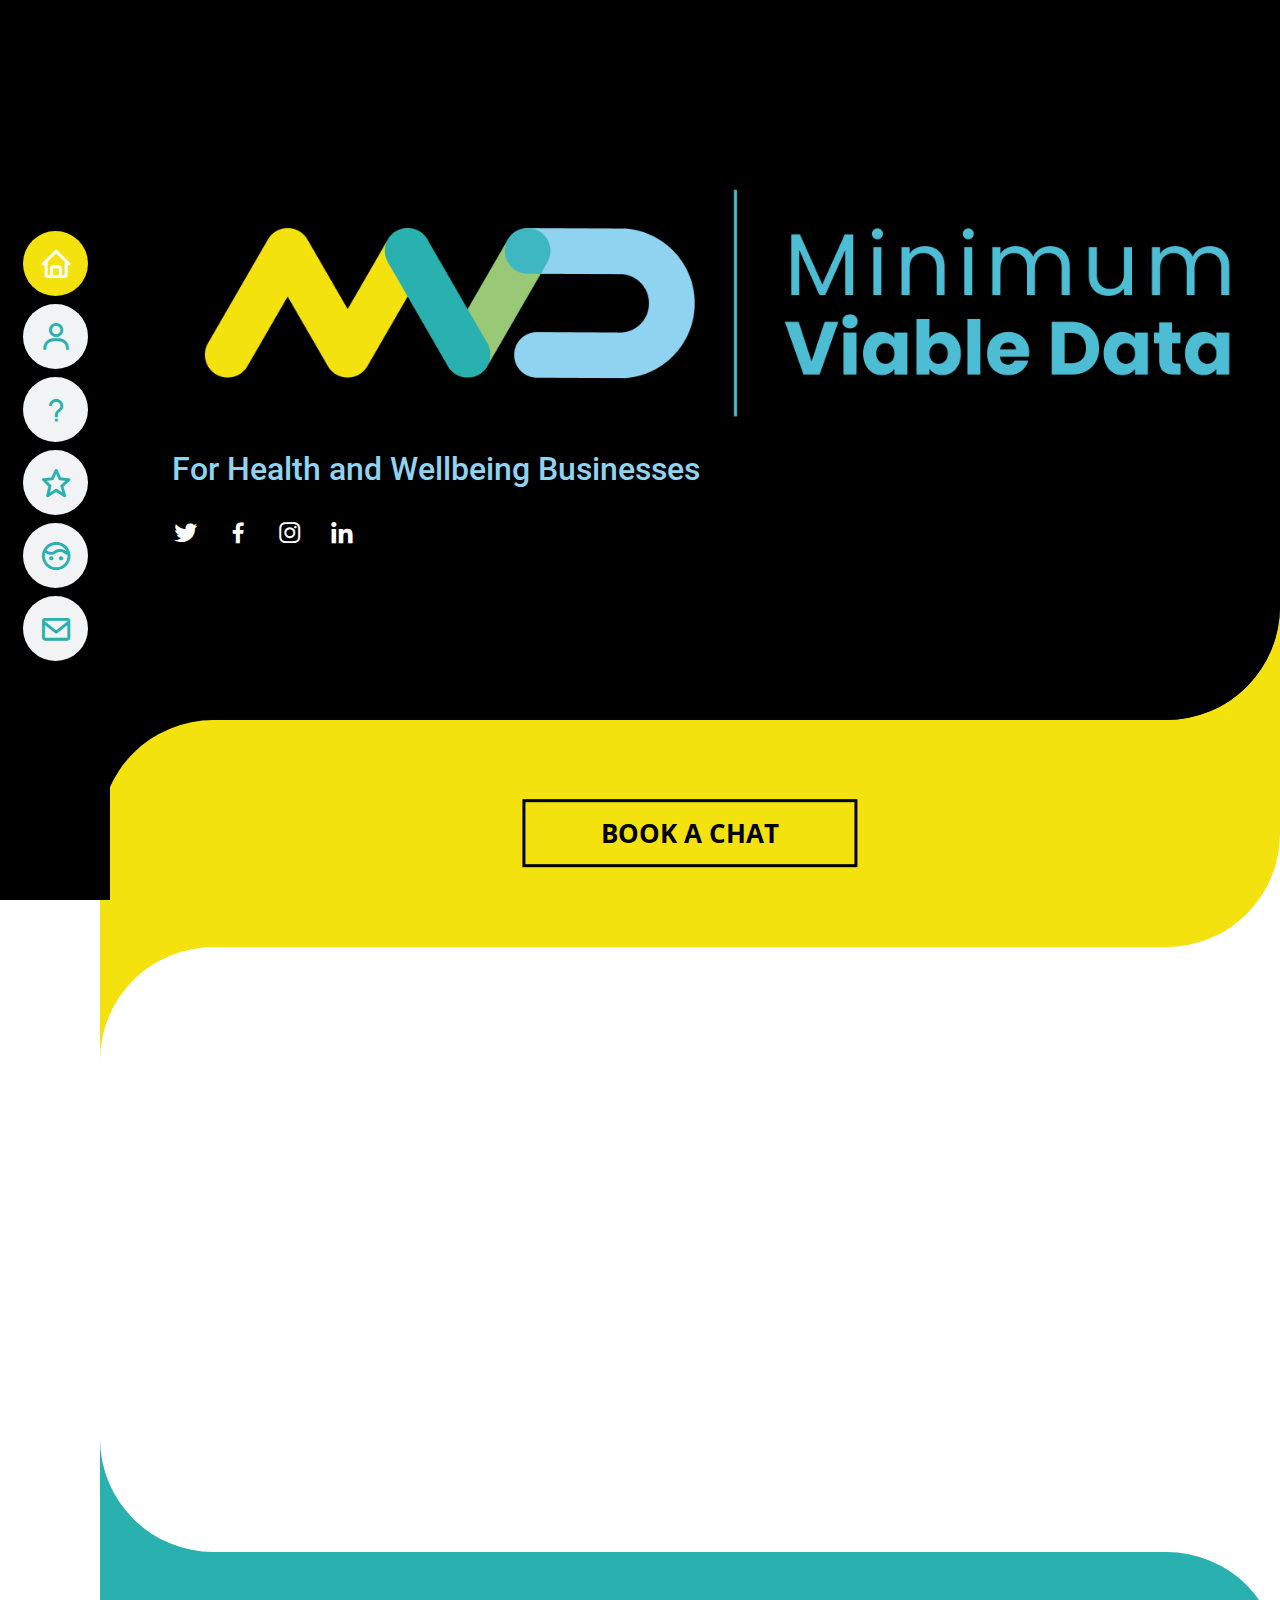
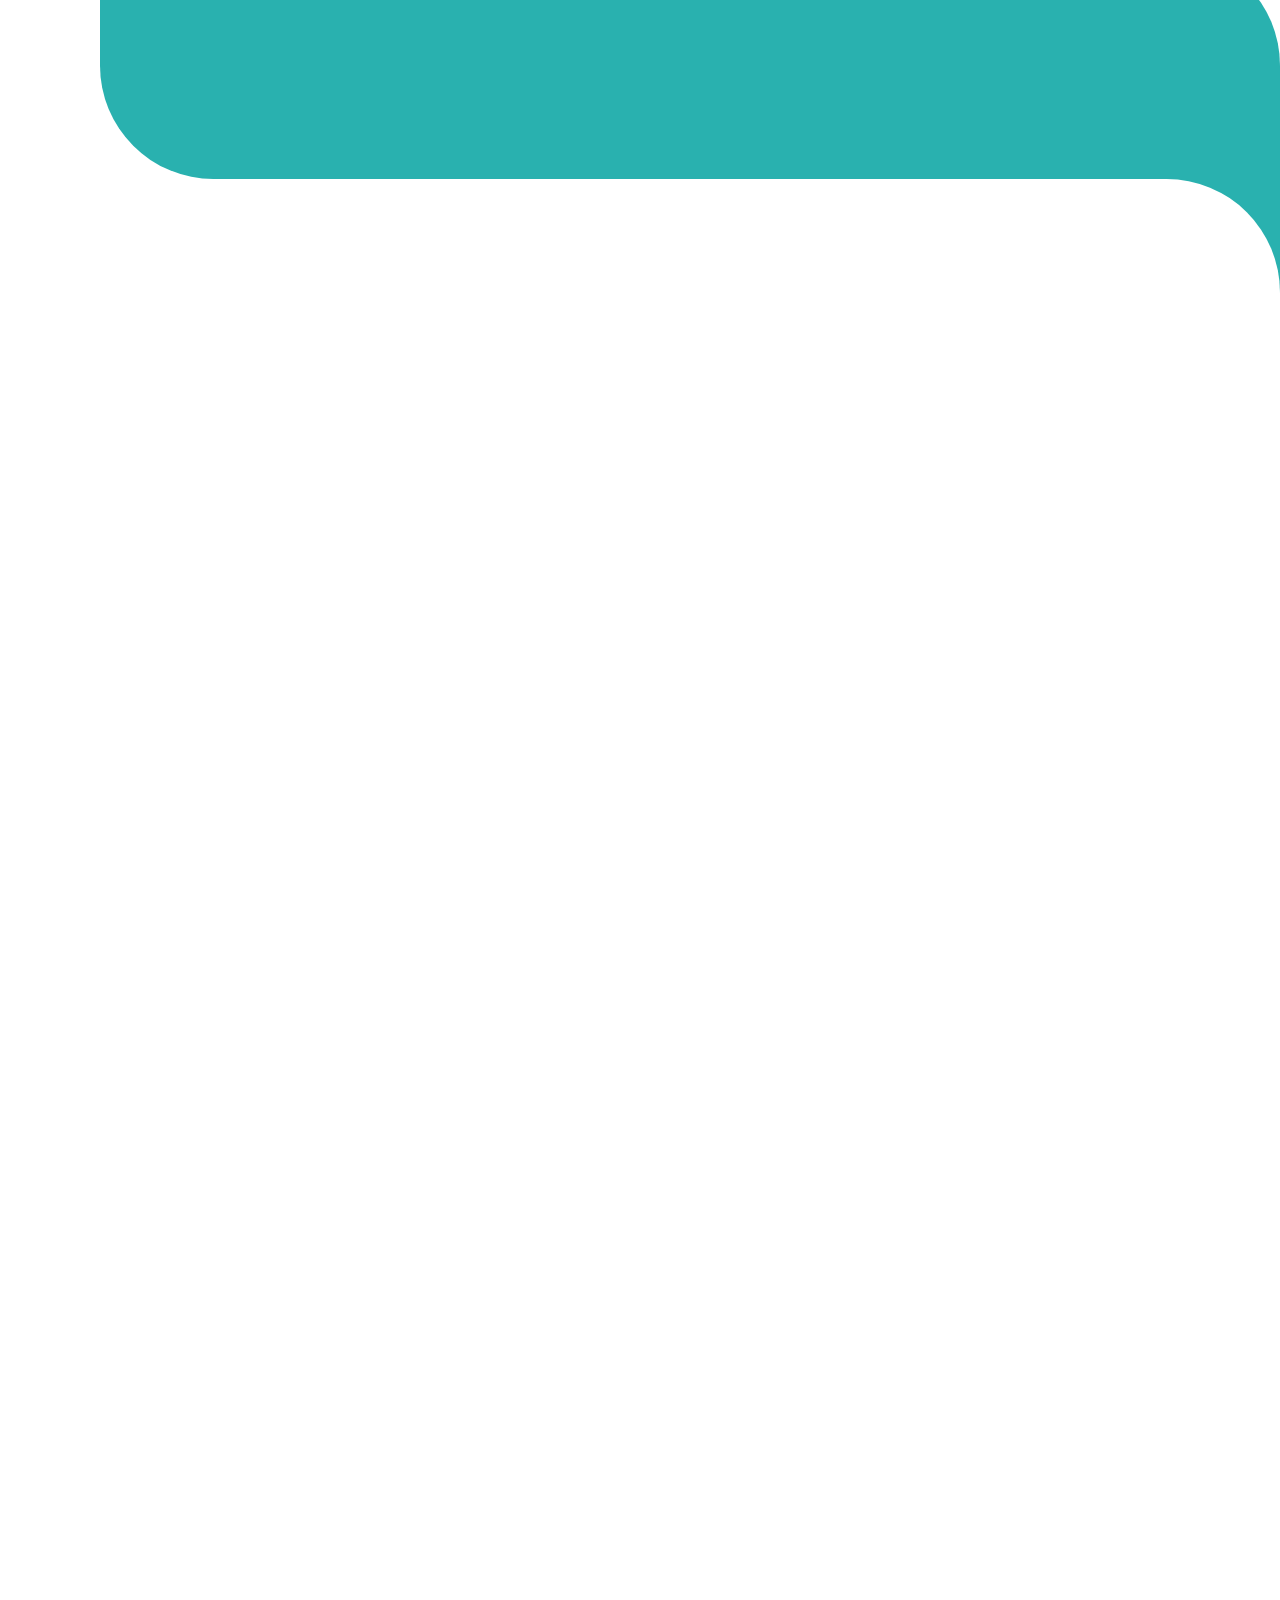
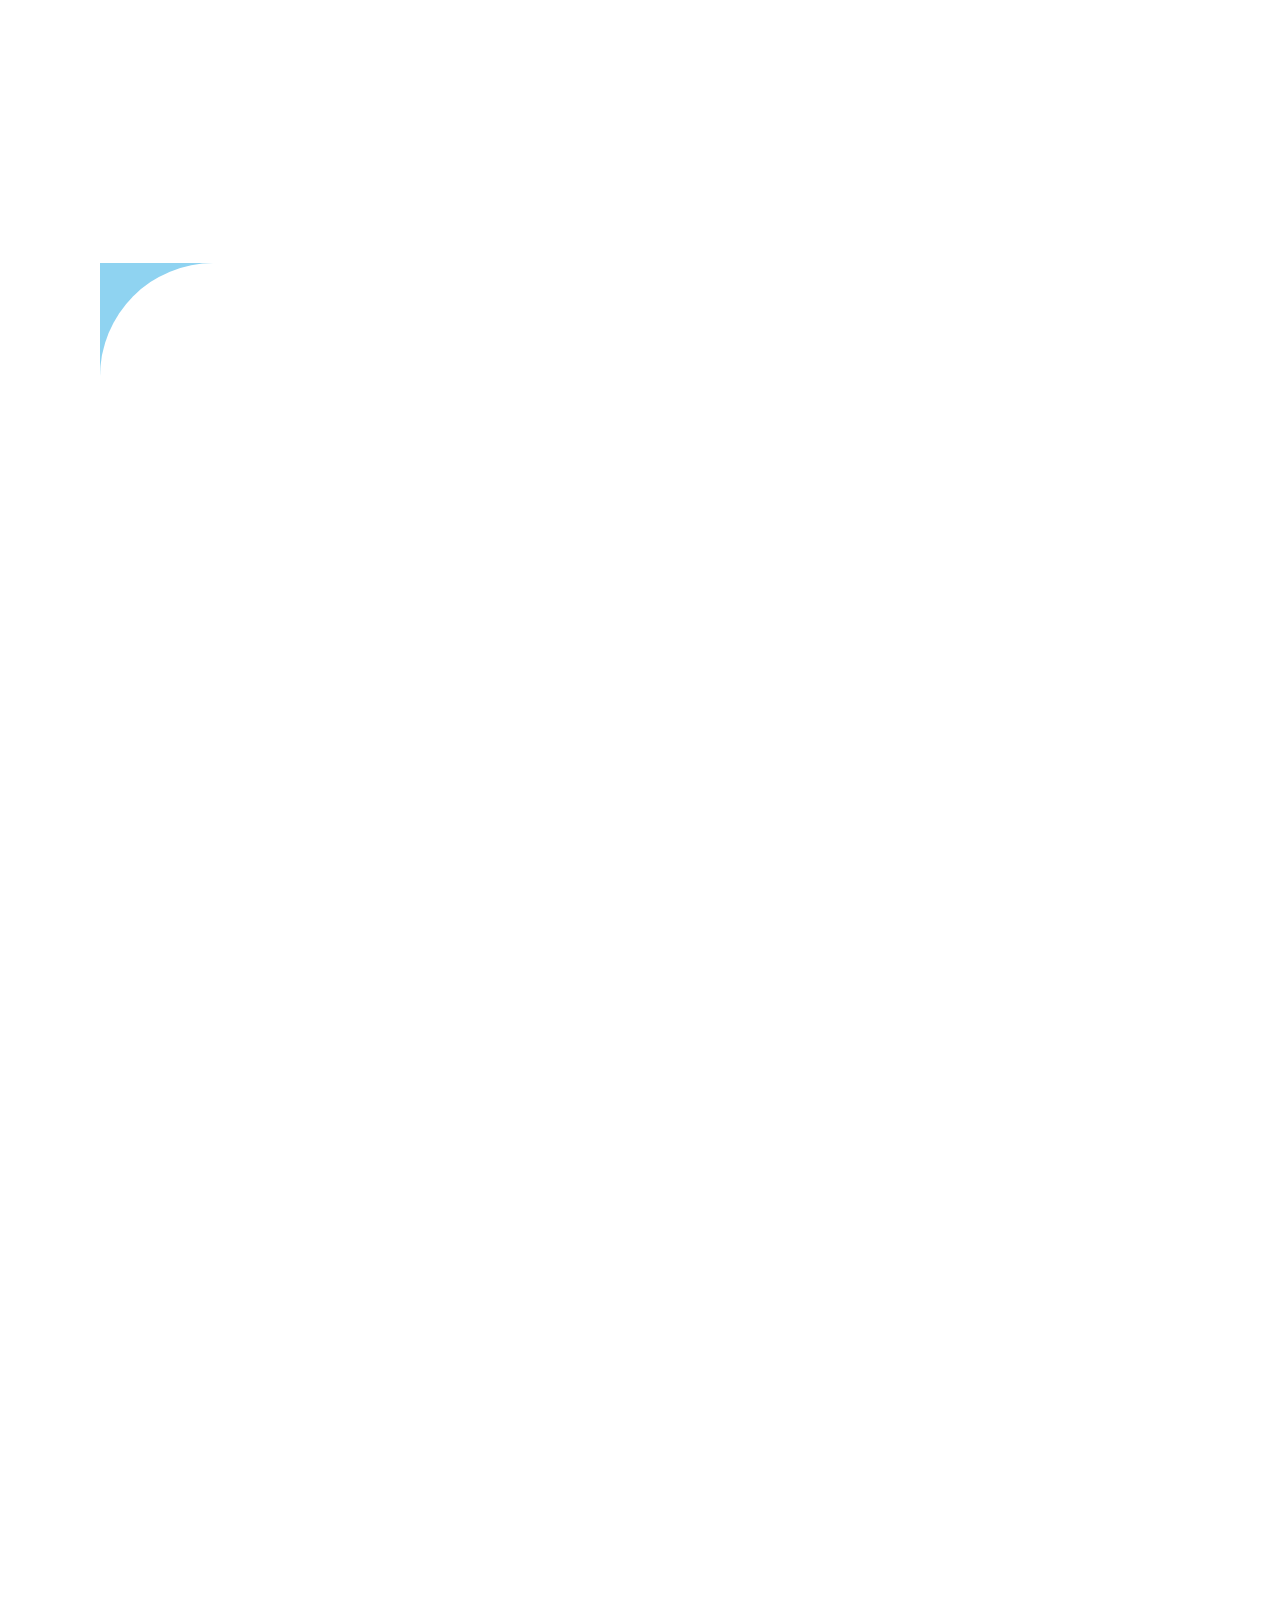
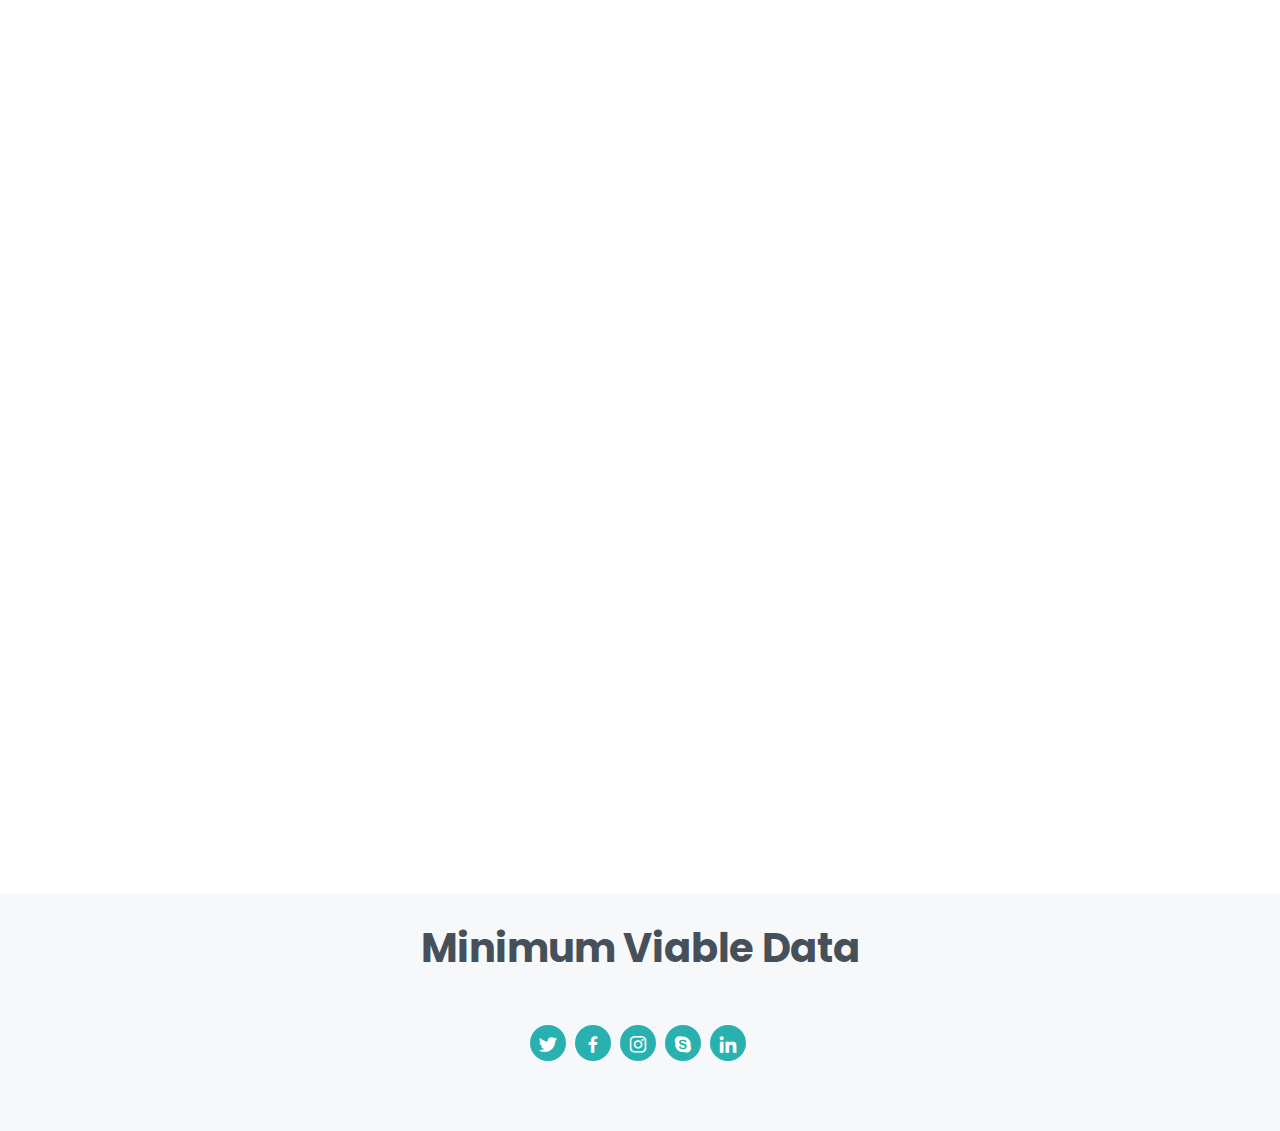
==== index.html @ 52abe8f3 "hey" ====
<!DOCTYPE html>
<html lang="en">

<head>
  <meta charset="utf-8">
  <meta content="width=device-width, initial-scale=1.0" name="viewport">

  <title>Minimum Viable Data</title>
  <meta content="" name="description">
  <meta content="" name="keywords">

  <!-- Favicons -->
  <link href="images/favicon-logo.png" rel="icon">
  <link href="assets/img/apple-touch-icon.png" rel="apple-touch-icon">

  <!-- Google Fonts -->
  <link href="https://fonts.googleapis.com/css?family=Open+Sans:300,300i,400,400i,600,600i,700,700i|Raleway:300,300i,400,400i,500,500i,600,600i,700,700i|Poppins:300,300i,400,400i,500,500i,600,600i,700,700i" rel="stylesheet">

  <link rel="preconnect" href="https://fonts.googleapis.com">
  <link rel="preconnect" href="https://fonts.gstatic.com" crossorigin>
  <link href="https://fonts.googleapis.com/css2?family=Roboto:wght@500&display=swap" rel="stylesheet">

  <!-- Vendor CSS Files -->
  <link href="assets/vendor/aos/aos.css" rel="stylesheet">
  <link href="assets/vendor/bootstrap/css/bootstrap.min.css" rel="stylesheet">
  <link href="assets/vendor/bootstrap-icons/bootstrap-icons.css" rel="stylesheet">
  <link href="assets/vendor/boxicons/css/boxicons.min.css" rel="stylesheet">
  <link href="assets/vendor/glightbox/css/glightbox.min.css" rel="stylesheet">
  <link href="assets/vendor/swiper/swiper-bundle.min.css" rel="stylesheet">

  <!-- Template Main CSS File -->
  <link href="assets/css/style.css" rel="stylesheet">

</head>

<body>

  <!-- ======= Mobile nav toggle button ======= -->
  <!-- <button type="button" class="mobile-nav-toggle d-xl-none"><i class="bi bi-list mobile-nav-toggle"></i></button> -->
  <i class="bi bi-list mobile-nav-toggle d-xl-none" style="color: white;"></i>
  <!-- ======= Header ======= -->
  <header id="header" class="d-flex flex-column justify-content-center">

    <nav id="navbar" class="navbar nav-menu">
      <ul>
        <li><a href="#hero" class="nav-link scrollto active"><i class="bx bx-home"></i> <span>Home</span></a></li>
        <li><a href="#about" class="nav-link scrollto"><i class="bx bx-user"></i> <span>About</span></a></li>
        <li><a href="#skills" class="nav-link scrollto"><i class="bx bx-question-mark"></i> <span>What We Do</span></a></li>
        <li><a href="#testimonials" class="nav-link scrollto"><i class="bx bx-star"></i> <span>Testimonials</span></a></li>
        <li><a href="#team" class="nav-link scrollto"><i class="bx bx-face"></i> <span>Team</span></a></li>
        <li><a href="#contact" class="nav-link scrollto"><i class="bx bx-envelope"></i> <span>Book a Chat</span></a></li>
      </ul>
    </nav><!-- .nav-menu -->

  </header><!-- End Header -->

  <!-- ======= Hero Section ======= -->
  <div class='brand-gradient'>
  <section id="hero" class="d-flex flex-column justify-content-center rounded-bottom-right-corner">
    <div class="container" data-aos="zoom-in" data-aos-delay="100" style="background-color: black;">
      <h1><img alt='Minimum Viable Data' class='title-image' src='./images/logo.png'></h1>
      
      <h2 style="color: #8fd3f1;">For Health and Wellbeing Businesses</h2>
      <div class="social-links">
        <a href="#" class="twitter" style="color: white;"><i class="bx bxl-twitter"></i></a>
        <a href="#" class="facebook" style="color: white;"><i class="bx bxl-facebook"></i></a>
        <a href="#" class="instagram" style="color: white;"><i class="bx bxl-instagram"></i></a>
        <a href="#" class="linkedin" style="color: white;"><i class="bx bxl-linkedin"></i></a>
      </div>
    </div>
  </section><!-- End Hero -->
  </div>

  <main id="main">

    <div class="slanted-black-bg">
      <div class="brand-gradient brand-color-block" style="width: 100%; overflow: hidden; border-radius: 3cm 0 3cm  0; position: relative; text-align: center;">
        <a href='#contact' class="vertical-align scrollto" style="color: black;" type="submit"><b>BOOK A CHAT</b></a>
      </div>
    </div>

    <!-- ======= About Section ======= -->
    <section id="about" class="about brand-gradient-yellow-to-aqua">
      <div class='rounded-left-corner'>
      <div class="container" data-aos="fade-up">

        <div class="section-title">
          <h2>About</h2>
          <div style="text-align: center; max-width: 20cm; margin: auto;">
          <p>Minimum Viable Data is a <b>coaching methodology and framework</b> that helps digital health and
            wellbeing founders fast-track their evidence base to secure new customers and investment.
          </p>
          <br>
          <p>
            As leaders in the wellbeing startup &amp; innovation ecosystem, we’ve seen first-hand the importance of
            digital technologies documenting and communicating their impact to secure new customers and
            investment. 
          </p>
          <br>
          <p><b>No-one wants to sell digital snake-oil.</b></p>
          <br>
          <p>
            However, up until now deciphering the right research plan for your business stage has been
            inaccessible to most founders. If you have an early to late-stage startup and want to fast-track your
            evidence base, then Minimum Viable Data is for you.</p>
          </div>
        </div>


      </div>
      </div>
    </section><!-- End About Section -->

    <div class="brand-gradient-aqua brand-color-block" style="width: 100%; border-radius: 0 3cm 0 3cm">
    </div>


    <!-- ======= Skills Section ======= -->
    <section id="skills" class="skills section-bg brand-gradient-aqua" style="overflow: initial;">
      <div style="background-color: white; border-radius: 0 3cm 0 0">
      <div class="container" data-aos="fade-up">

        <div class="section-title" style="padding-top: 0.8cm; padding-bottom: 0;">
          <h2>What We Do</h2>
          <div style="text-align: center; max-width: 20cm; margin: auto; padding-top: 1cm;">
          <h4>
            Our promise is to provide you with an evidence-based approach to product &amp; market validity getting you <b>‘trial ready’</b>.
          </h4>
          <br>
          <br>
          <h4>Our commitment to your business:</h4>
          <br>

          <ul style="text-align: left; list-style: none;">
            
            <li><i class="bx bx-check" style="padding-right: 0.2cm;"></i>A strategy discovery meeting</li>
            <br>
            <li><i class="bx bx-check" style="padding-right: 0.2cm;"></i>Face-to-face coaching covering:</li>
              <div style="text-align: center; margin: auto;">
              <ul style="text-align: left;">
                <br>
              <li class="dot-point-about">Strategy: A clear path to product and market validity</li>
              <li class="dot-point-about">Accountability: Keeping you on track to achieve your outcomes</li>
              <li class="dot-point-about">Connections: Strategic facilitated introductions to research partners and wellbeing clients</li>
              <li class="dot-point-about">Expert Knowledge: Pitch reviews</li>
              <li class="dot-point-about">Resources: Linking you with the right information to get you to your next stage</li>
            </ul>
            </div>
            <br>
            <li><i class="bx bx-check" style="padding-right: 0.2cm;"></i>Basic trial proposal document</li>
            <br>
            <li><i class="bx bx-check" style="padding-right: 0.2cm;"></i>Accountability catch-ups</li>
            <br>
            <li><i class="bx bx-check" style="padding-right: 0.2cm;"></i>Evidence of your progress</li>
          </ul>
          </div>
        </div>
      </div>
      </div>
    </section><!-- End Skills Section -->


    <!-- ======= Testimonials Section ======= -->
    <section id="testimonials" class="testimonials section-bg brand-color-blue-gradient testimonials-border" data-aos="fade-up">
      <div style='background-color: white; border-radius: 3cm;'>
      <div class="container">

        <div class="section-title" style="padding-bottom: 0.3cm; padding-top: 1.3cm; width: 100%;">
          <h2>Testimonials</h2>
        </div>

        <div class="hide-on-mobile" style="padding-top: 3cm; padding-bottom: 3cm;">
        <div class='row'>
            <div class="testimonial-item col-lg-4 col-md-12">
              <img src="images/paola.jfif" class="testimonial-img" alt="">
              <h3>Paola Téllez Munoz</h3>
              <h4>Global Transformative Technology Community &amp; AcadeMe Director</h4>
              <p>
                <i class="bx bxs-quote-alt-left quote-icon-left"></i>
                I have never seen anything like this, I can&#39;t believe it’s so simple.
                
                <i class="bx bxs-quote-alt-right quote-icon-right"></i>
              </p>
            </div>

            <div class="testimonial-item col-lg-4 col-md-12">
              <img src="images/ali.jfif" class="testimonial-img" alt="">
              <h3>Ali Stokes</h3>
              <h4>Beyond the Clinic</h4>
              <p>
                <i class="bx bxs-quote-alt-left quote-icon-left"></i>
                It was a light bulb moment for me!
                <i class="bx bxs-quote-alt-right quote-icon-right"></i>
              </p>
            </div>

            <div class="testimonial-item col-lg-4 col-md-12">
              <img src="images/colin.jfif" class="testimonial-img" alt="">
              <h3>Colin Graham</h3>
              <h4>Sunramp.co</h4>
              <p>
                <i class="bx bxs-quote-alt-left quote-icon-left"></i>
                We have had excellent feedback from the accelerator founders, they liked the practical framework.
                
                <i class="bx bxs-quote-alt-right quote-icon-right"></i>
              </p>
            </div>
        </div>
        </div>


        <div class="testimonials-slider swiper-container hide-on-desktop" data-aos="fade-up" data-aos-delay="100">
          <div class="swiper-wrapper">

            <div class="swiper-slide">
              <div class="testimonial-item">
                <img src="images/paola.jfif" class="testimonial-img" alt="">
                <h3>Paola Téllez Munoz</h3>
                <h4>Global Transformative Technology Community &amp; AcadeMe Director</h4>
                <p>
                  <i class="bx bxs-quote-alt-left quote-icon-left"></i>
                  I have never seen anything like this, I can&#39;t believe it’s so simple.
                  
                  <i class="bx bxs-quote-alt-right quote-icon-right"></i>
                </p>
              </div>
            </div><!-- End testimonial item -->

            <div class="swiper-slide">
              <div class="testimonial-item">
                <img src="images/ali.jfif" class="testimonial-img" alt="">
                <h3>Ali Stokes</h3>
                <h4>Beyond the Clinic</h4>
                <p>
                  <i class="bx bxs-quote-alt-left quote-icon-left"></i>
                  It was a light bulb moment for me!
                  <i class="bx bxs-quote-alt-right quote-icon-right"></i>
                </p>
              </div>
            </div><!-- End testimonial item -->

            <div class="swiper-slide">
              <div class="testimonial-item">
                <img src="images/colin.jfif" class="testimonial-img" alt="">
                <h3>Colin Graham</h3>
                <h4>Sunramp.co</h4>
                <p>
                  <i class="bx bxs-quote-alt-left quote-icon-left"></i>
                  We have had excellent feedback from the accelerator founders, they liked the practical framework.
                  
                  <i class="bx bxs-quote-alt-right quote-icon-right"></i>
                </p>
              </div>
            </div><!-- End testimonial item -->

            <div class="swiper-slide">
              <div class="testimonial-item">
                <img src="images/vidya.jfif" class="testimonial-img" alt="">
                <h3>Vidya Nallamad &amp; David Hirst</h3>
                <h4>Net Health Data</h4>
                <p>
                  <i class="bx bxs-quote-alt-left quote-icon-left"></i>
                  Through Kara’s introcutions Net-Health was able obtain clinical trials with 5 hospitals in Qld which
                  scaled our business into this market.
                  <i class="bx bxs-quote-alt-right quote-icon-right"></i>
                </p>
              </div>
            </div><!-- End testimonial item -->

            <div class="swiper-slide">
              <div class="testimonial-item">
                <img src="images/dervla.jfif" class="testimonial-img" alt="">
                <h3>Dervla Loughnan</h3>
                <h4>Virtual Psychologist</h4>
                <p>
                  <i class="bx bxs-quote-alt-left quote-icon-left"></i>
                  Using the MVD framework she helped me clarify my understanding of the importance, potential and
                  viability of mental health data as a product itself. I highly recommend her and the MVD framework
                  for any busines in the wellbeing sector.
                  
                  <i class="bx bxs-quote-alt-right quote-icon-right"></i>
                </p>
              </div>
            </div><!-- End testimonial item -->


            

          </div>
          <div class="swiper-pagination"></div>
        </div>
        </div>
      </div>
    </section><!-- End Testimonials Section -->


    <!-- ======= Team Section ======= -->
    <section id="team" class="team section-bg brand-color-blue">
      <div style="background-color: white; border-radius: 3cm 0 0 0; padding-top: 2cm;">
      <div class="container" data-aos="fade-up">

        <div class="section-title">
          <h2>Team</h2>
        </div>

        <div class="row">

          <div class="col-lg-4 col-md-6 d-flex align-items-stretch">
            <div class="member">
              <div class="member-img">
                <img src="images/kara.jfif" class="img-fluid greyscale-image" alt="">
                <div class="social">
                  <a href=""><i class="bi bi-twitter"></i></a>
                  <a href=""><i class="bi bi-facebook"></i></a>
                  <a href=""><i class="bi bi-instagram"></i></a>
                  <a href=""><i class="bi bi-linkedin"></i></a>
                </div>
              </div>
              <div class="member-info">
                <h4>Kara Burns</h4>
                <p>
                  D. Kara Burns, PhD is an experienced health professional working
                  across business development, innovation, research, education and
                  transformative technologies. In 2017 she co-founded Hacking Health
                  Queensland and has developed health innovation programs for eHealth
                  Queensland and the World Hospital Congress and has taught strategic
                  marketing in the QUT Business School.
                  <br>
                  <br>
                  Kara’s PhD, which was published in the worlds #1 health technology
                  journal JMIR, explored engaging and empowering patients with health
                  technology and she has gained an adjunct research fellowship with the
                  Menzies Health Institute, Griffith University to explore Transformative
                  technology.
                </p>
              </div>
            </div>
          </div>

          <div class="col-lg-4 col-md-6 d-flex align-items-stretch">
            <div class="member">
              <div class="member-img">
                <img src="images/troy.png" class="img-fluid greyscale-image" alt="">
                <div class="social">
                  <a href=""><i class="bi bi-twitter"></i></a>
                  <a href=""><i class="bi bi-facebook"></i></a>
                  <a href=""><i class="bi bi-instagram"></i></a>
                  <a href=""><i class="bi bi-linkedin"></i></a>
                </div>
              </div>
              <div class="member-info">
                <h4>Troy Haines</h4>
                <p>
                  Troy Haines has worked with hundreds of entrepreneurs across
                  Australia, winning many awards for his work in the startup, innovation and
                  ecosystem development sectors. As the Chapter lead for Australasia Troy
                  brings a deep passion for Transformative Technology and a lust to
                  support those developing ideas that can expand the human experience.
                  <br>
                  <br>
                  Years of meditation practice has fostered Troy’s deep appreciation for
                  what is yet to be discovered in theSPACE beyond the mind and an
                  excitement for how technology can support that. Troy Haines is the
                  Managing Director and Co-Founder of theSPACE Australasia, a startup
                  and innovative incubator that helps entrepreneurs to commercialise ideas.
                </p>
              </div>
            </div>
          </div>

          <div class="col-lg-4 col-md-6 d-flex align-items-stretch">
            <div class="member">
              <div class="member-img">
                <img src="images/omar.png" class="img-fluid greyscale-image" alt="">
                <div class="social">
                  <a href=""><i class="bi bi-twitter"></i></a>
                  <a href=""><i class="bi bi-facebook"></i></a>
                  <a href=""><i class="bi bi-instagram"></i></a>
                  <a href=""><i class="bi bi-linkedin"></i></a>
                </div>
              </div>
              <div class="member-info">
                <h4>Dr. Omar Ibrahim, PhD</h4>
                <p>
                  Dr. Omar Ibrahim, PhD is a geneticist, a data scientist, and a
                  behavioural scientist. He is especially interested in using emerging
                  technologies of omics and artificial intelligence to further understand
                  neurological and neuropsychiatric conditions as well as basic
                  neuropsychological traits.
                  <br>
                  <br>
                  He aspires to contribute to enhancing mental and neurological health
                  outcomes through my research, including supporting founders to
                  develop rigorous evidence of emerging technology.
                </p>
              </div>
            </div>
          </div>

          <div class="col-lg-4 col-md-6 d-flex align-items-stretch">
            <div class="member">
              <div class="member-img">
                <img src="images/ruben.jfif" class="img-fluid greyscale-image" alt="">
                <div class="social">
                  <a href=""><i class="bi bi-twitter"></i></a>
                  <a href=""><i class="bi bi-facebook"></i></a>
                  <a href=""><i class="bi bi-instagram"></i></a>
                  <a href=""><i class="bi bi-linkedin"></i></a>
                </div>
              </div>
              <div class="member-info">
                <h4>Ruben Sen</h4>
              </div>
            </div>
          </div>

          <div class="col-lg-4 col-md-6 d-flex align-items-stretch">
            <div class="member">
              <div class="member-img">
                <img src="images/anuraj.png" class="img-fluid greyscale-image" alt="">
                <div class="social">
                  <a href=""><i class="bi bi-twitter"></i></a>
                  <a href=""><i class="bi bi-facebook"></i></a>
                  <a href=""><i class="bi bi-instagram"></i></a>
                  <a href=""><i class="bi bi-linkedin"></i></a>
                </div>
              </div>
              <div class="member-info">
                <h4>Anuraj Ghambir</h4>
              </div>
            </div>
          </div>



          <div class="col-lg-4 col-md-6 d-flex align-items-stretch">
            <div class="member">
              <div class="member-img">
                <img src="images/angela.png" class="img-fluid greyscale-image" alt="">
                <div class="social">
                  <a href=""><i class="bi bi-twitter"></i></a>
                  <a href=""><i class="bi bi-facebook"></i></a>
                  <a href=""><i class="bi bi-instagram"></i></a>
                  <a href=""><i class="bi bi-linkedin"></i></a>
                </div>
              </div>
              <div class="member-info">
                <h4>Angela Dahlke</h4>
              </div>
            </div>
          </div>

          

        </div>
        </div>

      </div>
    </section><!-- End Team Section -->

    <!-- ======= Contact Section ======= -->
    <section id="contact" class="contact" style="padding-top: 1cm">
      <div class="container" data-aos="fade-up">

        <div class="section-title">
          <h2>Book a Chat</h2>
        </div>

        <div class="row mt-1">

          <div class="col-lg-4">
            <div class="info">
              <div class="address">
                <i class="bi bi-geo-alt"></i>
                <h4>Location:</h4>
                <p>Brisbane</p>
              </div>

              <div class="email">
                <i class="bi bi-envelope"></i>
                <h4>Email:</h4>
                <p>kara@minimumviabledata.com</p>
              </div>

              <div class="phone">
                <i class="bi bi-phone"></i>
                <h4>Call:</h4>
                <p>+1 5589 55488 55s</p>
              </div>

            </div>

          </div>

          <div class="col-lg-8 mt-5 mt-lg-0">

            <form action="https://app.99inbound.com/api/e/2NNNf6zj" method="POST" target="_blank" role="form" class="php-email-form">
              <div class="row">
                <div class="col-md-6 form-group">
                  <input type="text" name="name" class="form-control" id="name" placeholder="Your Name" required>
                </div>
                <div class="col-md-6 form-group mt-3 mt-md-0">
                  <input type="email" class="form-control" name="email" id="email" placeholder="Your Email" required>
                </div>
              </div>
              <div class="form-group mt-3">
                <input type="text" class="form-control" name="subject" id="subject" placeholder="Subject" required>
              </div>
              <div class="form-group mt-3">
                <textarea class="form-control" name="message" rows="5" placeholder="Message" required></textarea>
              </div>
              <div class="my-3">
                <div class="loading">Loading</div>
                <div class="error-message"></div>
                <div class="sent-message">Your message has been sent. Thank you!</div>
              </div>
              <div class="text-center"><button type="submit">Send Message</button></div>
              <div style="position: absolute; left: -5000px;">
                <input type="checkbox" name="strong_silver_honeycomb_cape" value="1" tabindex="-1" autocomplete="no">
              </div>
            </form>

          </div>

        </div>

      </div>
    </section><!-- End Contact Section -->

  </main><!-- End #main -->

  <!-- ======= Footer ======= -->
  <footer id="footer">
    <div class="container">
      <h3>Minimum Viable Data</h3>
      <div style="height: 1cm;"></div>
      <div class="social-links">
        <a href="#" class="twitter"><i class="bx bxl-twitter"></i></a>
        <a href="#" class="facebook"><i class="bx bxl-facebook"></i></a>
        <a href="#" class="instagram"><i class="bx bxl-instagram"></i></a>
        <a href="#" class="google-plus"><i class="bx bxl-skype"></i></a>
        <a href="#" class="linkedin"><i class="bx bxl-linkedin"></i></a>
      </div>
    </div>
  </footer><!-- End Footer -->

  <div id="preloader"></div>
  <a href="#" class="back-to-top d-flex align-items-center justify-content-center"><i class="bi bi-arrow-up-short"></i></a>

  <!-- Vendor JS Files -->
  <script src="assets/vendor/aos/aos.js"></script>
  <script src="assets/vendor/bootstrap/js/bootstrap.bundle.min.js"></script>
  <script src="assets/vendor/glightbox/js/glightbox.min.js"></script>
  <script src="assets/vendor/isotope-layout/isotope.pkgd.min.js"></script>
  <script src="assets/vendor/php-email-form/validate.js"></script>
  <script src="assets/vendor/purecounter/purecounter.js"></script>
  <script src="assets/vendor/swiper/swiper-bundle.min.js"></script>
  <script src="assets/vendor/typed.js/typed.min.js"></script>
  <script src="assets/vendor/waypoints/noframework.waypoints.js"></script>

  <!-- Template Main JS File -->
  <script src="assets/js/main.js"></script>

</body>

</html>
---- assets/css/style.css ----
/*--------------------------------------------------------------
# General
--------------------------------------------------------------*/
body {
  font-family: "Open Sans", sans-serif;
  color: #272829;
}

a {
  color: #29b1af;
  text-decoration: none;
}

a:hover {
  color: #29b1af;
  text-decoration: none;
}

h1, h2, h3, h4, h5, h6 {
  font-family: 'Roboto', sans-serif;
  /*font-family: "Raleway", sans-serif;*/
}

/*--------------------------------------------------------------
# Back to top button
--------------------------------------------------------------*/
.back-to-top {
  position: fixed;
  visibility: hidden;
  opacity: 0;
  right: 15px;
  bottom: 15px;
  z-index: 996;
  background: #29b1af;
  width: 40px;
  height: 40px;
  border-radius: 50px;
  transition: all 0.4s;
}

.back-to-top i {
  font-size: 32px;
  color: #fff;
  line-height: 0;
}

.back-to-top:hover {
  background: #8fd3f1;
  color: #fff;
}

.back-to-top.active {
  visibility: visible;
  opacity: 1;
}

/*--------------------------------------------------------------
# Preloader
--------------------------------------------------------------*/
#preloader {
  position: fixed;
  top: 0;
  left: 0;
  right: 0;
  bottom: 0;
  z-index: 9999;
  overflow: hidden;
  background: #fff;
}

#preloader:before {
  content: "";
  position: fixed;
  top: calc(50% - 30px);
  left: calc(50% - 30px);
  border: 6px solid #29b1af;
  border-top-color: #fff;
  border-bottom-color: #fff;
  border-radius: 50%;
  width: 60px;
  height: 60px;
  -webkit-animation: animate-preloader 1s linear infinite;
  animation: animate-preloader 1s linear infinite;
}

@-webkit-keyframes animate-preloader {
  0% {
    transform: rotate(0deg);
  }
  100% {
    transform: rotate(360deg);
  }
}

@keyframes animate-preloader {
  0% {
    transform: rotate(0deg);
  }
  100% {
    transform: rotate(360deg);
  }
}

/*--------------------------------------------------------------
# Disable aos animation delay on mobile devices
--------------------------------------------------------------*/
@media screen and (max-width: 768px) {
  [data-aos-delay] {
    transition-delay: 0 !important;
  }
}

/*--------------------------------------------------------------
# Header
--------------------------------------------------------------*/
#header {
  position: fixed;
  top: 0;
  left: 0;
  bottom: 0;
  z-index: 9997;
  transition: all 0.5s;
  padding: 0.6cm;
  overflow-y: auto;
  background-color: black;
}

@media (max-width: 992px) {
  #header {
    width: 300px;
    background: #fff;
    border-right: 1px solid #e6e9ec;
    left: -300px;
  }
}

@media (min-width: 992px) {
  #main {
    margin-left: 100px;
  }
}

/*--------------------------------------------------------------
# Navigation Menu
--------------------------------------------------------------*/
/**
* Desktop Navigation 
*/
.nav-menu {
  padding: 0;
  display: block;
}

.nav-menu * {
  margin: 0;
  padding: 0;
  list-style: none;
}

.nav-menu > ul > li {
  position: relative;
  white-space: nowrap;
}

.nav-menu a, .nav-menu a:focus {
  display: flex;
  align-items: center;
  color: #29b1af;
  padding: 10px 16px;
  margin-bottom: 8px;
  transition: 0.3s;
  font-size: 18px;
  border-radius: 50px;
  background: #f2f3f5;
  height: 65px;
  width: 100%;
  overflow: hidden;
  transition: 0.3s;
}

.nav-menu a i, .nav-menu a:focus i {
  font-size: 34px;
}

.nav-menu a span, .nav-menu a:focus span {
  padding: 0 5px 0 7px;
  color: #45505b;
}

@media (min-width: 992px) {
  .nav-menu a, .nav-menu a:focus {
    width: 65px;
  }
  .nav-menu a span, .nav-menu a:focus span {
    display: none;
    color: #fff;
  }
}

.nav-menu a:hover, .nav-menu .active, .nav-menu .active:focus, .nav-menu li:hover > a {
  color: #fff;
  background: #f4e20e;
}

.nav-menu a:hover span, .nav-menu .active span, .nav-menu .active:focus span, .nav-menu li:hover > a span {
  color: #fff;
}

.nav-menu a:hover, .nav-menu li:hover > a {
  width: 100%;
  color: #fff;
}

.nav-menu a:hover span, .nav-menu li:hover > a span {
  display: block;
}

/**
* Mobile Navigation 
*/
.mobile-nav-toggle {
  position: fixed;
  right: 10px;
  top: 10px;
  z-index: 9998;
  border: 0;
  background: none;
  font-size: 32px;
  transition: all 0.4s;
  outline: none !important;
  line-height: 0;
  cursor: pointer;
  border-radius: 50px;
  padding: 5px;
}

.mobile-nav-toggle i {
  color: #45505b;
}

.mobile-nav-active {
  overflow: hidden;
}

.mobile-nav-active #header {
  left: 0;
}

.mobile-nav-active .mobile-nav-toggle {
  color: #fff;
  background-color: #29b1af;
}

/*--------------------------------------------------------------
# Hero Section
--------------------------------------------------------------*/

.title-image {
  width: 100%;
}

#hero {
  width: 100%;
  height: 60vh;
  /*background: url("../../images/logo.png") top right no-repeat;*/
  background-size: cover;
  position: relative;
}

@media (min-width: 992px) {
  #hero {
    padding-left: 160px;
    height: 80vh;
  }
}

#hero:before {
  content: "";
  background: black;
  position: absolute;
  bottom: 0;
  top: 0;
  left: 0;
  right: 0;
  border-radius: 3cm;
}

#hero h1 {
  margin: 0;
  font-size: 68px;
  font-weight: 700;
  line-height: 56px;
  color: #45505b;
}

#hero p {
  color: #45505b;
  margin: 15px 0 0 0;
  font-size: 30px;
  font-family: "Poppins", sans-serif;
}

#hero p span {
  color: #29b1af;
  letter-spacing: 1px;
}

#hero .social-links {
  margin-top: 30px;
}

#hero .social-links a {
  font-size: 28px;
  display: inline-block;
  color: #45505b;
  line-height: 1;
  margin-right: 20px;
  transition: 0.3s;
}

#hero .social-links a:hover {
  color: #29b1af;
}

@media (max-width: 992px) {
  #hero {
    text-align: center;
  }
  #hero h1 {
    font-size: 36px;
    line-height: 36px;
  }
  #hero p {
    margin-top: 10px;
    font-size: 24px;
    line-height: 24px;
  }
}

/*--------------------------------------------------------------
# Sections General
--------------------------------------------------------------*/
section {
  /*padding: 5cm 0;*/
  overflow: hidden;
}

.section-title {
  text-align: center;
  padding-bottom: 0.0cm;
  padding-top: 0.0cm;
}

.section-title h2 {
  font-size: 36px;
  font-weight: bold;
  text-transform: uppercase;
  margin-bottom: 20px;
  padding-bottom: 20px;
  position: relative;
  color: #45505b;
}

.section-title h2::before {
  content: '';
  position: absolute;
  display: block;
  width: 120px;
  height: 1px;
  background: #ddd;
  bottom: 1px;
  left: calc(50% - 60px);
}

.section-title h2::after {
  content: '';
  position: absolute;
  display: block;
  width: 40px;
  height: 3px;
  background: #29b1af;
  bottom: 0;
  left: calc(50% - 20px);
}

.section-title p {
  margin-bottom: 0;
}

/*--------------------------------------------------------------
# About
--------------------------------------------------------------*/
.about .content h3 {
  font-weight: 700;
  font-size: 30px;
  color: #29b1af;
}

.about .content ul {
  list-style: none;
  padding: 0;
}

.about .content ul li {
  margin-bottom: 20px;
  display: flex;
  align-items: center;
}

.about .content ul strong {
  margin-right: 10px;
}

.about .content ul i {
  font-size: 20px;
  margin-right: 5px;
  color: #29b1af;
  line-height: 0;
}

.about .content p:last-child {
  margin-bottom: 0;
}

/*--------------------------------------------------------------
# Facts
--------------------------------------------------------------*/
.facts .count-box {
  padding: 30px 30px 25px 30px;
  margin-top: 30px;
  width: 100%;
  position: relative;
  text-align: center;
  background: #fff;
}

.facts .count-box i {
  position: absolute;
  top: -25px;
  left: 50%;
  transform: translateX(-50%);
  font-size: 28px;
  background: #29b1af;
  color: #fff;
  border-radius: 50px;
  display: inline-flex;
  align-items: center;
  justify-content: center;
  width: 48px;
  height: 48px;
}

.facts .count-box span {
  font-size: 40px;
  display: block;
  font-weight: 600;
  color: #011426;
}

.facts .count-box p {
  padding: 0;
  margin: 0;
  font-family: "Raleway", sans-serif;
  font-size: 18px;
}

/*--------------------------------------------------------------
# Akills
--------------------------------------------------------------*/
.skills .progress {
  height: 60px;
  display: block;
  background: none;
  border-radius: 0;
}

.skills .progress .skill {
  padding: 10px 0;
  margin: 0;
  text-transform: uppercase;
  display: block;
  font-weight: 600;
  font-family: "Poppins", sans-serif;
  color: #45505b;
}

.skills .progress .skill .val {
  float: right;
  font-style: normal;
}

.skills .progress-bar-wrap {
  background: #f2f3f5;
}

.skills .progress-bar {
  width: 1px;
  height: 10px;
  transition: .9s;
  background-color: #29b1af;
}

/*--------------------------------------------------------------
# Resume
--------------------------------------------------------------*/
.resume .resume-title {
  font-size: 30px;
  font-weight: 700;
  margin-top: 20px;
  margin-bottom: 20px;
  color: #45505b;
}

.resume .resume-item {
  padding: 0 0 20px 20px;
  margin-top: -2px;
  border-left: 2px solid #29b1af;
  position: relative;
}

.resume .resume-item h4 {
  line-height: 18px;
  font-size: 22px;
  font-weight: 600;
  text-transform: uppercase;
  font-family: "Poppins", sans-serif;
  color: #29b1af;
  margin-bottom: 10px;
}

.resume .resume-item h5 {
  font-size: 20px;
  background: #f7f8f9;
  padding: 5px 15px;
  display: inline-block;
  font-weight: 600;
  margin-bottom: 10px;
}

.resume .resume-item ul {
  padding-left: 20px;
}

.resume .resume-item ul li {
  padding-bottom: 10px;
}

.resume .resume-item:last-child {
  padding-bottom: 0;
}

.resume .resume-item::before {
  content: "";
  position: absolute;
  width: 16px;
  height: 16px;
  border-radius: 50px;
  left: -9px;
  top: 0;
  background: #fff;
  border: 2px solid #29b1af;
}

/*--------------------------------------------------------------
# Portfolio
--------------------------------------------------------------*/
.portfolio .portfolio-item {
  margin-bottom: 30px;
}

.portfolio #portfolio-flters {
  padding: 0;
  margin: 0 auto 25px auto;
  list-style: none;
  text-align: center;
  background: #fff;
  border-radius: 50px;
  padding: 2px 15px;
}

.portfolio #portfolio-flters li {
  cursor: pointer;
  display: inline-block;
  padding: 10px 15px;
  font-size: 18px;
  font-weight: 600;
  line-height: 1;
  text-transform: uppercase;
  color: #272829;
  margin-bottom: 5px;
  transition: all 0.3s ease-in-out;
}

.portfolio #portfolio-flters li:hover, .portfolio #portfolio-flters li.filter-active {
  color: #29b1af;
}

.portfolio #portfolio-flters li:last-child {
  margin-right: 0;
}

.portfolio .portfolio-wrap {
  transition: 0.3s;
  position: relative;
  overflow: hidden;
  z-index: 1;
  background: rgba(69, 80, 91, 0.8);
}

.portfolio .portfolio-wrap::before {
  content: "";
  background: rgba(255, 255, 255, 0.7);
  position: absolute;
  left: 30px;
  right: 30px;
  top: 30px;
  bottom: 30px;
  transition: all ease-in-out 0.3s;
  z-index: 2;
  opacity: 0;
}

.portfolio .portfolio-wrap .portfolio-info {
  opacity: 0;
  position: absolute;
  top: 0;
  left: 0;
  right: 0;
  bottom: 0;
  text-align: center;
  z-index: 3;
  transition: all ease-in-out 0.3s;
  display: flex;
  flex-direction: column;
  justify-content: center;
  align-items: center;
}

.portfolio .portfolio-wrap .portfolio-info::before {
  display: block;
  content: "";
  width: 48px;
  height: 48px;
  position: absolute;
  top: 35px;
  left: 35px;
  border-top: 3px solid #d7dce1;
  border-left: 3px solid #d7dce1;
  transition: all 0.5s ease 0s;
  z-index: 9994;
}

.portfolio .portfolio-wrap .portfolio-info::after {
  display: block;
  content: "";
  width: 48px;
  height: 48px;
  position: absolute;
  bottom: 35px;
  right: 35px;
  border-bottom: 3px solid #d7dce1;
  border-right: 3px solid #d7dce1;
  transition: all 0.5s ease 0s;
  z-index: 9994;
}

.portfolio .portfolio-wrap .portfolio-info h4 {
  font-size: 24px;
  color: #45505b;
  font-weight: 600;
}

.portfolio .portfolio-wrap .portfolio-info p {
  color: #45505b;
  font-size: 18px;
  text-transform: uppercase;
  padding: 0;
  margin: 0;
}

.portfolio .portfolio-wrap .portfolio-links {
  text-align: center;
  z-index: 4;
}

.portfolio .portfolio-wrap .portfolio-links a {
  color: #45505b;
  margin: 0 2px;
  font-size: 32px;
  display: inline-block;
  transition: 0.3s;
}

.portfolio .portfolio-wrap .portfolio-links a:hover {
  color: #148af9;
}

.portfolio .portfolio-wrap:hover::before {
  top: 0;
  left: 0;
  right: 0;
  bottom: 0;
  opacity: 1;
}

.portfolio .portfolio-wrap:hover .portfolio-info {
  opacity: 1;
}

.portfolio .portfolio-wrap:hover .portfolio-info::before {
  top: 15px;
  left: 15px;
}

.portfolio .portfolio-wrap:hover .portfolio-info::after {
  bottom: 15px;
  right: 15px;
}

/*--------------------------------------------------------------
# Portfolio Details
--------------------------------------------------------------*/
.portfolio-details {
  padding-top: 40px;
}

.portfolio-details .portfolio-details-slider img {
  width: 100%;
}

.portfolio-details .portfolio-details-slider .swiper-pagination {
  margin-top: 20px;
  position: relative;
}

.portfolio-details .portfolio-details-slider .swiper-pagination .swiper-pagination-bullet {
  width: 12px;
  height: 12px;
  background-color: #fff;
  opacity: 1;
  border: 1px solid #29b1af;
}

.portfolio-details .portfolio-details-slider .swiper-pagination .swiper-pagination-bullet-active {
  background-color: #29b1af;
}

.portfolio-details .portfolio-info {
  padding: 30px;
  box-shadow: 0px 0 30px rgba(69, 80, 91, 0.08);
}

.portfolio-details .portfolio-info h3 {
  font-size: 26px;
  font-weight: 700;
  margin-bottom: 20px;
  padding-bottom: 20px;
  border-bottom: 1px solid #eee;
}

.portfolio-details .portfolio-info ul {
  list-style: none;
  padding: 0;
  font-size: 19px;
}

.portfolio-details .portfolio-info ul li + li {
  margin-top: 10px;
}

.portfolio-details .portfolio-description {
  padding-top: 30px;
}

.portfolio-details .portfolio-description h2 {
  font-size: 30px;
  font-weight: 700;
  margin-bottom: 20px;
}

.portfolio-details .portfolio-description p {
  padding: 0;
}

/*--------------------------------------------------------------
# Services
--------------------------------------------------------------*/
.services .icon-box {
  text-align: center;
  padding: 70px 20px 80px 20px;
  transition: all ease-in-out 0.3s;
  background: #fff;
  box-shadow: 0px 5px 90px 0px rgba(110, 123, 131, 0.05);
}

.services .icon-box .icon {
  margin: 0 auto;
  width: 100px;
  height: 100px;
  display: flex;
  align-items: center;
  justify-content: center;
  transition: ease-in-out 0.3s;
  position: relative;
}

.services .icon-box .icon i {
  font-size: 40px;
  transition: 0.5s;
  position: relative;
}

.services .icon-box .icon svg {
  position: absolute;
  top: 0;
  left: 0;
}

.services .icon-box .icon svg path {
  transition: 0.5s;
  fill: #f5f5f5;
}

.services .icon-box h4 {
  font-weight: 600;
  margin: 10px 0 15px 0;
  font-size: 26px;
}

.services .icon-box h4 a {
  color: #45505b;
  transition: ease-in-out 0.3s;
}

.services .icon-box p {
  line-height: 24px;
  font-size: 18px;
  margin-bottom: 0;
}

.services .icon-box:hover {
  border-color: #fff;
  box-shadow: 0px 0 35px 0 rgba(0, 0, 0, 0.08);
}

.services .iconbox-blue i {
  color: #47aeff;
}

.services .iconbox-blue:hover .icon i {
  color: #fff;
}

.services .iconbox-blue:hover .icon path {
  fill: #47aeff;
}

.services .iconbox-orange i {
  color: #ffa76e;
}

.services .iconbox-orange:hover .icon i {
  color: #fff;
}

.services .iconbox-orange:hover .icon path {
  fill: #ffa76e;
}

.services .iconbox-pink i {
  color: #e80368;
}

.services .iconbox-pink:hover .icon i {
  color: #fff;
}

.services .iconbox-pink:hover .icon path {
  fill: #e80368;
}

.services .iconbox-yellow i {
  color: #ffbb2c;
}

.services .iconbox-yellow:hover .icon i {
  color: #fff;
}

.services .iconbox-yellow:hover .icon path {
  fill: #ffbb2c;
}

.services .iconbox-red i {
  color: #ff5828;
}

.services .iconbox-red:hover .icon i {
  color: #fff;
}

.services .iconbox-red:hover .icon path {
  fill: #ff5828;
}

.services .iconbox-teal i {
  color: #11dbcf;
}

.services .iconbox-teal:hover .icon i {
  color: #fff;
}

.services .iconbox-teal:hover .icon path {
  fill: #11dbcf;
}

/*--------------------------------------------------------------
# Testimonials
--------------------------------------------------------------*/
.testimonials .section-header {
  margin-bottom: 40px;
}

.testimonials .testimonial-item {
  text-align: center;
}

.testimonials .testimonial-item .testimonial-img {
  width: 120px;
  border-radius: 50%;
  border: 4px solid #fff;
  margin: 0 auto;
}

.testimonials .testimonial-item h3 {
  font-size: 24px;
  font-weight: bold;
  margin: 10px 0 5px 0;
  color: #111;
}

.testimonials .testimonial-item h4 {
  font-size: 18px;
  color: #999;
  margin: 0 0 15px 0;
}

.testimonials .testimonial-item .quote-icon-left, .testimonials .testimonial-item .quote-icon-right {
  color: #90c8fc;
  font-size: 30px;
}

.testimonials .testimonial-item .quote-icon-left {
  display: inline-block;
  left: -5px;
  position: relative;
}

.testimonials .testimonial-item .quote-icon-right {
  display: inline-block;
  right: -5px;
  position: relative;
  top: 10px;
}

.testimonials .testimonial-item p {
  font-style: italic;
  margin: 0 auto 15px auto;
}

.testimonials .swiper-pagination {
  margin-top: 20px;
  position: relative;
}

.testimonials .swiper-pagination .swiper-pagination-bullet {
  width: 12px;
  height: 12px;
  background-color: #fff;
  opacity: 1;
  border: 1px solid #29b1af;
}

.testimonials .swiper-pagination .swiper-pagination-bullet-active {
  background-color: #29b1af;
}

.testimonials-border {
  padding: 0.4cm; padding-top: 2cm; padding-bottom: 2cm; border-radius: 0 0 3cm 0; text-align: center;
}

@media (min-width: 992px) {
  .testimonials .testimonial-item p {
    width: 80%;
  }


}


@media screen and (max-width: 768px) {
  .testimonials-border {
    padding-bottom: 0.4cm;
  }
}




/*--------------------------------------------------------------
# Contact
--------------------------------------------------------------*/

.contact {
  padding-bottom: 3cm;
}

.contact .info {
  width: 100%;
  background: #fff;
}

.contact .info i {
  font-size: 24px;
  color: #f4e20e;
  float: left;
  width: 44px;
  height: 44px;
  background: #29b1af;
  display: flex;
  justify-content: center;
  align-items: center;
  border-radius: 50px;
  transition: all 0.3s ease-in-out;
}

.contact .info h4 {
  padding: 0 0 0 60px;
  font-size: 26px;
  font-weight: 600;
  margin-bottom: 5px;
  color: #45505b;
}

.contact .info p {
  padding: 0 0 0 60px;
  margin-bottom: 0;
  font-size: 18px;
  color: #29b1af;
}

.contact .info .email, .contact .info .phone {
  margin-top: 40px;
}

.contact .info .email:hover i, .contact .info .address:hover i, .contact .info .phone:hover i {
  background: white;
  color: #29b1af;
}

.contact .php-email-form {
  width: 100%;
  background: #fff;
}

.contact .php-email-form .form-group {
  padding-bottom: 8px;
}

.contact .php-email-form .error-message {
  display: none;
  color: #fff;
  background: #ed3c0d;
  text-align: left;
  padding: 15px;
  font-weight: 600;
}

.contact .php-email-form .error-message br + br {
  margin-top: 25px;
}

.contact .php-email-form .sent-message {
  display: none;
  color: #fff;
  background: #18d26e;
  text-align: center;
  padding: 15px;
  font-weight: 600;
}

.contact .php-email-form .loading {
  display: none;
  background: #fff;
  text-align: center;
  padding: 15px;
}

.contact .php-email-form .loading:before {
  content: "";
  display: inline-block;
  border-radius: 50%;
  width: 24px;
  height: 24px;
  margin: 0 10px -6px 0;
  border: 3px solid #18d26e;
  border-top-color: #eee;
  -webkit-animation: animate-loading 1s linear infinite;
  animation: animate-loading 1s linear infinite;
}

.contact .php-email-form input, .contact .php-email-form textarea {
  border-radius: 4px;
  box-shadow: none;
  font-size: 18px;
}

.contact .php-email-form input {
  height: 44px;
}

.contact .php-email-form textarea {
  padding: 10px 12px;
}

.contact .php-email-form button[type="submit"] {
  background: #29b1af;
  border: 0;
  padding: 10px 35px;
  color: #fff;
  transition: 0.4s;
  border-radius: 50px;
}

.contact .php-email-form button[type="submit"]:hover {
  background: #8fd3f1;
}

@-webkit-keyframes animate-loading {
  0% {
    transform: rotate(0deg);
  }
  100% {
    transform: rotate(360deg);
  }
}

@keyframes animate-loading {
  0% {
    transform: rotate(0deg);
  }
  100% {
    transform: rotate(360deg);
  }
}

/*--------------------------------------------------------------
# Footer
--------------------------------------------------------------*/
#footer {
  background: #f7f8f9;
  color: #45505b;
  font-size: 18px;
  text-align: center;
  padding: 30px 0;
}

#footer h3 {
  font-size: 40px;
  font-weight: 700;
  position: relative;
  font-family: "Poppins", sans-serif;
  padding: 0;
  margin: 0 0 15px 0;
}

#footer p {
  font-size: 19cm;
  font-style: italic;
  padding: 0;
  margin: 0 0 40px 0;
}

#footer .social-links {
  margin: 0 0 40px 0;
}

#footer .social-links a {
  font-size: 22px;
  display: inline-block;
  background: #29b1af;
  color: #fff;
  line-height: 1;
  padding: 8px 0;
  margin-right: 4px;
  border-radius: 50%;
  text-align: center;
  width: 36px;
  height: 36px;
  transition: 0.3s;
}

#footer .social-links a:hover {
  background: #8fd3f1;
  color: #fff;
  text-decoration: none;
}

#footer .copyright {
  margin: 0 0 5px 0;
}

#footer .credits {
  font-size: 17px;
}


.brand-gradient-yellow-to-aqua {
  background: linear-gradient(#f4e20e 0% 50%, #29b1af 50% 100%);
}


.brand-color-blue-gradient {
  background: linear-gradient(white, #8fd3f1);
}  


.brand-color-blue {
  background-color: #8fd3f1;
}  


.brand-gradient {
  background-color: #f4e20e;
}


.brand-gradient-aqua {
  background-color: #29b1af;
}

.brand-color-block {
  height: 6cm; 
}  



.vertical-align {
    margin: 0;
    position: absolute;
    top: 50%;
    -ms-transform: translateY(-50%);
    transform: translate(-50%, -50%);

    padding: 0.3cm;
    padding-left: 2cm;
    padding-right: 2cm;
    background: none;
    border: black solid 0.1cm;
    /*box-shadow: 0px 2px 15px rgba(0, 0, 0, 0.1);*/
    font-size: 26px;
    color: white;
}


.rounded-left-corner {
  border-radius: 3cm 0 0 3cm ;
  background-color: white;
  padding: 60px 0;
}


.rounded-bottom-right-corner {
  border-radius: 0 0 3cm 0;
  background-color: black;
}

.greyscale-image {
  filter: grayscale(100%);
  border-radius: 50%;
  padding: 1cm;

}


.hide-on-desktop {
  display: none;
}

.hide-on-mobile {
  display: block;
}

@media screen and (max-width: 768px) {
  .brand-color-block {
    height: 4cm; 
  }

  .vertical-align {
    display: none;
  }


  .hide-on-desktop {
    display: block;
  }

  .hide-on-mobile {
    display: none;
  }
}


/*--------------------------------------------------------------
# Team
--------------------------------------------------------------*/
.team .member {
  margin-bottom: 20px;
  overflow: hidden;
  text-align: center;
  border-radius: 5px;
  background: #fff;
  box-shadow: 0px 2px 15px rgba(0, 0, 0, 0.1);
  
  border-radius: 0.3cm;
}

.team .member .member-img {
  position: relative;
  overflow: hidden;
}

.team .member .social {
  position: absolute;
  left: 0;
  bottom: 0;
  right: 0;
  height: 40px;
  opacity: 0;
  transition: ease-in-out 0.3s;
  background: rgba(255, 255, 255, 0.85);
  display: flex;
  align-items: center;
  justify-content: center;
}

.team .member .social a {
  transition: color 0.3s;
  color: #052c3f;
  margin: 0 10px;
  display: inline-flex;
  align-items: center;
  justify-content: center;
}

.team .member .social a:hover {
  color: #85b0be;
}

.team .member .social i {
  font-size: 22px;
  line-height: 0;
}

.team .member .member-info {
  padding: 25px 15px;
}

.team .member .member-info h4 {
  font-weight: 700;
  margin-bottom: 5px;
  font-size: 22px;
  color: #052c3f;
}

.team .member .member-info span {
  display: block;
  font-size: 17px;
  font-weight: 400;
  color: #aaaaaa;
}

.team .member .member-info p {
  font-style: italic;
  font-size: 18px;
  line-height: 26px;
  color: #777777;
}

.team .member:hover .social {
  opacity: 1;
}

/*/////////// PARAGRAPHS ////////////////*/
p {
  font-size: 20px;
}

li {
  font-size: 18px;
}

.dot-point-about {
  padding-bottom: 0.3cm;
}

.slanted-black-bg {
  background: linear-gradient(90deg, black 0% 50%, white 50% 100%);
}

@media screen and (max-width: 768px) {
  .section-title h2 {
      font-size: 24px;
  }
}
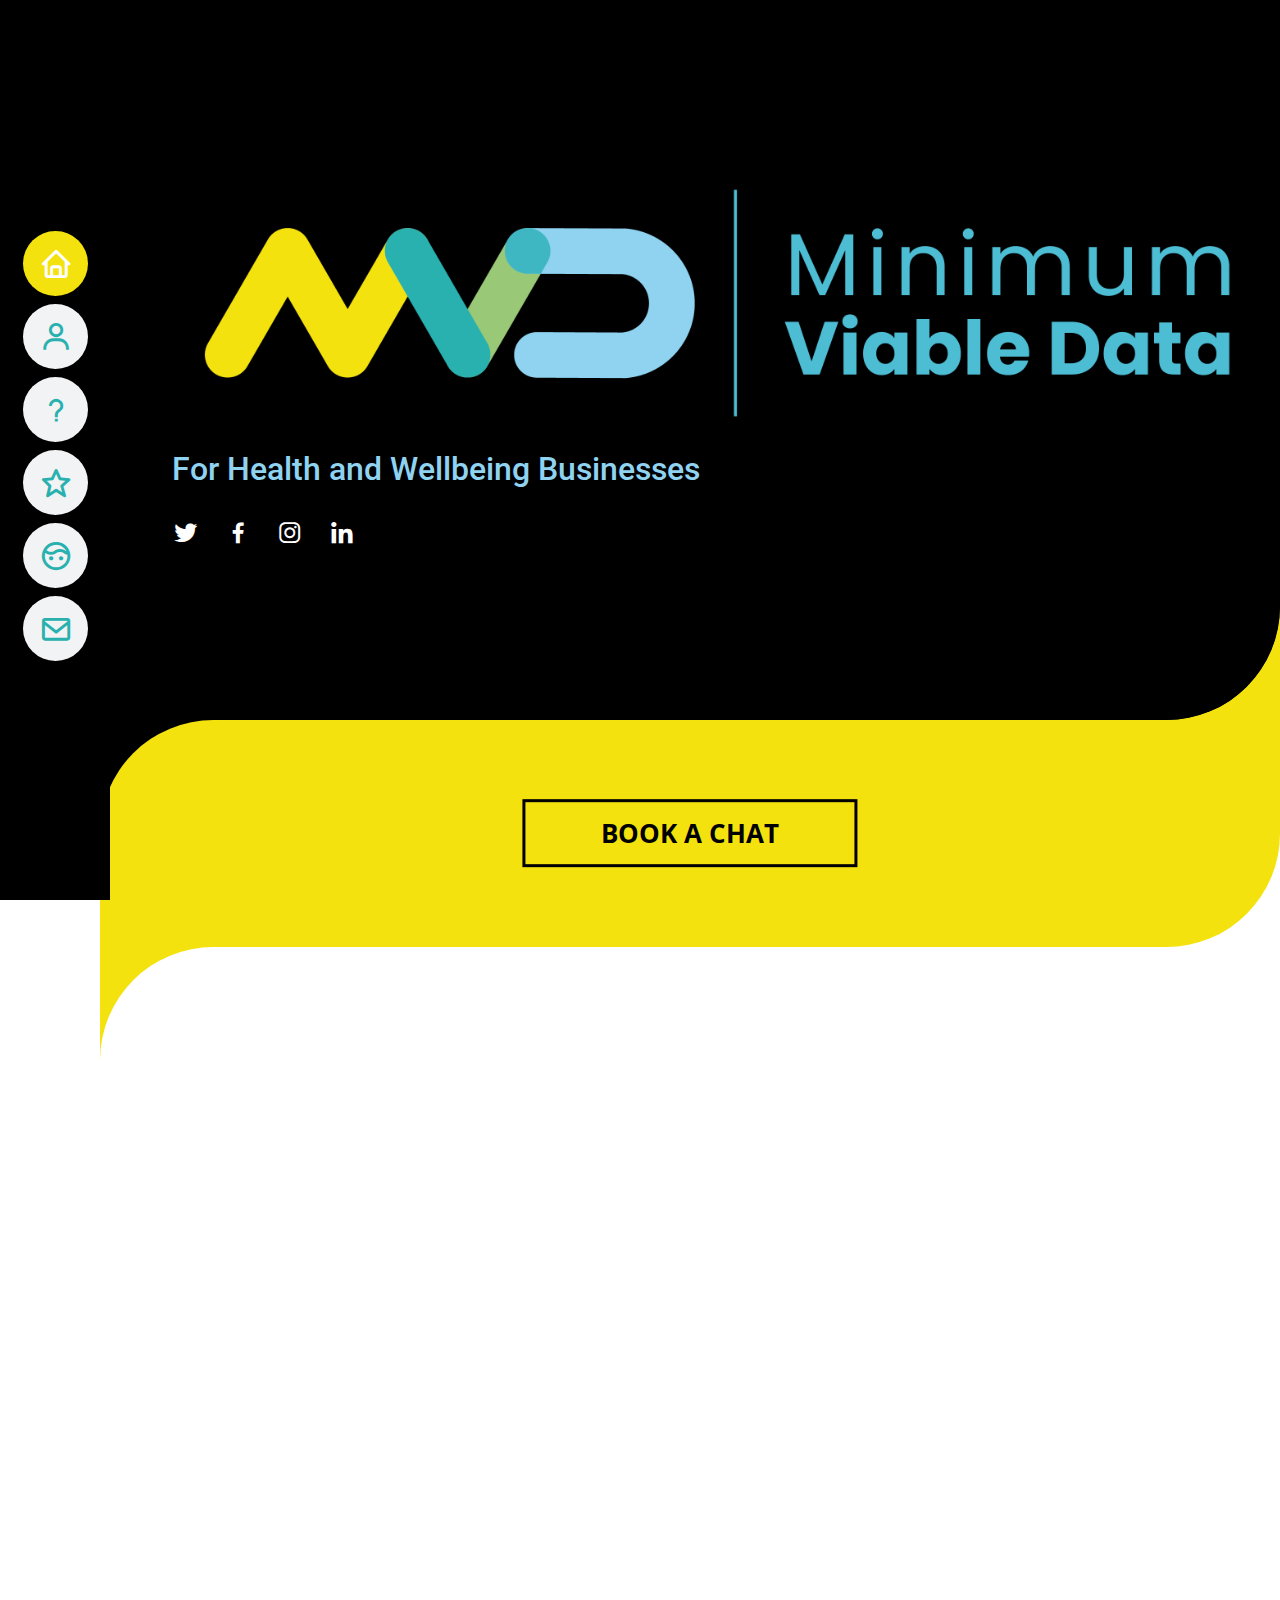
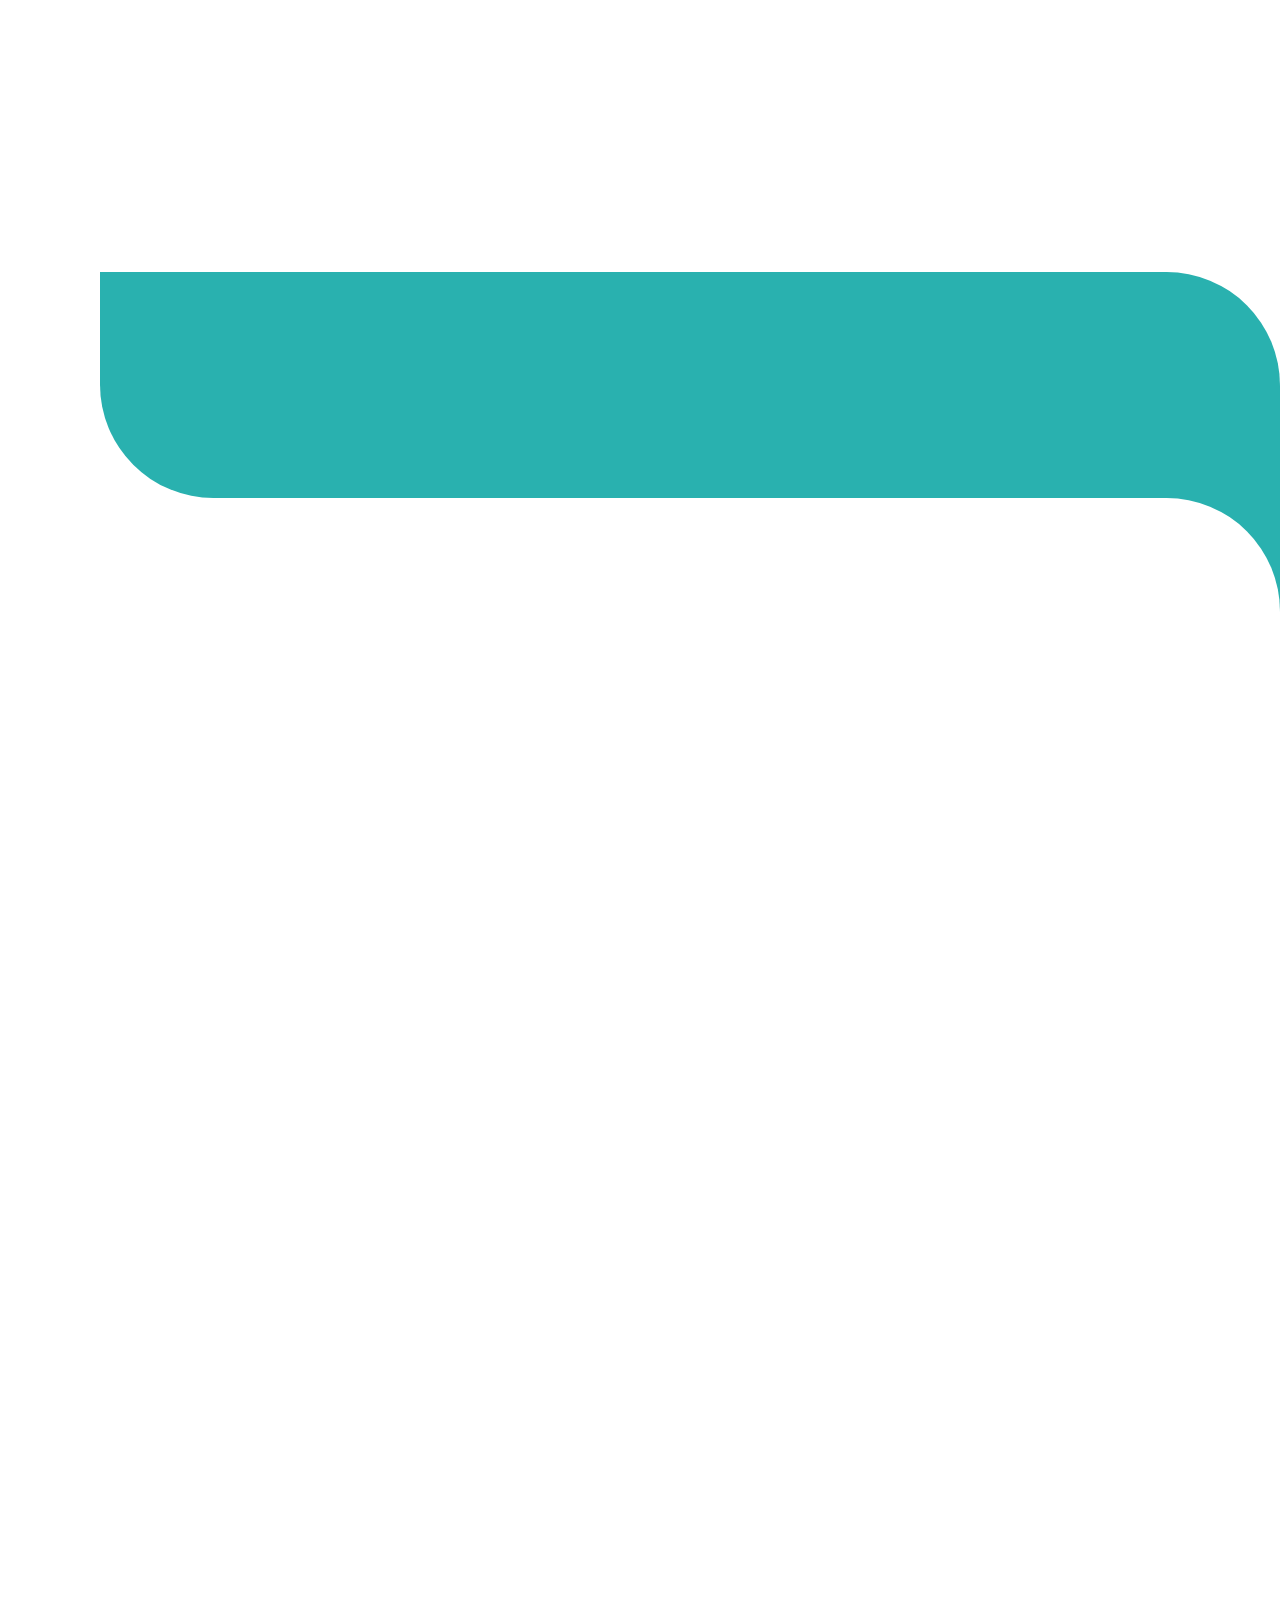
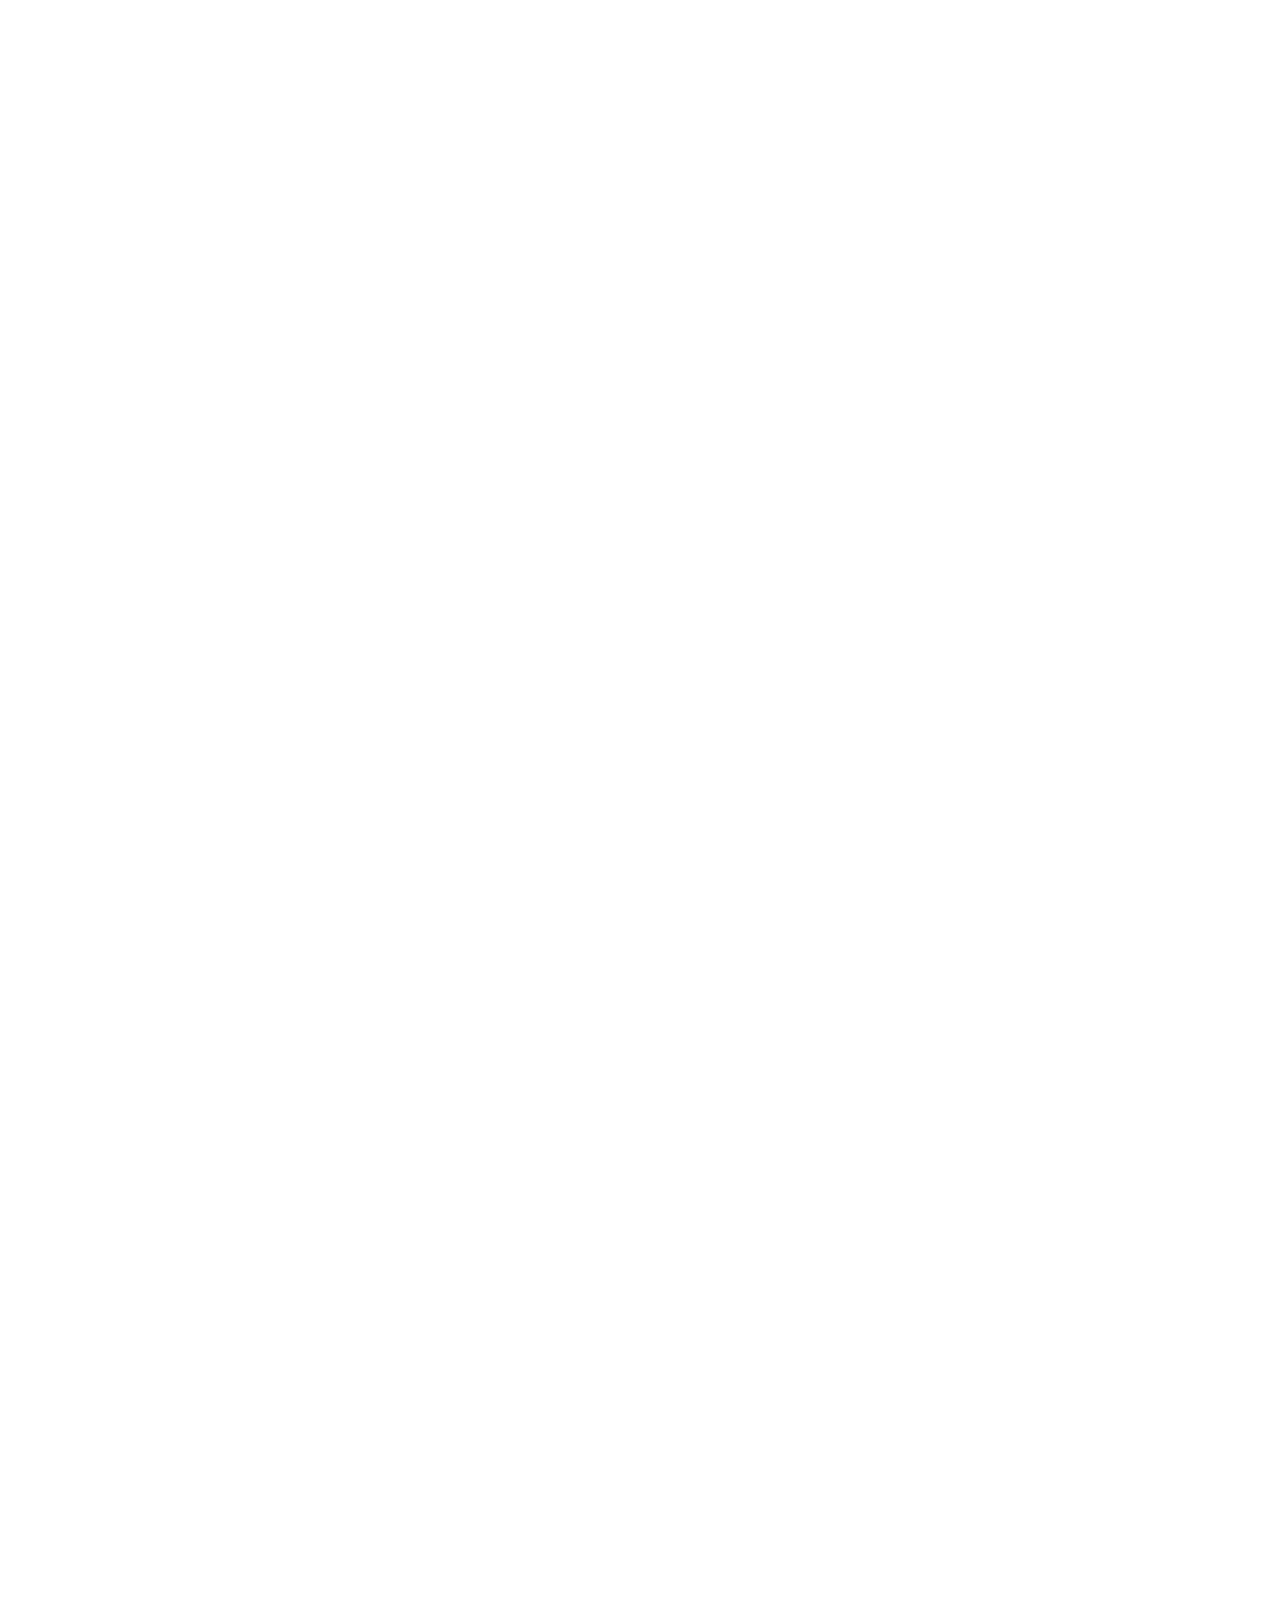
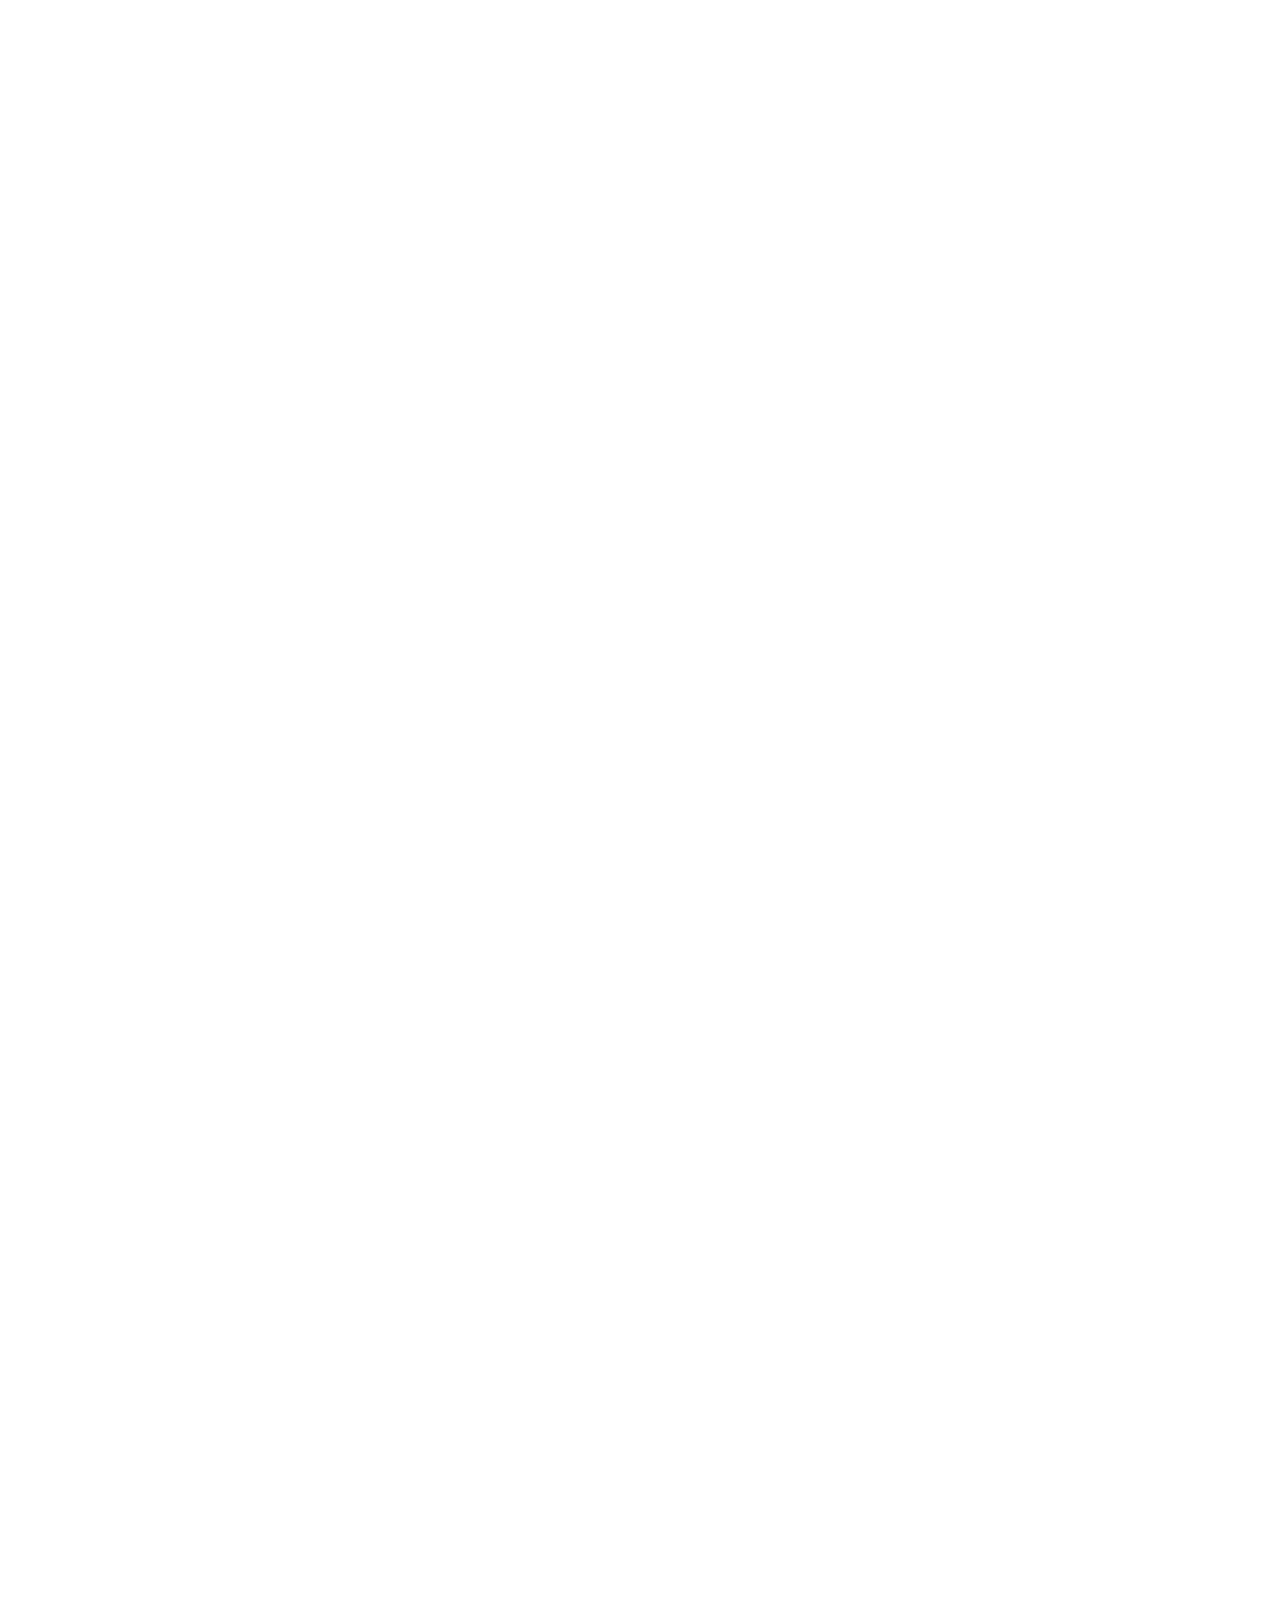
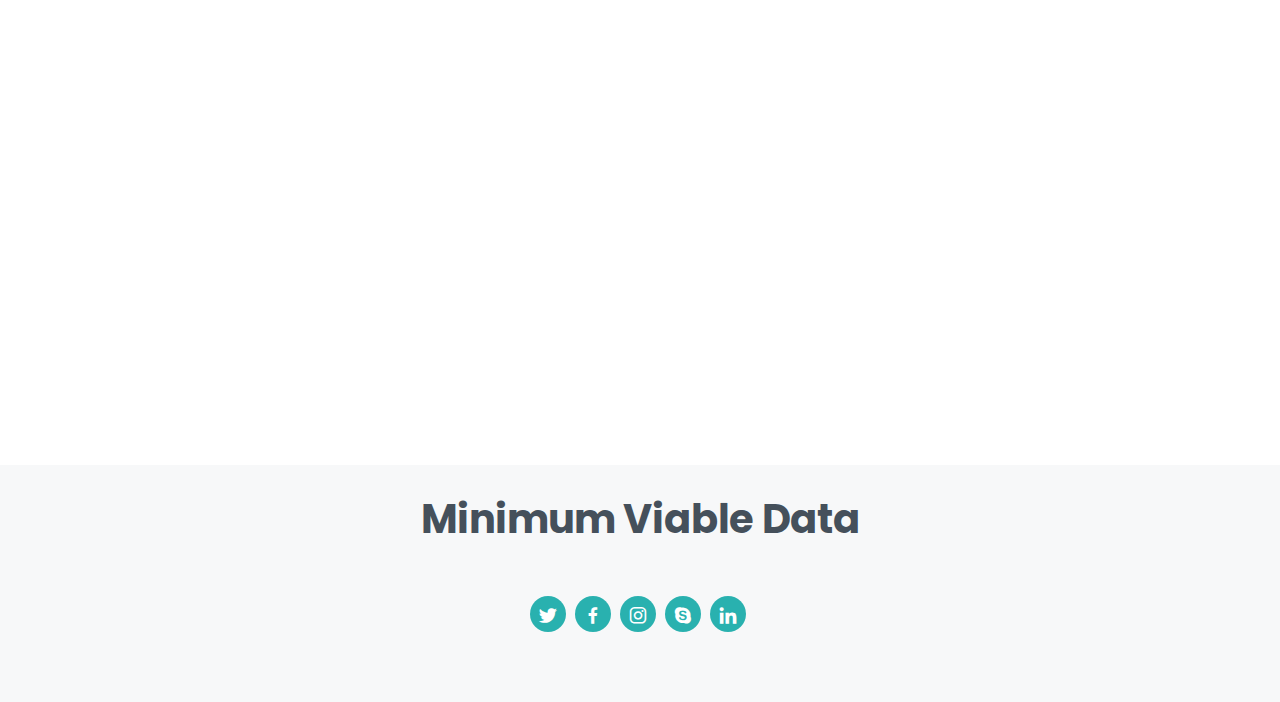
==== commit 901b3725: "hey" ====
--- a/index.html
+++ b/index.html
@@ -79,8 +79,57 @@
       </div>
     </div>
 
+    <!-- ======= Team Section ======= -->
+    <section id="trustedBy" class="team section-bg brand-gradient-yellow-to-aqua">
+      <div style="background-color: white; border-radius: 3cm 0 0 0; padding-top: 2cm;">
+      <div class="container" data-aos="fade-up">
+        <div class="section-title">
+          <h2>Trusted By</h2>
+        </div>
+
+        <div class="section-title">
+          <div class="container hide-on-mobile">
+            <div class="row">
+              <img class="col-lg-12 col-md-6" src="images/brands.png">
+              <!-- <img class="col-lg-4 col-md-6" src="images/brands.png"> -->
+              <!-- <img class="col-lg-4 col-md-6" src="images/brands.png"> -->
+            </div>
+          </div>
+
+          <div class="container">
+          <div class="testimonials-slider swiper-container hide-on-desktop" data-aos="fade-up" data-aos-delay="100">
+            <div class="swiper-wrapper">
+
+              <div class="swiper-slide">
+                <div class="testimonial-item">
+                  <img src="images/brands.png" class="testimonial-img" alt="">
+                </div>
+              </div><!-- End testimonial item -->
+
+              <div class="swiper-slide">
+                <div class="testimonial-item">
+                  <img src="images/brands.png" class="testimonial-img" alt="">
+                </div>
+              </div><!-- End testimonial item -->
+
+              <div class="swiper-slide">
+                <div class="testimonial-item">
+                  <img src="images/brands.png" class="testimonial-img" alt="">
+                </div>
+              </div><!-- End testimonial item -->
+
+            </div>
+            <div class="swiper-pagination"></div>
+          </div>
+        </div>
+        </div>
+        </div>
+
+      </div>
+    </section><!-- End Team Section -->
+
     <!-- ======= About Section ======= -->
-    <section id="about" class="about brand-gradient-yellow-to-aqua">
+    <section id="about" class="about">
       <div class='rounded-left-corner'>
       <div class="container" data-aos="fade-up">
 
@@ -201,7 +250,32 @@
               <p>
                 <i class="bx bxs-quote-alt-left quote-icon-left"></i>
                 We have had excellent feedback from the accelerator founders, they liked the practical framework.
-                
+                <i class="bx bxs-quote-alt-right quote-icon-right"></i>
+              </p>
+            </div>
+
+            <div class="testimonial-item col-lg-4 col-md-12">
+              <img src="images/vidya.jfif" class="testimonial-img" alt="">
+              <h3>Vidya Nallamad &amp; David Hirst</h3>
+              <h4>Net Health Data</h4>
+              <p>
+                <i class="bx bxs-quote-alt-left quote-icon-left"></i>
+                Through Kara’s introcutions Net-Health was able obtain clinical trials with 5 hospitals in Qld which
+                scaled our business into this market.
+                <i class="bx bxs-quote-alt-right quote-icon-right"></i>
+              </p>
+            </div>
+
+
+            <div class="testimonial-item col-lg-4 col-md-12">
+              <img src="images/dervla.jfif" class="testimonial-img" alt="">
+              <h3>Dervla Loughnan</h3>
+              <h4>Virtual Psychologist</h4>
+              <p>
+                <i class="bx bxs-quote-alt-left quote-icon-left"></i>
+                Using the MVD framework she helped me clarify my understanding of the importance, potential and
+                viability of mental health data as a product itself. I highly recommend her and the MVD framework
+                for any busines in the wellbeing sector.
                 <i class="bx bxs-quote-alt-right quote-icon-right"></i>
               </p>
             </div>
@@ -294,8 +368,11 @@
     </section><!-- End Testimonials Section -->
 
 
+  
+
+
     <!-- ======= Team Section ======= -->
-    <section id="team" class="team section-bg brand-color-blue">
+    <section id="team" class="team section-bg brand-color-blue" data-aos="fade-up">
       <div style="background-color: white; border-radius: 3cm 0 0 0; padding-top: 2cm;">
       <div class="container" data-aos="fade-up">
 
@@ -410,6 +487,9 @@
               </div>
               <div class="member-info">
                 <h4>Ruben Sen</h4>
+                <p>
+                  Ruben Sen is passionate about delivering client focused, human centred outcomes. Ruben enjoys collaborating and managing multi-disciplined, skilled, international project teams, virtually or in person. He is extremely competent working on projects that need to handle detail and data. Ruben can apply this analysis to big picture story telling. This approach results in holistic solutions to help people meet their engineering digital technology and asset management goals.
+                </p>
               </div>
             </div>
           </div>
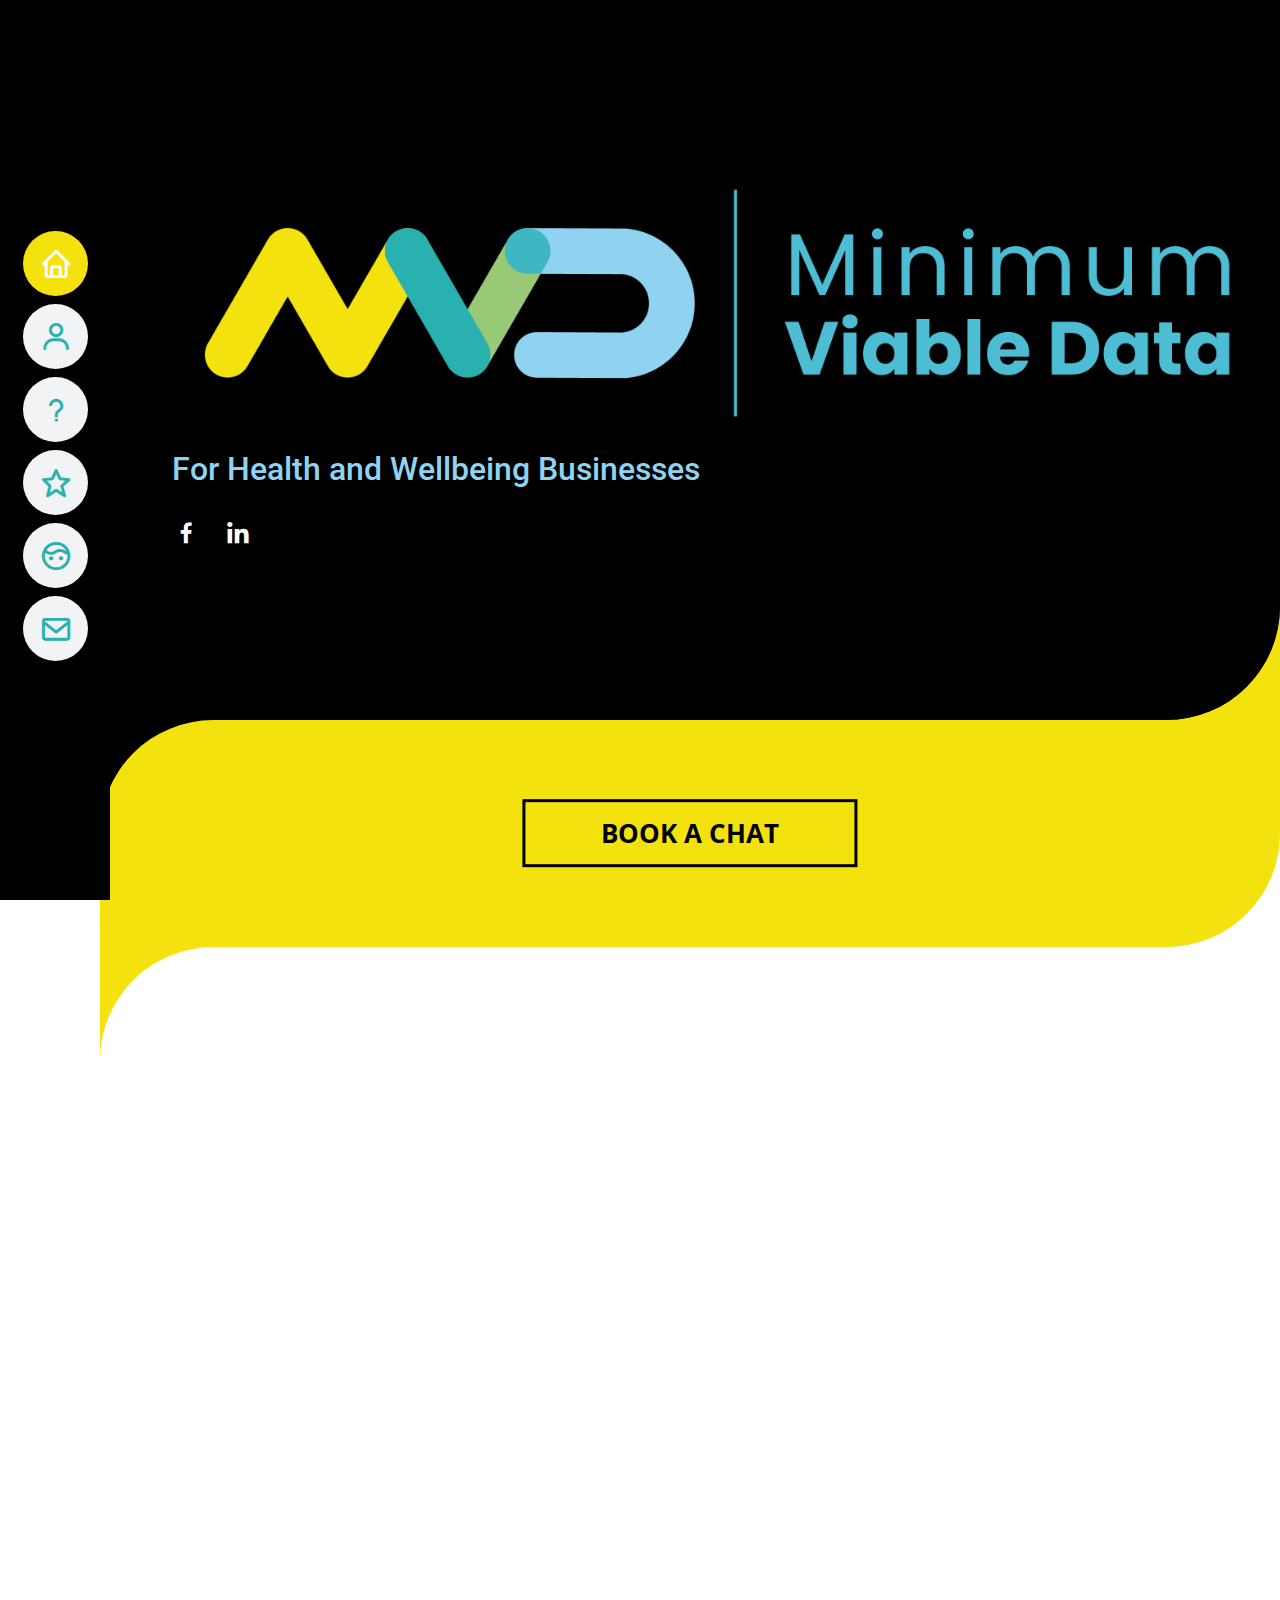
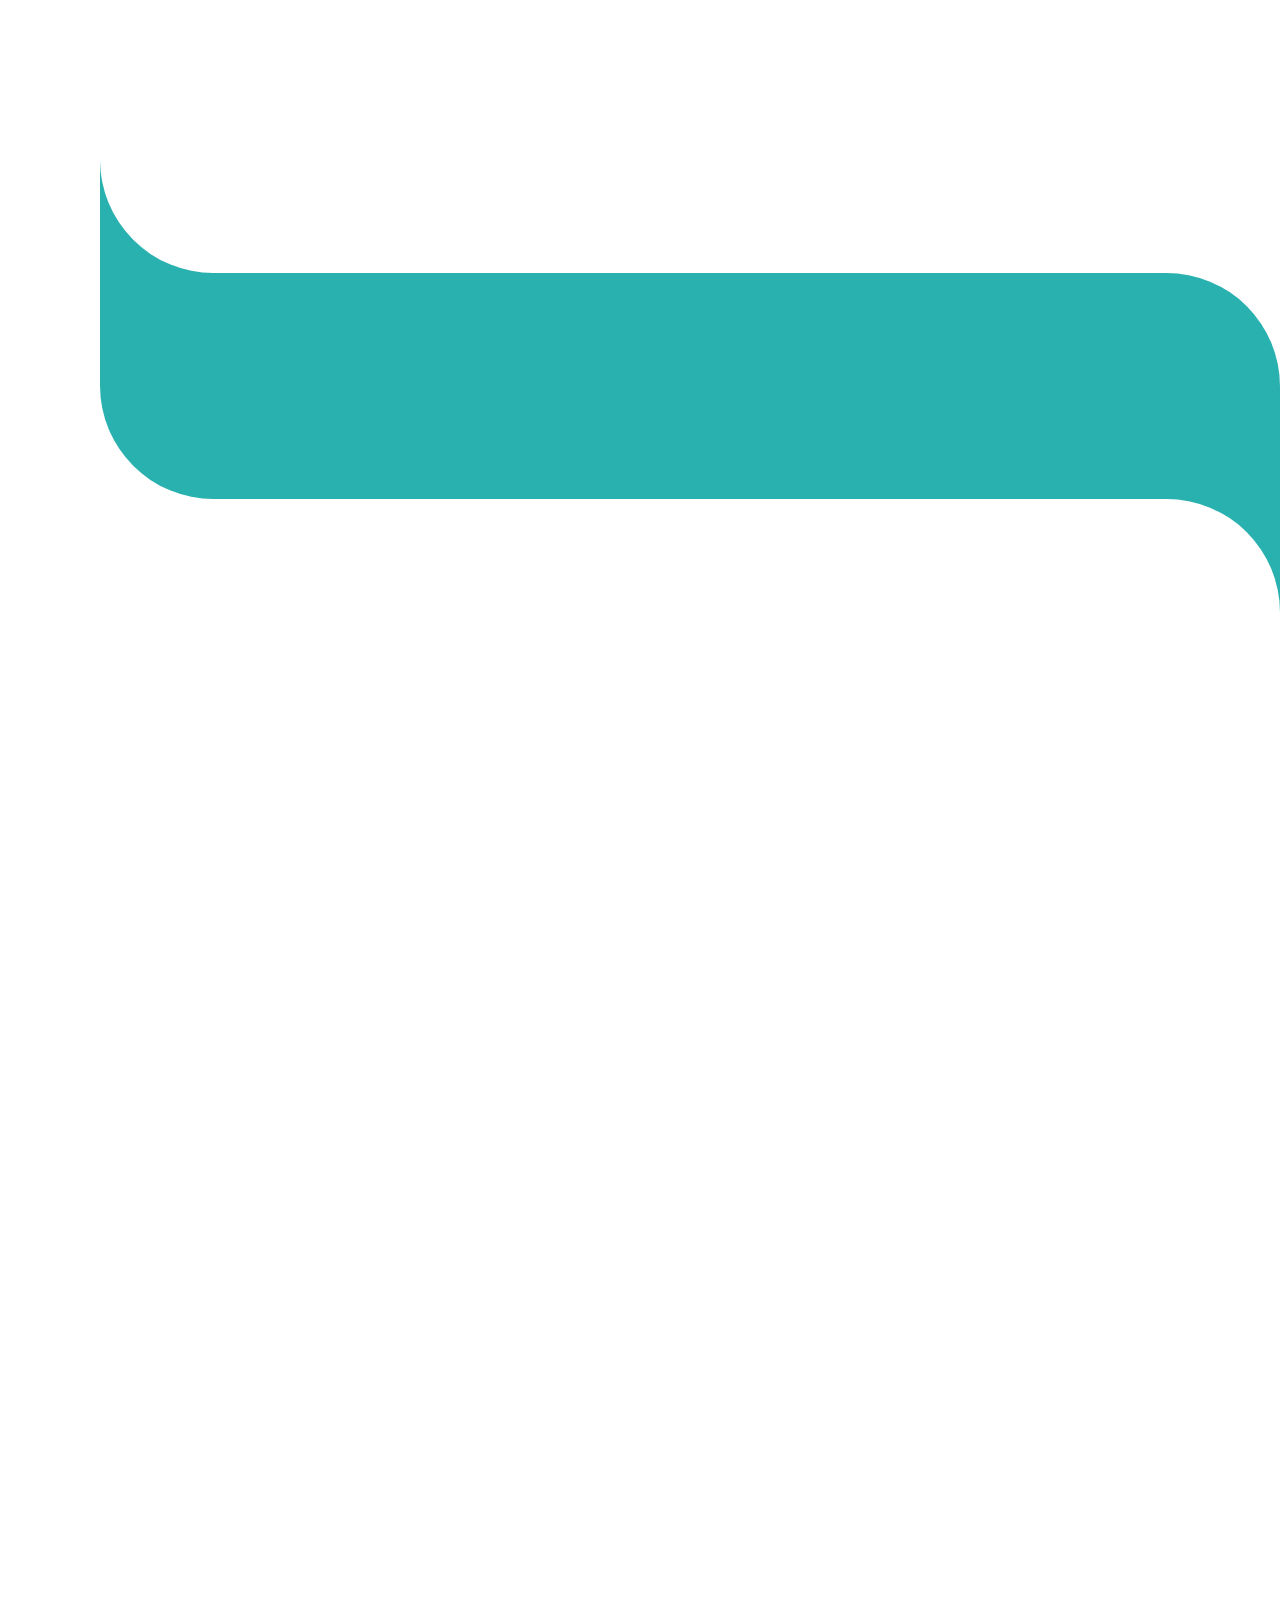
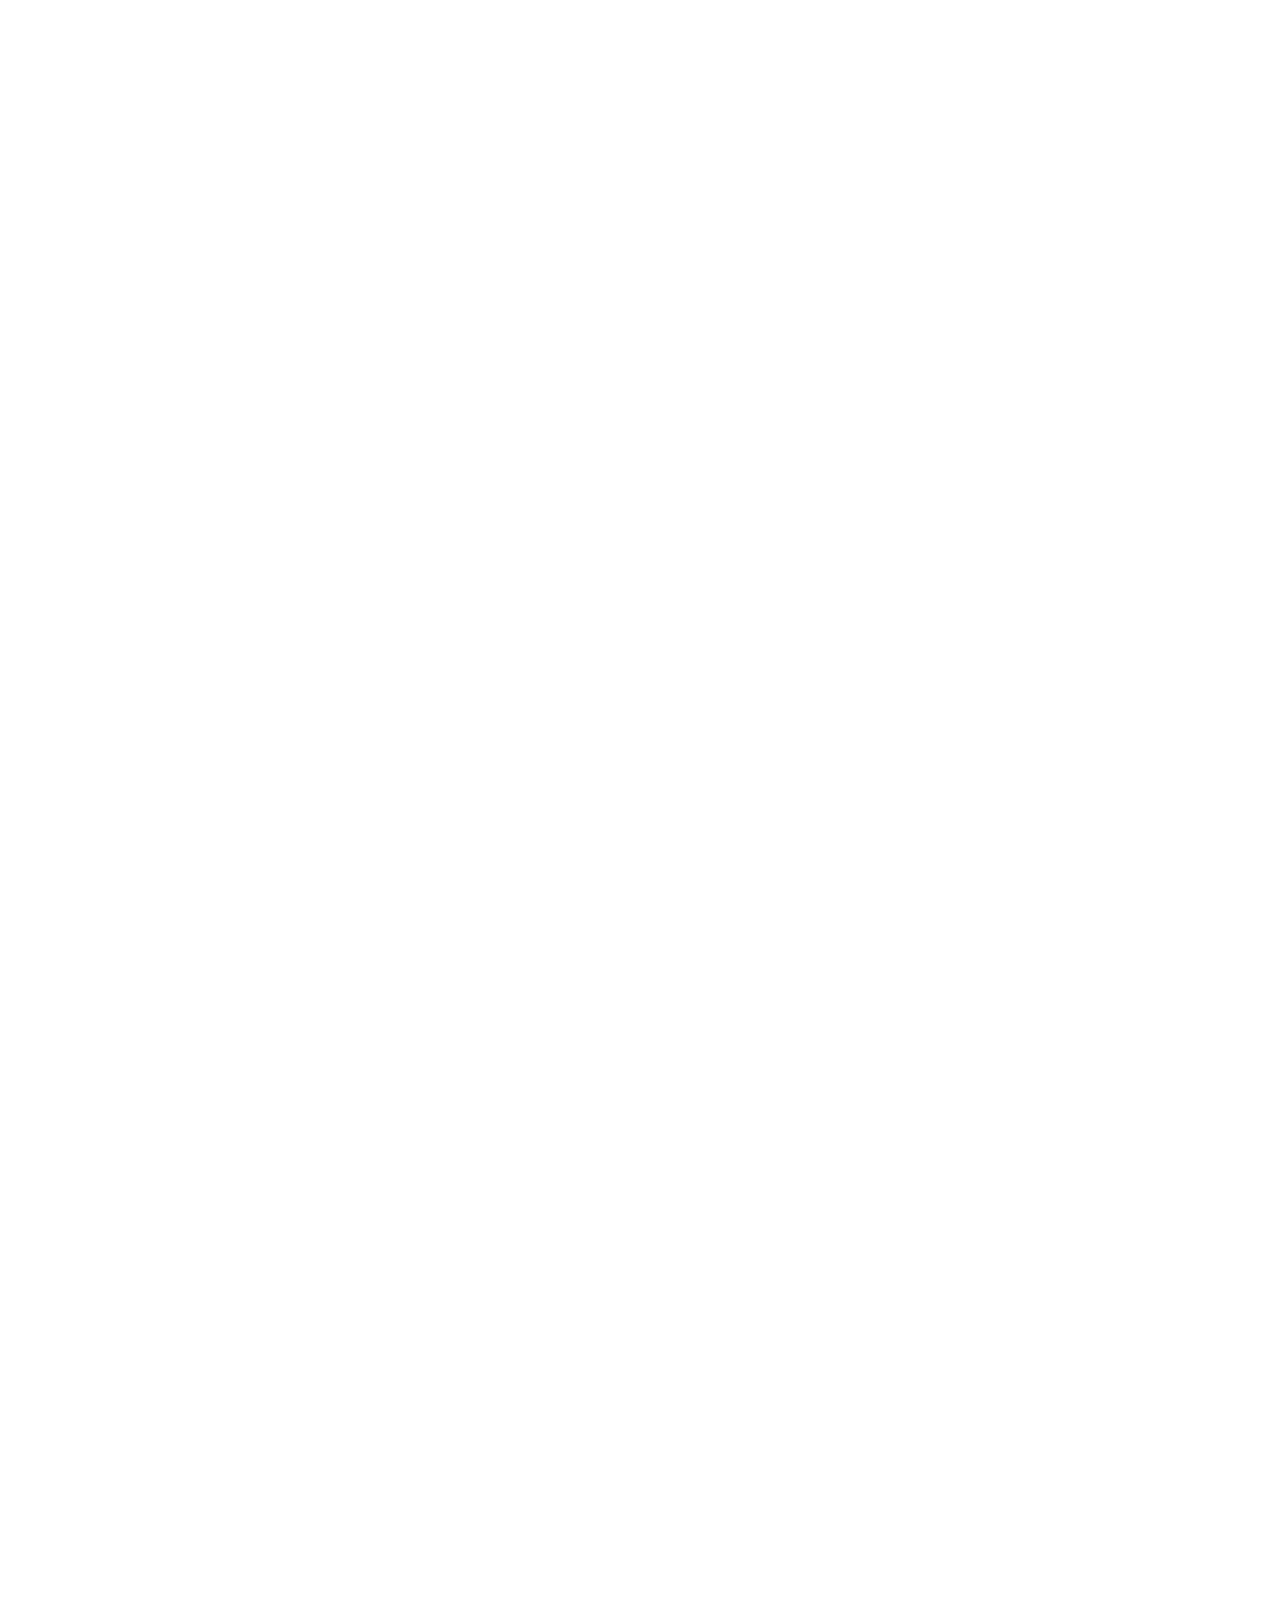
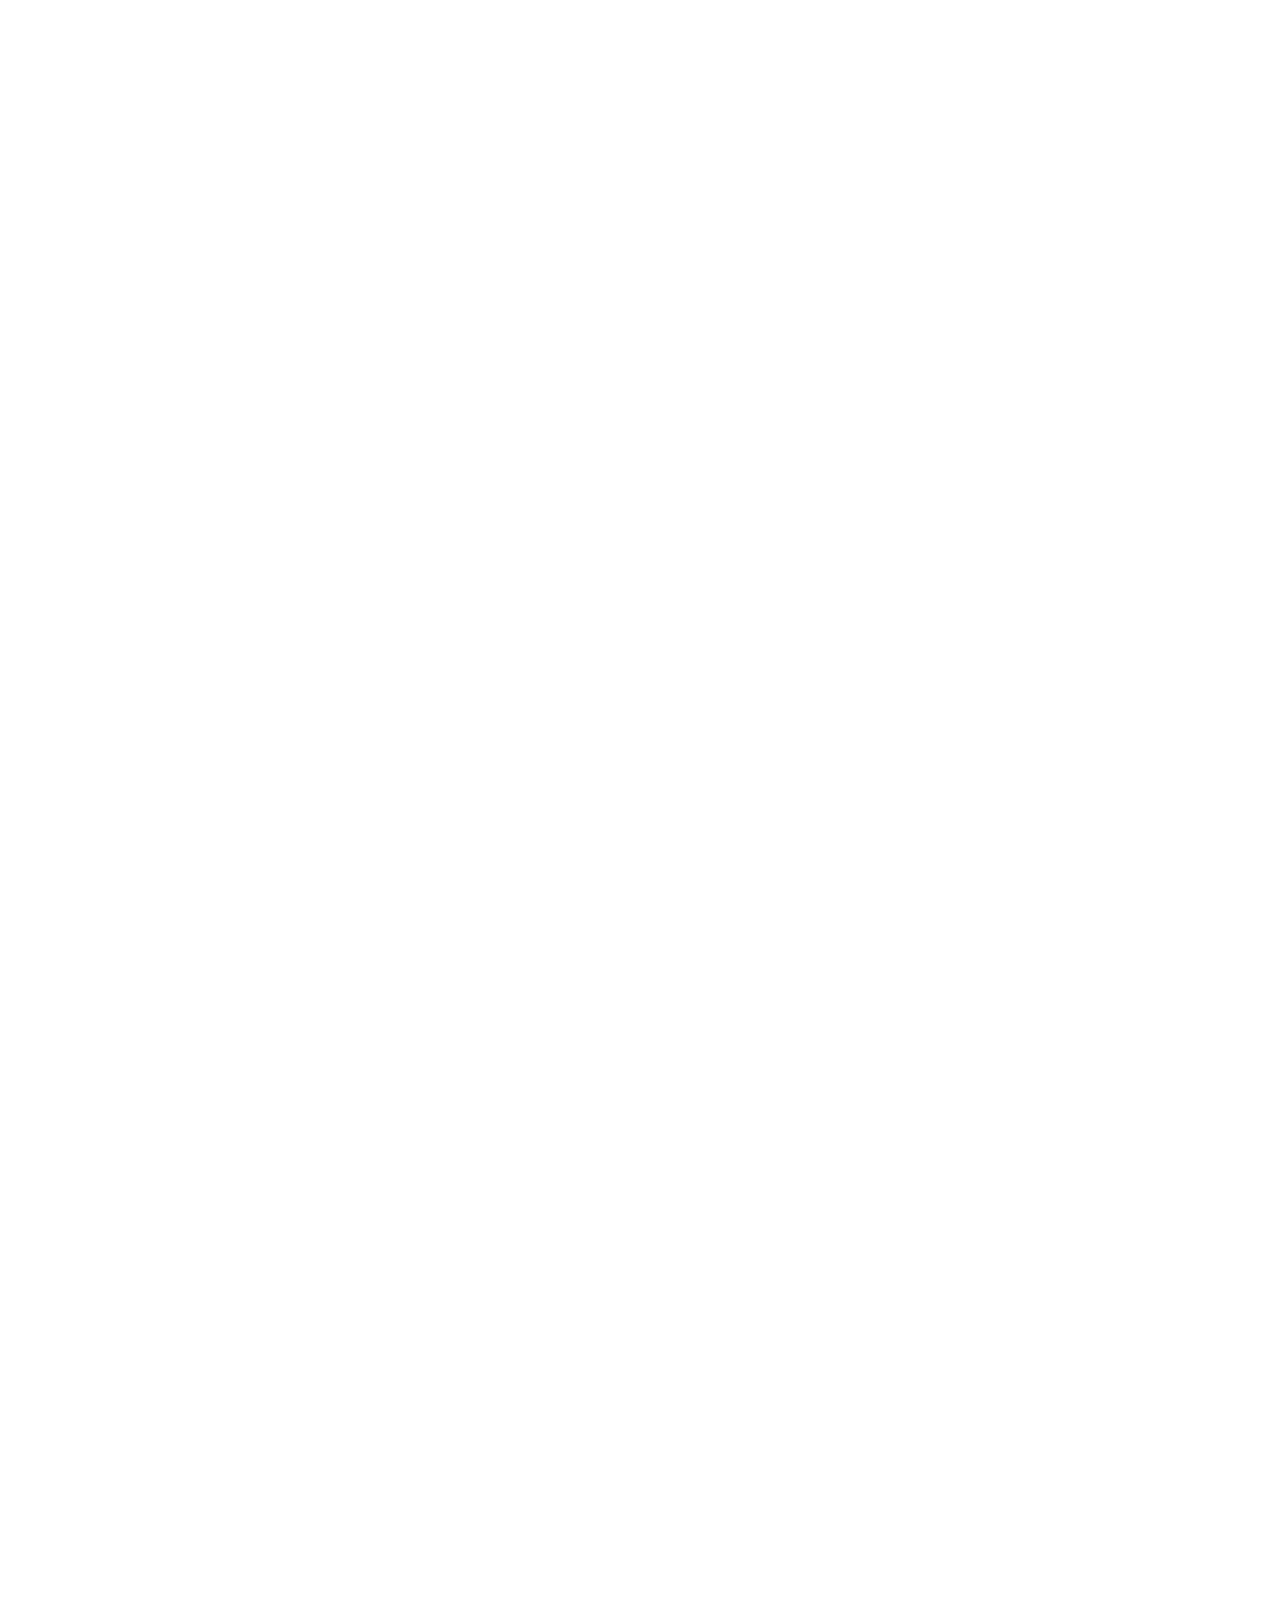
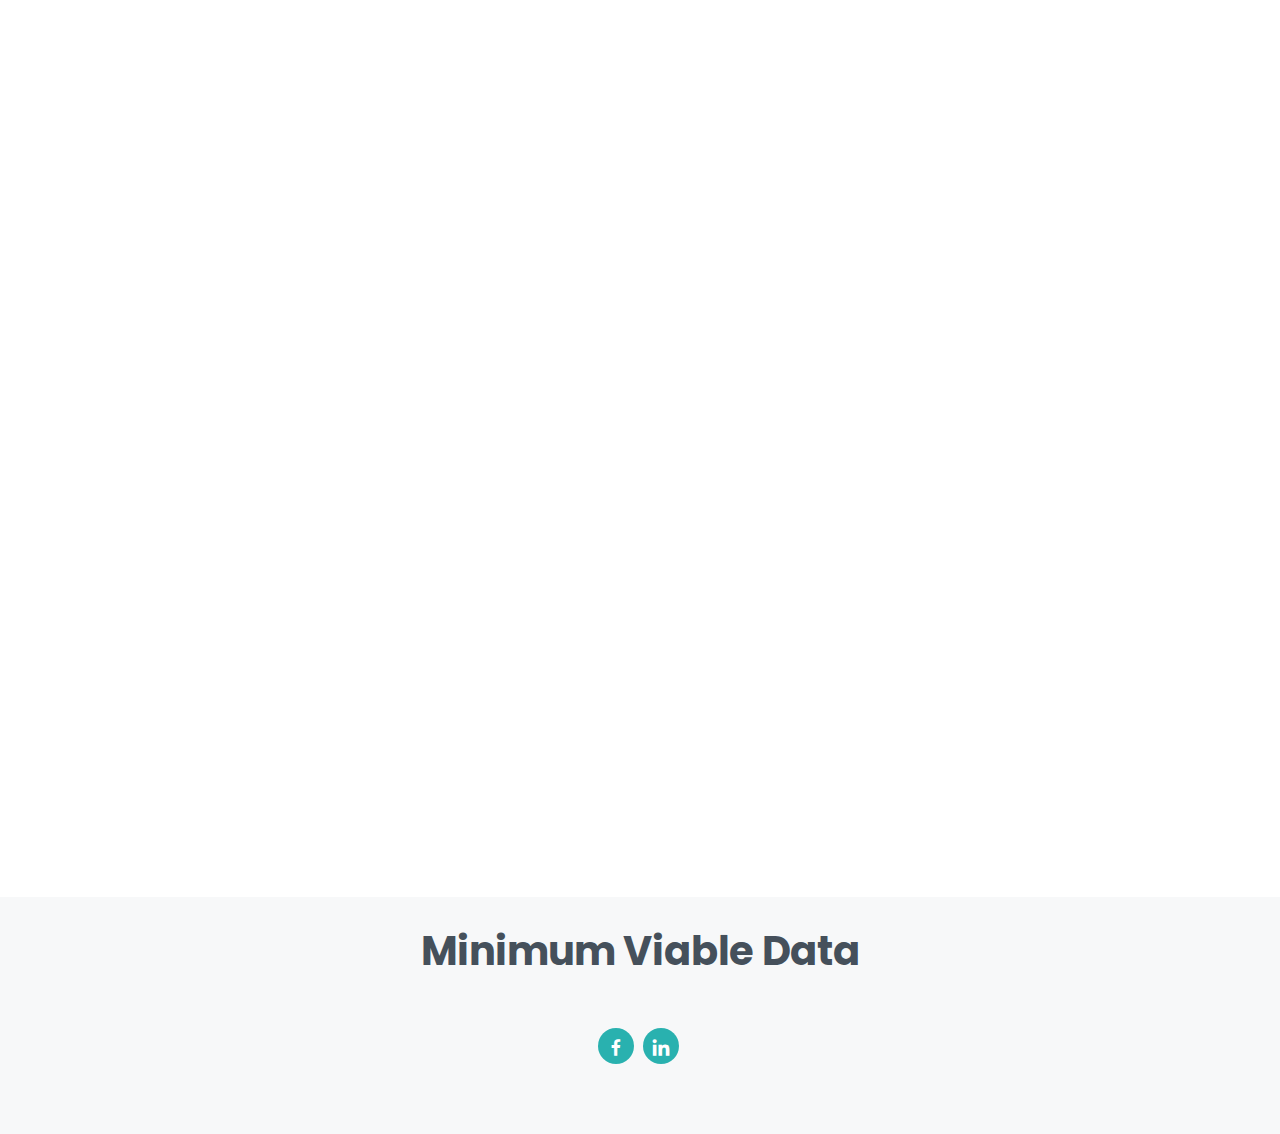
==== commit 5e09a27a: "finished updates" ====
--- a/index.html
+++ b/index.html
@@ -62,10 +62,8 @@
       
       <h2 style="color: #8fd3f1;">For Health and Wellbeing Businesses</h2>
       <div class="social-links">
-        <a href="#" class="twitter" style="color: white;"><i class="bx bxl-twitter"></i></a>
-        <a href="#" class="facebook" style="color: white;"><i class="bx bxl-facebook"></i></a>
-        <a href="#" class="instagram" style="color: white;"><i class="bx bxl-instagram"></i></a>
-        <a href="#" class="linkedin" style="color: white;"><i class="bx bxl-linkedin"></i></a>
+        <a href="https://www.facebook.com/groups/189826551515039" class="facebook" style="color: white;"><i class="bx bxl-facebook"></i></a>
+        <a href="https://www.linkedin.com/in/kara-burns-phd%F0%9F%94%A5-1b50b714/" class="linkedin" style="color: white;"><i class="bx bxl-linkedin"></i></a>
       </div>
     </div>
   </section><!-- End Hero -->
@@ -90,9 +88,12 @@
         <div class="section-title">
           <div class="container hide-on-mobile">
             <div class="row">
-              <img class="col-lg-12 col-md-6" src="images/brands.png">
-              <!-- <img class="col-lg-4 col-md-6" src="images/brands.png"> -->
-              <!-- <img class="col-lg-4 col-md-6" src="images/brands.png"> -->
+              <img class="col-lg-2 col-md-6 greyscale" src="images/brands/AHX.png">
+              <img class="col-lg-2 col-md-6 greyscale" src="images/brands/Hearoes.jpg">
+              <img class="col-lg-2 col-md-6 greyscale" src="images/brands/Linkmate.png">
+              <img class="col-lg-2 col-md-6 greyscale" src="images/brands/Net-Health-Logo.jpg">
+              <img class="col-lg-2 col-md-6 greyscale" src="images/brands/SunRamp.png">
+              <img class="col-lg-2 col-md-6 greyscale" src="images/brands/tt3-316x96.jpg">
             </div>
           </div>
 
@@ -102,22 +103,40 @@
 
               <div class="swiper-slide">
                 <div class="testimonial-item">
-                  <img src="images/brands.png" class="testimonial-img" alt="">
+                  <img src="images/brands/AHX.png" class="testimonial-img brand-img greyscale" alt="">
                 </div>
               </div><!-- End testimonial item -->
 
               <div class="swiper-slide">
                 <div class="testimonial-item">
-                  <img src="images/brands.png" class="testimonial-img" alt="">
+                  <img src="images/brands/Hearoes.jpg" class="testimonial-img brand-img greyscale" alt="">
                 </div>
               </div><!-- End testimonial item -->
 
               <div class="swiper-slide">
                 <div class="testimonial-item">
-                  <img src="images/brands.png" class="testimonial-img" alt="">
+                  <img src="images/brands/Linkmate.png" class="testimonial-img brand-img greyscale" alt="">
                 </div>
               </div><!-- End testimonial item -->
 
+              <div class="swiper-slide">
+                <div class="testimonial-item">
+                  <img src="images/brands/Net-Health-Logo.jpg" class="testimonial-img brand-img greyscale" alt="">
+                </div>
+              </div><!-- End testimonial item -->
+
+              <div class="swiper-slide">
+                <div class="testimonial-item">
+                  <img src="images/brands/SunRamp.png" class="testimonial-img brand-img greyscale" alt="">
+                </div>
+              </div><!-- End testimonial item -->
+
+              <div class="swiper-slide">
+                <div class="testimonial-item">
+                  <img src="images/brands/tt3-316x96.jpg" class="testimonial-img brand-img greyscale" alt="">
+                </div>
+              </div><!-- End testimonial item -->
+
             </div>
             <div class="swiper-pagination"></div>
           </div>
@@ -129,7 +148,7 @@
     </section><!-- End Team Section -->
 
     <!-- ======= About Section ======= -->
-    <section id="about" class="about">
+    <section id="about" class="about" style="background-color: #29b1af">
       <div class='rounded-left-corner'>
       <div class="container" data-aos="fade-up">
 
@@ -183,11 +202,9 @@
           <ul style="text-align: left; list-style: none;">
             
             <li><i class="bx bx-check" style="padding-right: 0.2cm;"></i>A strategy discovery meeting</li>
-            <br>
             <li><i class="bx bx-check" style="padding-right: 0.2cm;"></i>Face-to-face coaching covering:</li>
               <div style="text-align: center; margin: auto;">
-              <ul style="text-align: left;">
-                <br>
+              <ul style="text-align: left; padding-left: 2cm;">
               <li class="dot-point-about">Strategy: A clear path to product and market validity</li>
               <li class="dot-point-about">Accountability: Keeping you on track to achieve your outcomes</li>
               <li class="dot-point-about">Connections: Strategic facilitated introductions to research partners and wellbeing clients</li>
@@ -195,11 +212,8 @@
               <li class="dot-point-about">Resources: Linking you with the right information to get you to your next stage</li>
             </ul>
             </div>
-            <br>
             <li><i class="bx bx-check" style="padding-right: 0.2cm;"></i>Basic trial proposal document</li>
-            <br>
             <li><i class="bx bx-check" style="padding-right: 0.2cm;"></i>Accountability catch-ups</li>
-            <br>
             <li><i class="bx bx-check" style="padding-right: 0.2cm;"></i>Evidence of your progress</li>
           </ul>
           </div>
@@ -222,20 +236,88 @@
         <div class='row'>
             <div class="testimonial-item col-lg-4 col-md-12">
               <img src="images/paola.jfif" class="testimonial-img" alt="">
-              <h3>Paola Téllez Munoz</h3>
-              <h4>Global Transformative Technology Community &amp; AcadeMe Director</h4>
+              <div>
+                <a  href='https://transformativetech.org/'>
+                <h3>Paola Téllez Munoz</h3>
+                <h4>Global Transformative Technology Community &amp; AcadeMe Director</h4>
+                </a>
+              </div>
               <p>
                 <i class="bx bxs-quote-alt-left quote-icon-left"></i>
-                I have never seen anything like this, I can&#39;t believe it’s so simple.
-                
+                I have never seen anything like this, I can't believe it’s so simple.
                 <i class="bx bxs-quote-alt-right quote-icon-right"></i>
               </p>
             </div>
+           
+
+            <div class="testimonial-item col-lg-4 col-md-12">
+              <img src="images/colin.jfif" class="testimonial-img" alt="">
+              <div>
+                <a  href='https://www.sunramp.co/'>
+                  <h3>Colin Graham</h3>
+                  <h4>Sunramp.co</h4>
+                </a>
+             </div>
+              <p>
+                <i class="bx bxs-quote-alt-left quote-icon-left"></i>
+                We have had excellent feedback from the accelerator founders, they liked the practical framework.
+                <i class="bx bxs-quote-alt-right quote-icon-right"></i>
+              </p>
+            </div>
+
+            <div class="testimonial-item col-lg-4 col-md-12">
+              <img src="images/vidya.jfif" class="testimonial-img" alt="">
+              <div>
+                <a  href='https://healthdata.net-health.com.au/'>
+                  <h3>Vidya Nallamad &amp; David Hirst</h3>
+                  <h4>Net Health Data</h4>
+              </a>
+            </div>
+              <p>
+                <i class="bx bxs-quote-alt-left quote-icon-left"></i>
+                Through Kara’s introductions Net-Health was able obtain clinical trials with five hospitals in Qld which scaled our business into this market.
+                <i class="bx bxs-quote-alt-right quote-icon-right"></i>
+              </p>
+            </div>  
+
+           </div>
+
+           <div class='row' style="padding-top: 3cm;">
+
+            <div class="testimonial-item col-lg-4 col-md-12">
+              <img src="images/dervla.jfif" class="testimonial-img" alt="">
+                  <h3>Dervla Loughnan</h3>
+                  <h4>Virtual Psychologist</h4>
+              <p>
+                <i class="bx bxs-quote-alt-left quote-icon-left"></i>
+                Using the MVD framework she helped me clarify my understanding of the importance, potential and viability of mental health data as a product itself. I highly recommend her and the MVD framework for any busines in the wellbeing sector.
+                <i class="bx bxs-quote-alt-right quote-icon-right"></i>
+              </p>
+            </div>
+
+            <div class="testimonial-item col-lg-4 col-md-12">
+              <img src="images/elliot.jfif" class="testimonial-img" alt="">
+              <div>
+                <a  href='https://www.games4hearoes.com/'>
+                  <h3>Elliot Miller</h3>
+                  <h4>Hearoes</h4>
+                </a>
+              </div>
+              <p>
+                <i class="bx bxs-quote-alt-left quote-icon-left"></i>
+                Kara provided strategic advice, helped us to develop trial proposal then facilitated discussions with specific industry leading professionals resulting in strong opportunities and trial interest with the relevant parties.
+                <i class="bx bxs-quote-alt-right quote-icon-right"></i>
+              </p>
+            </div>  
 
             <div class="testimonial-item col-lg-4 col-md-12">
               <img src="images/ali.jfif" class="testimonial-img" alt="">
-              <h3>Ali Stokes</h3>
-              <h4>Beyond the Clinic</h4>
+              <div>
+                <a  href='https://www.beyondtheclinic.net.au/'>
+                  <h3>Ali Stokes</h3>
+                  <h4>Beyond the Clinic</h4>
+                </a>
+              </div>
               <p>
                 <i class="bx bxs-quote-alt-left quote-icon-left"></i>
                 It was a light bulb moment for me!
@@ -243,42 +325,7 @@
               </p>
             </div>
 
-            <div class="testimonial-item col-lg-4 col-md-12">
-              <img src="images/colin.jfif" class="testimonial-img" alt="">
-              <h3>Colin Graham</h3>
-              <h4>Sunramp.co</h4>
-              <p>
-                <i class="bx bxs-quote-alt-left quote-icon-left"></i>
-                We have had excellent feedback from the accelerator founders, they liked the practical framework.
-                <i class="bx bxs-quote-alt-right quote-icon-right"></i>
-              </p>
-            </div>
-
-            <div class="testimonial-item col-lg-4 col-md-12">
-              <img src="images/vidya.jfif" class="testimonial-img" alt="">
-              <h3>Vidya Nallamad &amp; David Hirst</h3>
-              <h4>Net Health Data</h4>
-              <p>
-                <i class="bx bxs-quote-alt-left quote-icon-left"></i>
-                Through Kara’s introcutions Net-Health was able obtain clinical trials with 5 hospitals in Qld which
-                scaled our business into this market.
-                <i class="bx bxs-quote-alt-right quote-icon-right"></i>
-              </p>
-            </div>
-
-
-            <div class="testimonial-item col-lg-4 col-md-12">
-              <img src="images/dervla.jfif" class="testimonial-img" alt="">
-              <h3>Dervla Loughnan</h3>
-              <h4>Virtual Psychologist</h4>
-              <p>
-                <i class="bx bxs-quote-alt-left quote-icon-left"></i>
-                Using the MVD framework she helped me clarify my understanding of the importance, potential and
-                viability of mental health data as a product itself. I highly recommend her and the MVD framework
-                for any busines in the wellbeing sector.
-                <i class="bx bxs-quote-alt-right quote-icon-right"></i>
-              </p>
-            </div>
+
         </div>
         </div>
 
@@ -289,13 +336,85 @@
             <div class="swiper-slide">
               <div class="testimonial-item">
                 <img src="images/paola.jfif" class="testimonial-img" alt="">
-                <h3>Paola Téllez Munoz</h3>
-                <h4>Global Transformative Technology Community &amp; AcadeMe Director</h4>
+                <div>
+                  <a  href='https://transformativetech.org/'>
+                    <h3>Paola Téllez Munoz</h3>
+                    <h4>Global Transformative Technology Community &amp; AcadeMe Director</h4>
+                  </a>
+                </div>
                 <p>
                   <i class="bx bxs-quote-alt-left quote-icon-left"></i>
                   I have never seen anything like this, I can&#39;t believe it’s so simple.
                   
                   <i class="bx bxs-quote-alt-right quote-icon-right"></i>
+                </p>
+              </div>
+            </div><!-- End testimonial item -->
+
+            
+
+            <div class="swiper-slide">
+              <div class="testimonial-item">
+                <img src="images/colin.jfif" class="testimonial-img" alt="">
+                <div>
+                  <a  href='https://www.sunramp.co/'>
+                    <h3>Colin Graham</h3>
+                    <h4>Sunramp.co</h4>
+                  </a>
+                </div>
+                <p>
+                  <i class="bx bxs-quote-alt-left quote-icon-left"></i>
+                  We have had excellent feedback from the accelerator founders, they liked the practical framework.
+                  
+                  <i class="bx bxs-quote-alt-right quote-icon-right"></i>
+                </p>
+              </div>
+            </div><!-- End testimonial item -->
+
+            <div class="swiper-slide">
+              <div class="testimonial-item">
+                <img src="images/vidya.jfif" class="testimonial-img" alt="">
+                <div>
+                  <a  href='https://healthdata.net-health.com.au/'>
+                    <h3>Vidya Nallamad &amp; David Hirst</h3>
+                    <h4>Net Health Data</h4>
+                  </a>
+                </div>
+                <p>
+                  <i class="bx bxs-quote-alt-left quote-icon-left"></i>
+                  Through Kara’s introductions Net-Health was able obtain clinical trials with five hospitals in Qld which scaled our business into this market. 
+                  <i class="bx bxs-quote-alt-right quote-icon-right"></i>
+                </p>
+              </div>
+            </div><!-- End testimonial item -->
+
+            <div class="swiper-slide">
+              <div class="testimonial-item">
+                <img src="images/dervla.jfif" class="testimonial-img" alt="">
+                <h3>Dervla Loughnan</h3>
+                <h4>Virtual Psychologist</h4>
+                <p>
+                  <i class="bx bxs-quote-alt-left quote-icon-left"></i>
+                 Using the MVD framework she helped me clarify my understanding of the importance, potential and viability of mental health data as a product itself. I highly recommend her and the MVD framework for any busines in the wellbeing sector. 
+                  <i class="bx bxs-quote-alt-right quote-icon-right"></i>
+                </p>
+              </div>
+            </div><!-- End testimonial item -->
+
+            <div class="swiper-slide">
+              <div class="testimonial-item">
+                <img src="images/elliot.jfif" class="testimonial-img" alt="">
+                <div>
+                  <a  href='https://www.games4hearoes.com/'>
+                    <h3>Elliot Miller</h3>
+                    <h4>Hearoes</h4>
+                  </a>
+                </div>
+                <p>
+                  <i class="bx bxs-quote-alt-left quote-icon-left"></i>
+                  Kara provided strategic advice, helped us to develop trial proposal then facilitated discussions with specific industry leading professionals resulting in strong opportunities and trial interest with the relevant parties.
+                  <i class="bx bxs-quote-alt-right quote-icon-right"></i>
+                </p>
                 </p>
               </div>
             </div><!-- End testimonial item -->
@@ -313,51 +432,6 @@
               </div>
             </div><!-- End testimonial item -->
 
-            <div class="swiper-slide">
-              <div class="testimonial-item">
-                <img src="images/colin.jfif" class="testimonial-img" alt="">
-                <h3>Colin Graham</h3>
-                <h4>Sunramp.co</h4>
-                <p>
-                  <i class="bx bxs-quote-alt-left quote-icon-left"></i>
-                  We have had excellent feedback from the accelerator founders, they liked the practical framework.
-                  
-                  <i class="bx bxs-quote-alt-right quote-icon-right"></i>
-                </p>
-              </div>
-            </div><!-- End testimonial item -->
-
-            <div class="swiper-slide">
-              <div class="testimonial-item">
-                <img src="images/vidya.jfif" class="testimonial-img" alt="">
-                <h3>Vidya Nallamad &amp; David Hirst</h3>
-                <h4>Net Health Data</h4>
-                <p>
-                  <i class="bx bxs-quote-alt-left quote-icon-left"></i>
-                  Through Kara’s introcutions Net-Health was able obtain clinical trials with 5 hospitals in Qld which
-                  scaled our business into this market.
-                  <i class="bx bxs-quote-alt-right quote-icon-right"></i>
-                </p>
-              </div>
-            </div><!-- End testimonial item -->
-
-            <div class="swiper-slide">
-              <div class="testimonial-item">
-                <img src="images/dervla.jfif" class="testimonial-img" alt="">
-                <h3>Dervla Loughnan</h3>
-                <h4>Virtual Psychologist</h4>
-                <p>
-                  <i class="bx bxs-quote-alt-left quote-icon-left"></i>
-                  Using the MVD framework she helped me clarify my understanding of the importance, potential and
-                  viability of mental health data as a product itself. I highly recommend her and the MVD framework
-                  for any busines in the wellbeing sector.
-                  
-                  <i class="bx bxs-quote-alt-right quote-icon-right"></i>
-                </p>
-              </div>
-            </div><!-- End testimonial item -->
-
-
             
 
           </div>
@@ -387,10 +461,8 @@
               <div class="member-img">
                 <img src="images/kara.jfif" class="img-fluid greyscale-image" alt="">
                 <div class="social">
-                  <a href=""><i class="bi bi-twitter"></i></a>
-                  <a href=""><i class="bi bi-facebook"></i></a>
-                  <a href=""><i class="bi bi-instagram"></i></a>
-                  <a href=""><i class="bi bi-linkedin"></i></a>
+                  <!-- <a href=""><i class="bi bi-facebook"></i></a> -->
+                  <a href="https://www.linkedin.com/in/kara-burns-phd%F0%9F%94%A5-1b50b714/" target="_blank"><i class="bi bi-linkedin"></i></a>
                 </div>
               </div>
               <div class="member-info">
@@ -419,10 +491,8 @@
               <div class="member-img">
                 <img src="images/troy.png" class="img-fluid greyscale-image" alt="">
                 <div class="social">
-                  <a href=""><i class="bi bi-twitter"></i></a>
-                  <a href=""><i class="bi bi-facebook"></i></a>
-                  <a href=""><i class="bi bi-instagram"></i></a>
-                  <a href=""><i class="bi bi-linkedin"></i></a>
+                  <!-- <a href=""><i class="bi bi-facebook"></i></a> -->
+                  <a href="https://www.linkedin.com/in/troy-haines-3a3b7518/" target="_blank"><i class="bi bi-linkedin"></i></a>
                 </div>
               </div>
               <div class="member-info">
@@ -450,25 +520,28 @@
               <div class="member-img">
                 <img src="images/omar.png" class="img-fluid greyscale-image" alt="">
                 <div class="social">
-                  <a href=""><i class="bi bi-twitter"></i></a>
-                  <a href=""><i class="bi bi-facebook"></i></a>
-                  <a href=""><i class="bi bi-instagram"></i></a>
-                  <a href=""><i class="bi bi-linkedin"></i></a>
+                  <!-- <a href=""><i class="bi bi-facebook"></i></a> -->
+                  <a href="https://www.linkedin.com/in/omar-ibrahim-a21493b2/" target="_blank"><i class="bi bi-linkedin"></i></a>
                 </div>
               </div>
               <div class="member-info">
                 <h4>Dr. Omar Ibrahim, PhD</h4>
                 <p>
-                  Dr. Omar Ibrahim, PhD is a geneticist, a data scientist, and a
-                  behavioural scientist. He is especially interested in using emerging
-                  technologies of omics and artificial intelligence to further understand
-                  neurological and neuropsychiatric conditions as well as basic
-                  neuropsychological traits.
-                  <br>
-                  <br>
-                  He aspires to contribute to enhancing mental and neurological health
-                  outcomes through my research, including supporting founders to
-                  develop rigorous evidence of emerging technology.
+                  Omar is a genomics, behavioural science, and applied machine learning
+                  expert. His diverse professional background spans advertising at
+                  multinational corporations, project management at a UN-funded
+                  sustainability initiative, mental health clinical work, neurogenomics
+                  research, clinical trials, and innovation management. 
+                  </p>
+                  <p>
+                  His equally
+                  diverse education includes political science, psychology,
+                  biotechnology, and genetics. Throughout his brief research career to
+                  date, he has demonstrated the potential of machine learning and novel
+                  genomics technologies to upscale clinical bottlenecks in common
+                  conditions such as post-concussion syndrome and rarer ones such as
+                  multiple sclerosis. He has collaborated with world-renowned
+                  researchers as well as entrepreneurs and diplomats
                 </p>
               </div>
             </div>
@@ -479,10 +552,8 @@
               <div class="member-img">
                 <img src="images/ruben.jfif" class="img-fluid greyscale-image" alt="">
                 <div class="social">
-                  <a href=""><i class="bi bi-twitter"></i></a>
-                  <a href=""><i class="bi bi-facebook"></i></a>
-                  <a href=""><i class="bi bi-instagram"></i></a>
-                  <a href=""><i class="bi bi-linkedin"></i></a>
+                  <!-- <a href=""><i class="bi bi-facebook"></i></a> -->
+                  <a href="https://www.linkedin.com/in/rubensen/" target="_blank"><i class="bi bi-linkedin"></i></a>
                 </div>
               </div>
               <div class="member-info">
@@ -499,14 +570,19 @@
               <div class="member-img">
                 <img src="images/anuraj.png" class="img-fluid greyscale-image" alt="">
                 <div class="social">
-                  <a href=""><i class="bi bi-twitter"></i></a>
-                  <a href=""><i class="bi bi-facebook"></i></a>
-                  <a href=""><i class="bi bi-instagram"></i></a>
-                  <a href=""><i class="bi bi-linkedin"></i></a>
+                  <!-- <a href=""><i class="bi bi-facebook"></i></a> -->
+                  <a href="https://www.linkedin.com/in/anurajgambhir/" target="_blank"><i class="bi bi-linkedin"></i></a>
                 </div>
               </div>
               <div class="member-info">
                 <h4>Anuraj Ghambir</h4>
+                <p>
+                  Anuraj Gambhir is an internationally recognized Strategic Business/Startup Advisor, Technology Visionary, Exponential Thought Leader and multi-award winning Innovator. He has over 30 years’ global experience across 5 continents and is a trans-disciplinary expert. His practical knowledge spans executive management, innovation, entrepreneurship, conscious leadership, exponential technologies, design thinking and holistic wellbeing. 
+                </p>
+                <br>
+                <p>
+                  Key domains of focus include future of Health/Wellness, Learning/Education, Media, Transportation, Telecom & Space as part of emerging Smart Cities/Communities. He has been an early pioneer in the design and development of the smartphones and the convergent smart mobile devices revolution.
+                </p>
               </div>
             </div>
           </div>
@@ -518,10 +594,8 @@
               <div class="member-img">
                 <img src="images/angela.png" class="img-fluid greyscale-image" alt="">
                 <div class="social">
-                  <a href=""><i class="bi bi-twitter"></i></a>
-                  <a href=""><i class="bi bi-facebook"></i></a>
-                  <a href=""><i class="bi bi-instagram"></i></a>
-                  <a href=""><i class="bi bi-linkedin"></i></a>
+                  <!-- <a href=""><i class="bi bi-facebook"></i></a> -->
+                  <a href="https://www.linkedin.com/in/angeladahlke/" target="_blank"><i class="bi bi-linkedin"></i></a>
                 </div>
               </div>
               <div class="member-info">
@@ -615,11 +689,9 @@
       <h3>Minimum Viable Data</h3>
       <div style="height: 1cm;"></div>
       <div class="social-links">
-        <a href="#" class="twitter"><i class="bx bxl-twitter"></i></a>
-        <a href="#" class="facebook"><i class="bx bxl-facebook"></i></a>
-        <a href="#" class="instagram"><i class="bx bxl-instagram"></i></a>
-        <a href="#" class="google-plus"><i class="bx bxl-skype"></i></a>
-        <a href="#" class="linkedin"><i class="bx bxl-linkedin"></i></a>
+
+        <a href="https://www.facebook.com/groups/189826551515039" target="_blank" class="facebook"><i class="bx bxl-facebook"></i></a>
+        <a href="https://www.linkedin.com/in/kara-burns-phd%F0%9F%94%A5-1b50b714/" target="_blank" class="linkedin"><i class="bx bxl-linkedin"></i></a>
       </div>
     </div>
   </footer><!-- End Footer -->
--- a/assets/css/style.css
+++ b/assets/css/style.css
@@ -1221,6 +1221,11 @@
 }
 
 
+.brand-gradient-yellow-to-aqua-fade {
+  background: linear-gradient(#f4e20e, #29b1af);
+}
+
+
 .brand-color-blue-gradient {
   background: linear-gradient(white, #8fd3f1);
 }  
@@ -1265,7 +1270,7 @@
 
 
 .rounded-left-corner {
-  border-radius: 3cm 0 0 3cm ;
+  border-radius: 0 0 0 3cm ;
   background-color: white;
   padding: 60px 0;
 }
@@ -1274,6 +1279,11 @@
 .rounded-bottom-right-corner {
   border-radius: 0 0 3cm 0;
   background-color: black;
+}
+
+.greyscale {
+  filter: grayscale(100%);
+  height: auto;
 }
 
 .greyscale-image {
@@ -1281,6 +1291,10 @@
   border-radius: 50%;
   padding: 1cm;
 
+}
+
+.brand-img {
+  width: 100%;
 }
 
 
@@ -1397,8 +1411,12 @@
   font-size: 20px;
 }
 
+h4 {
+  font-size: 24px;
+}
+
 li {
-  font-size: 18px;
+  font-size: 20px;
 }
 
 .dot-point-about {
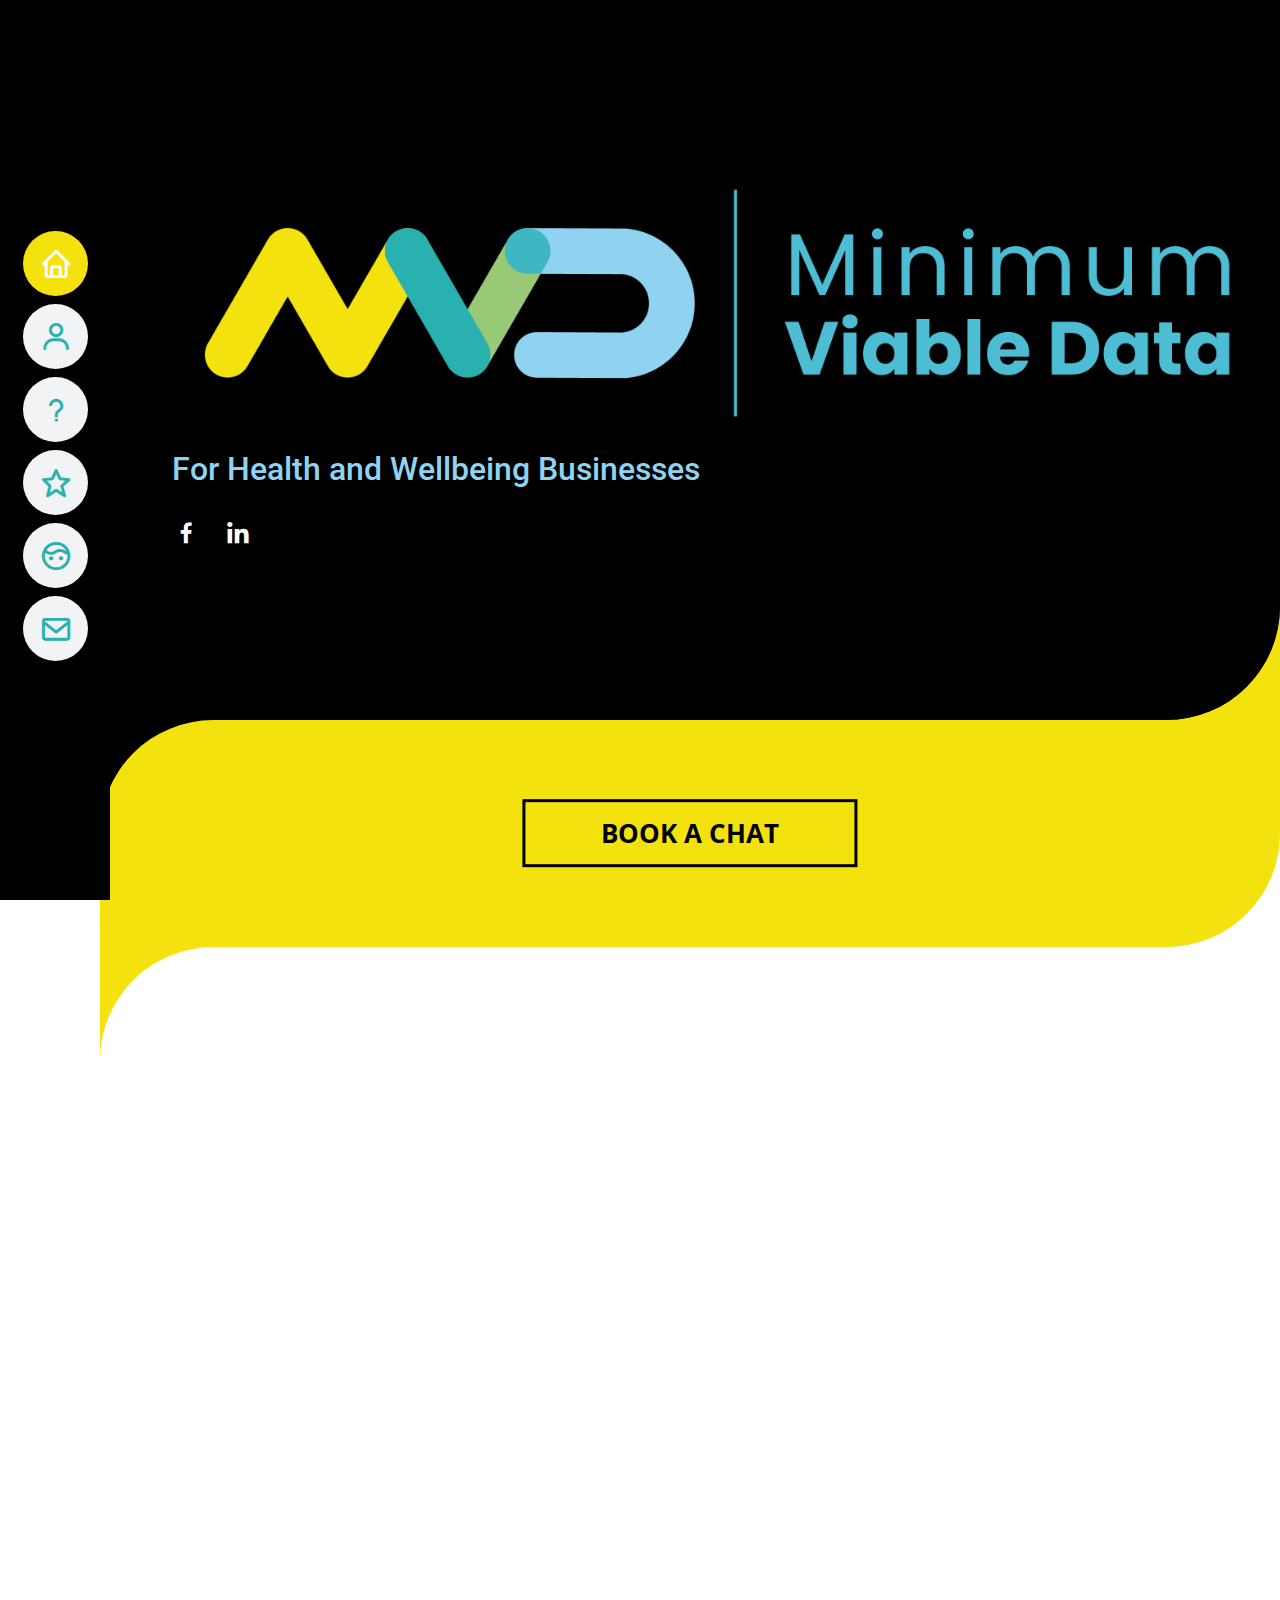
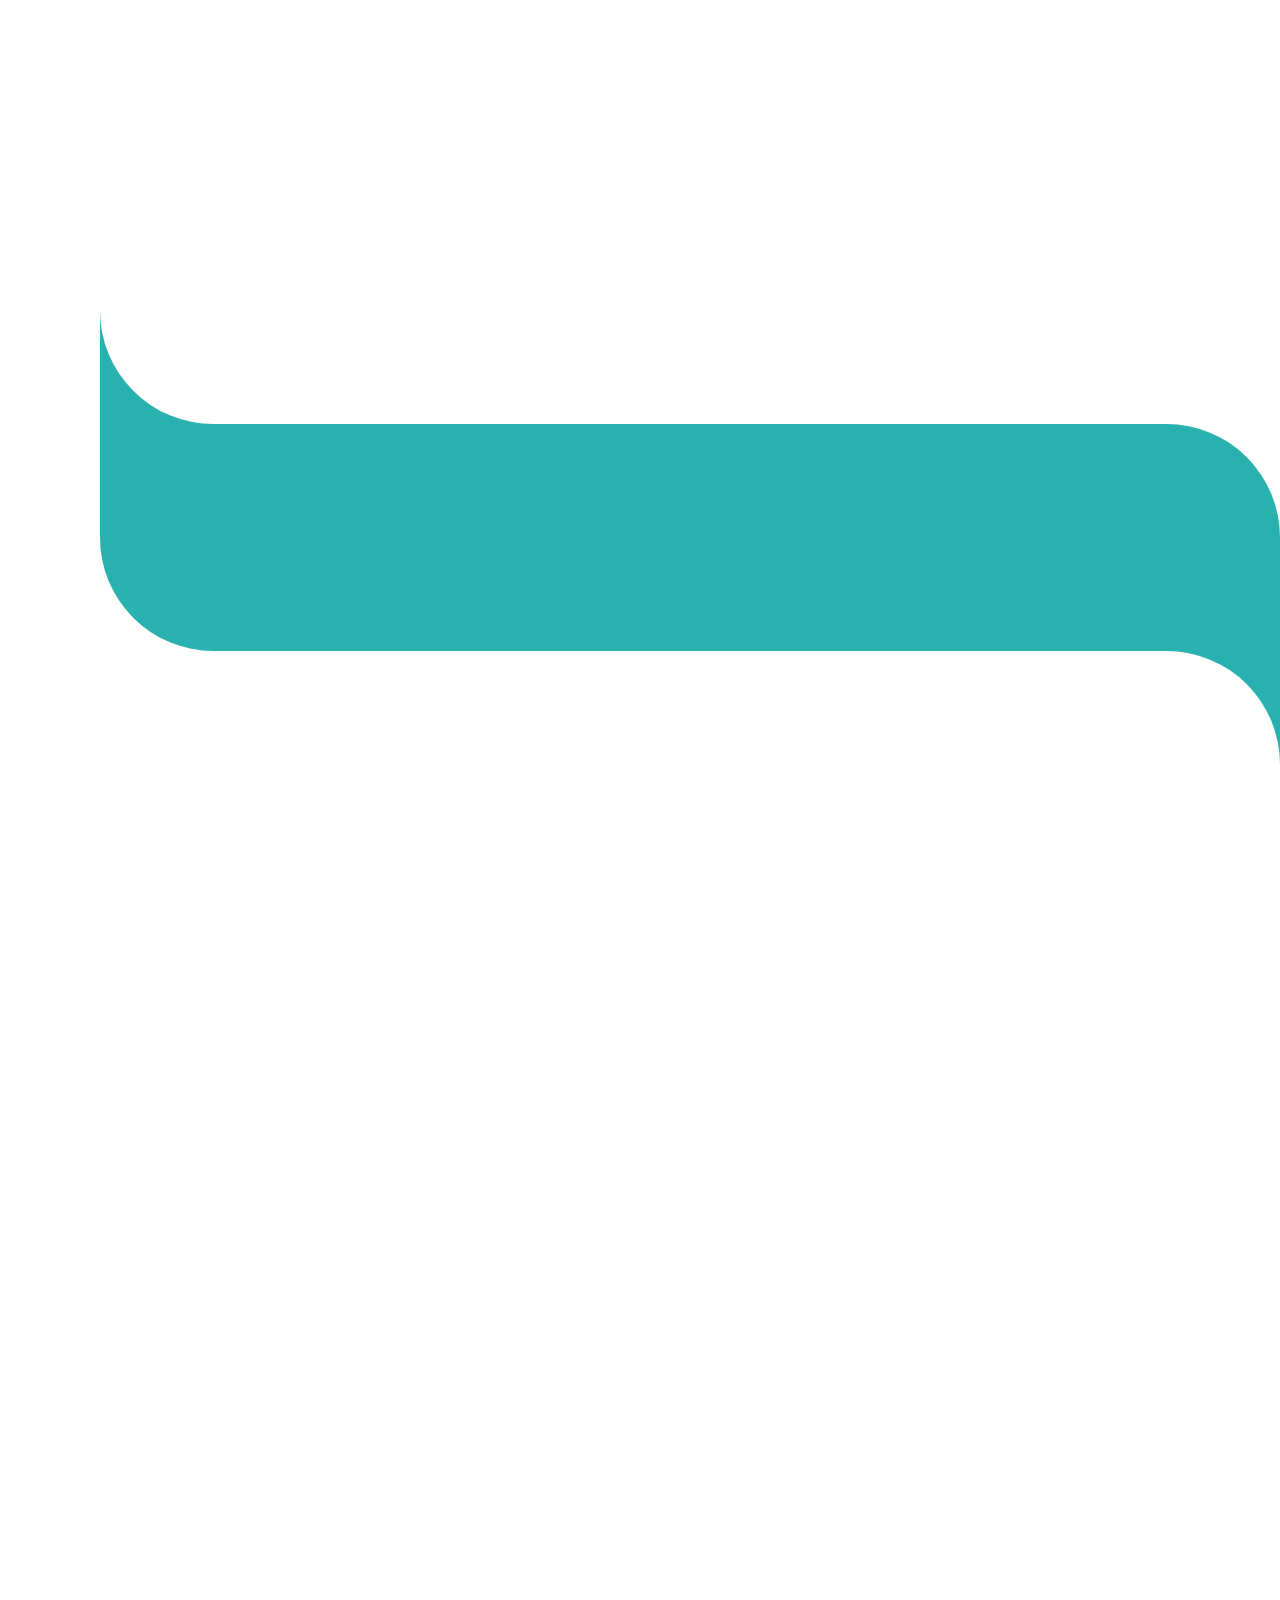
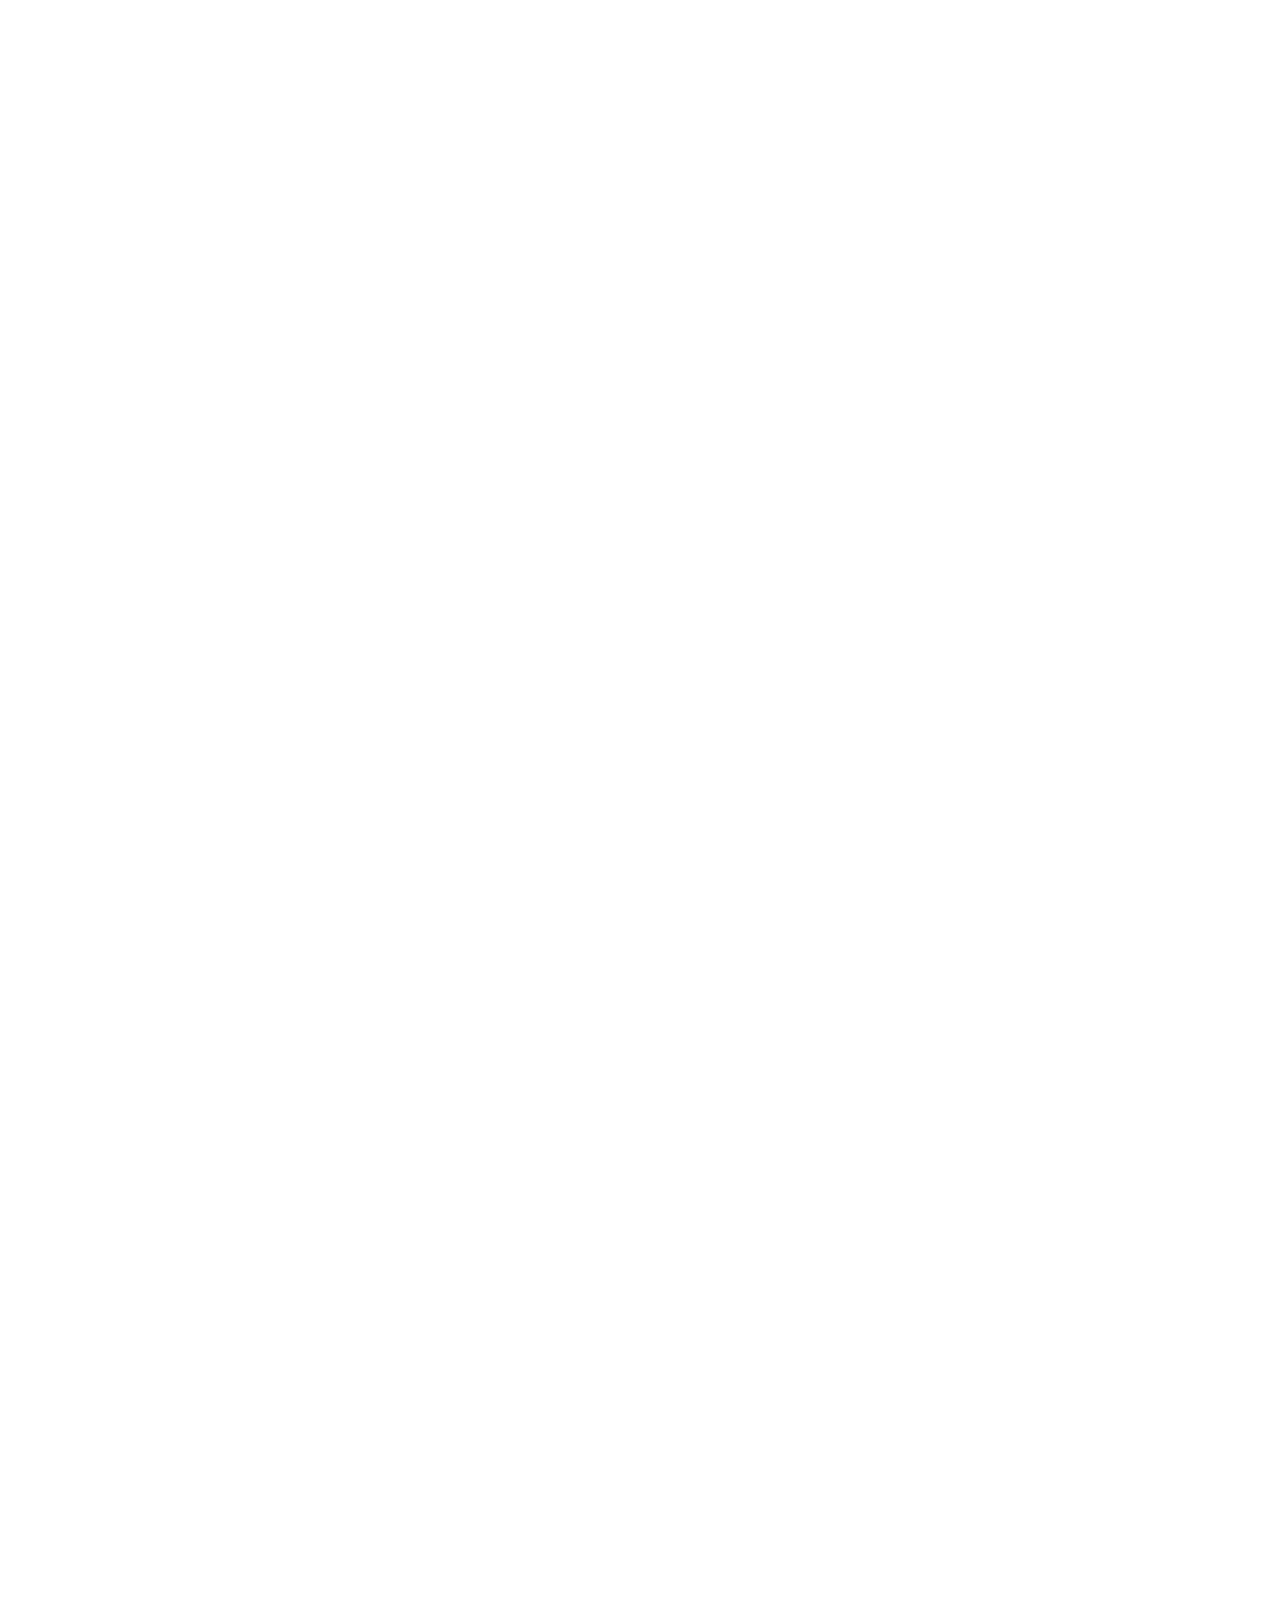
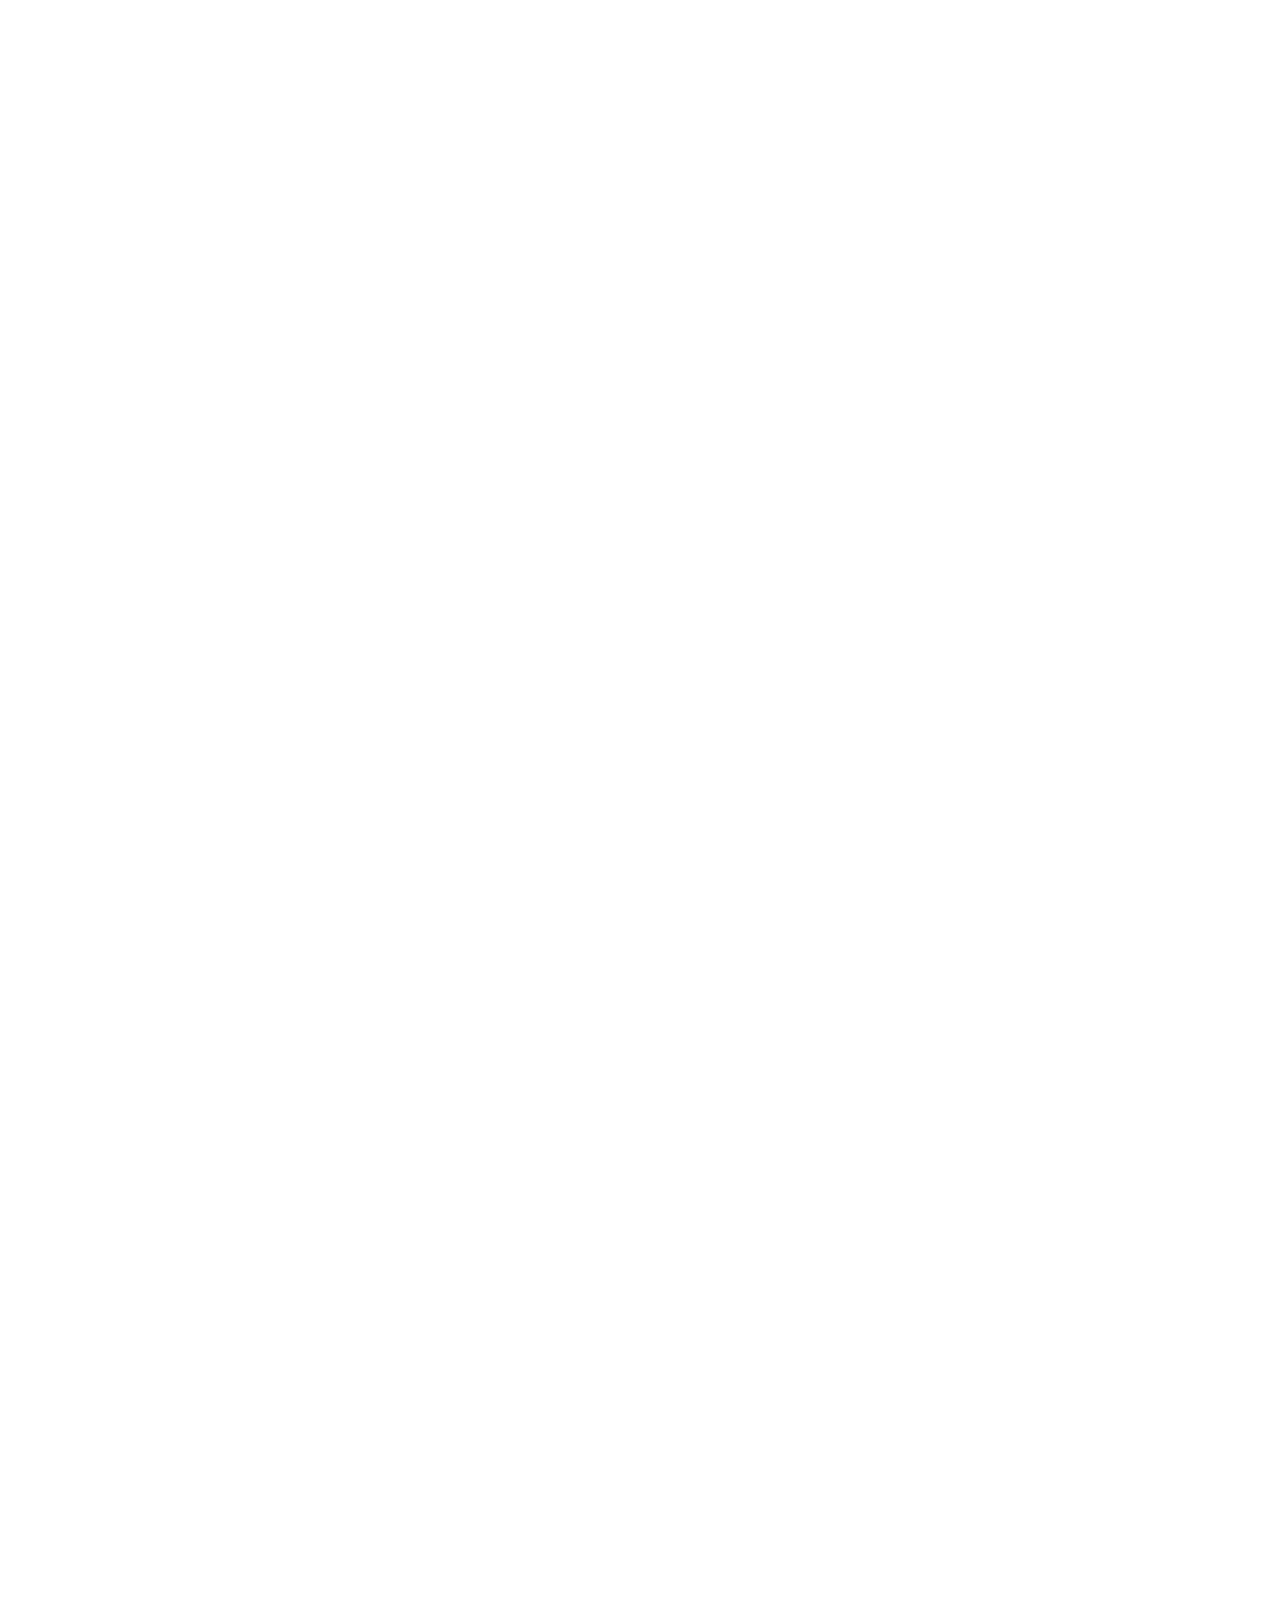
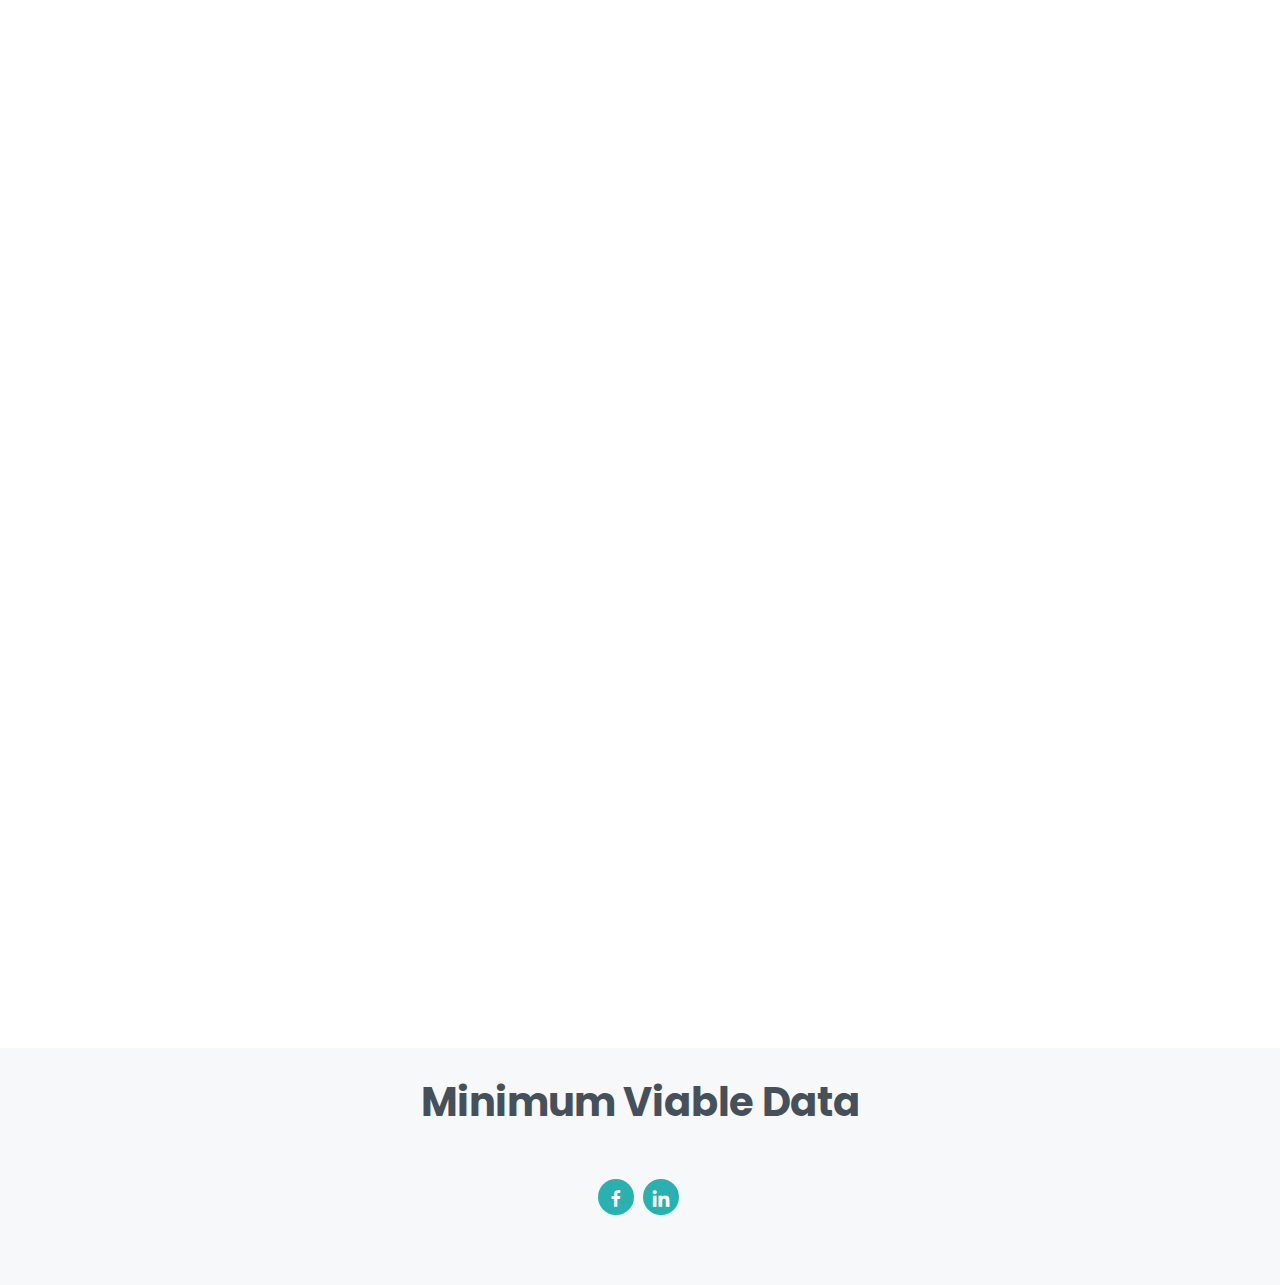
==== commit 576ecf16: "added button" ====
--- a/index.html
+++ b/index.html
@@ -88,12 +88,13 @@
         <div class="section-title">
           <div class="container hide-on-mobile">
             <div class="row">
+              <img class="col-lg-2 col-md-6 greyscale" src="images/brands/tt3-316x96.jpg">
               <img class="col-lg-2 col-md-6 greyscale" src="images/brands/AHX.png">
               <img class="col-lg-2 col-md-6 greyscale" src="images/brands/Hearoes.jpg">
               <img class="col-lg-2 col-md-6 greyscale" src="images/brands/Linkmate.png">
               <img class="col-lg-2 col-md-6 greyscale" src="images/brands/Net-Health-Logo.jpg">
               <img class="col-lg-2 col-md-6 greyscale" src="images/brands/SunRamp.png">
-              <img class="col-lg-2 col-md-6 greyscale" src="images/brands/tt3-316x96.jpg">
+              
             </div>
           </div>
 
@@ -103,6 +104,12 @@
 
               <div class="swiper-slide">
                 <div class="testimonial-item">
+                  <img src="images/brands/tt3-316x96.jpg" class="testimonial-img brand-img greyscale" alt="">
+                </div>
+              </div><!-- End testimonial item -->
+
+              <div class="swiper-slide">
+                <div class="testimonial-item">
                   <img src="images/brands/AHX.png" class="testimonial-img brand-img greyscale" alt="">
                 </div>
               </div><!-- End testimonial item -->
@@ -131,11 +138,7 @@
                 </div>
               </div><!-- End testimonial item -->
 
-              <div class="swiper-slide">
-                <div class="testimonial-item">
-                  <img src="images/brands/tt3-316x96.jpg" class="testimonial-img brand-img greyscale" alt="">
-                </div>
-              </div><!-- End testimonial item -->
+              
 
             </div>
             <div class="swiper-pagination"></div>
@@ -174,6 +177,10 @@
           </div>
         </div>
 
+        <div style="height: 4cm; width: 100%; overflow: hidden; position: relative; text-align: center;">
+          <a href='images/Business Stage Matrix.pdf' class="vertical-align-all-devices" style="color: black;"><b>DOWNLOAD MORE</b></a>
+        </div>
+
 
       </div>
       </div>
@@ -587,25 +594,6 @@
             </div>
           </div>
 
-
-
-          <div class="col-lg-4 col-md-6 d-flex align-items-stretch">
-            <div class="member">
-              <div class="member-img">
-                <img src="images/angela.png" class="img-fluid greyscale-image" alt="">
-                <div class="social">
-                  <!-- <a href=""><i class="bi bi-facebook"></i></a> -->
-                  <a href="https://www.linkedin.com/in/angeladahlke/" target="_blank"><i class="bi bi-linkedin"></i></a>
-                </div>
-              </div>
-              <div class="member-info">
-                <h4>Angela Dahlke</h4>
-              </div>
-            </div>
-          </div>
-
-          
-
         </div>
         </div>
 
@@ -633,14 +621,15 @@
               <div class="email">
                 <i class="bi bi-envelope"></i>
                 <h4>Email:</h4>
-                <p>kara@minimumviabledata.com</p>
-              </div>
-
-              <div class="phone">
+                <p class="hide-on-middle">info@minimumviabledata.com</p>
+                <p class="show-on-middle">info@ minimumviabledata.com</p>
+              </div>
+
+              <!-- <div class="phone">
                 <i class="bi bi-phone"></i>
                 <h4>Call:</h4>
                 <p>+1 5589 55488 55s</p>
-              </div>
+              </div> -->
 
             </div>
 
--- a/assets/css/style.css
+++ b/assets/css/style.css
@@ -1268,6 +1268,23 @@
     color: white;
 }
 
+.vertical-align-all-devices {
+    margin: 0;
+    position: absolute;
+    top: 50%;
+    -ms-transform: translateY(-50%);
+    transform: translate(-50%, -50%);
+
+    padding: 0.3cm;
+    padding-left: 2cm;
+    padding-right: 2cm;
+    background: none;
+    border: black solid 0.1cm;
+    /*box-shadow: 0px 2px 15px rgba(0, 0, 0, 0.1);*/
+    font-size: 26px;
+    color: white;
+}
+
 
 .rounded-left-corner {
   border-radius: 0 0 0 3cm ;
@@ -1322,6 +1339,25 @@
 
   .hide-on-mobile {
     display: none;
+  }
+}
+
+
+.hide-on-middle {
+  display: block;
+}
+
+
+.show-on-middle {
+  display: none;
+}
+
+@media screen and (max-width: 1200px) and (min-width: 991px) {
+  .hide-on-middle {
+    display: none;
+  }
+  .show-on-middle {
+    display: block;
   }
 }
 
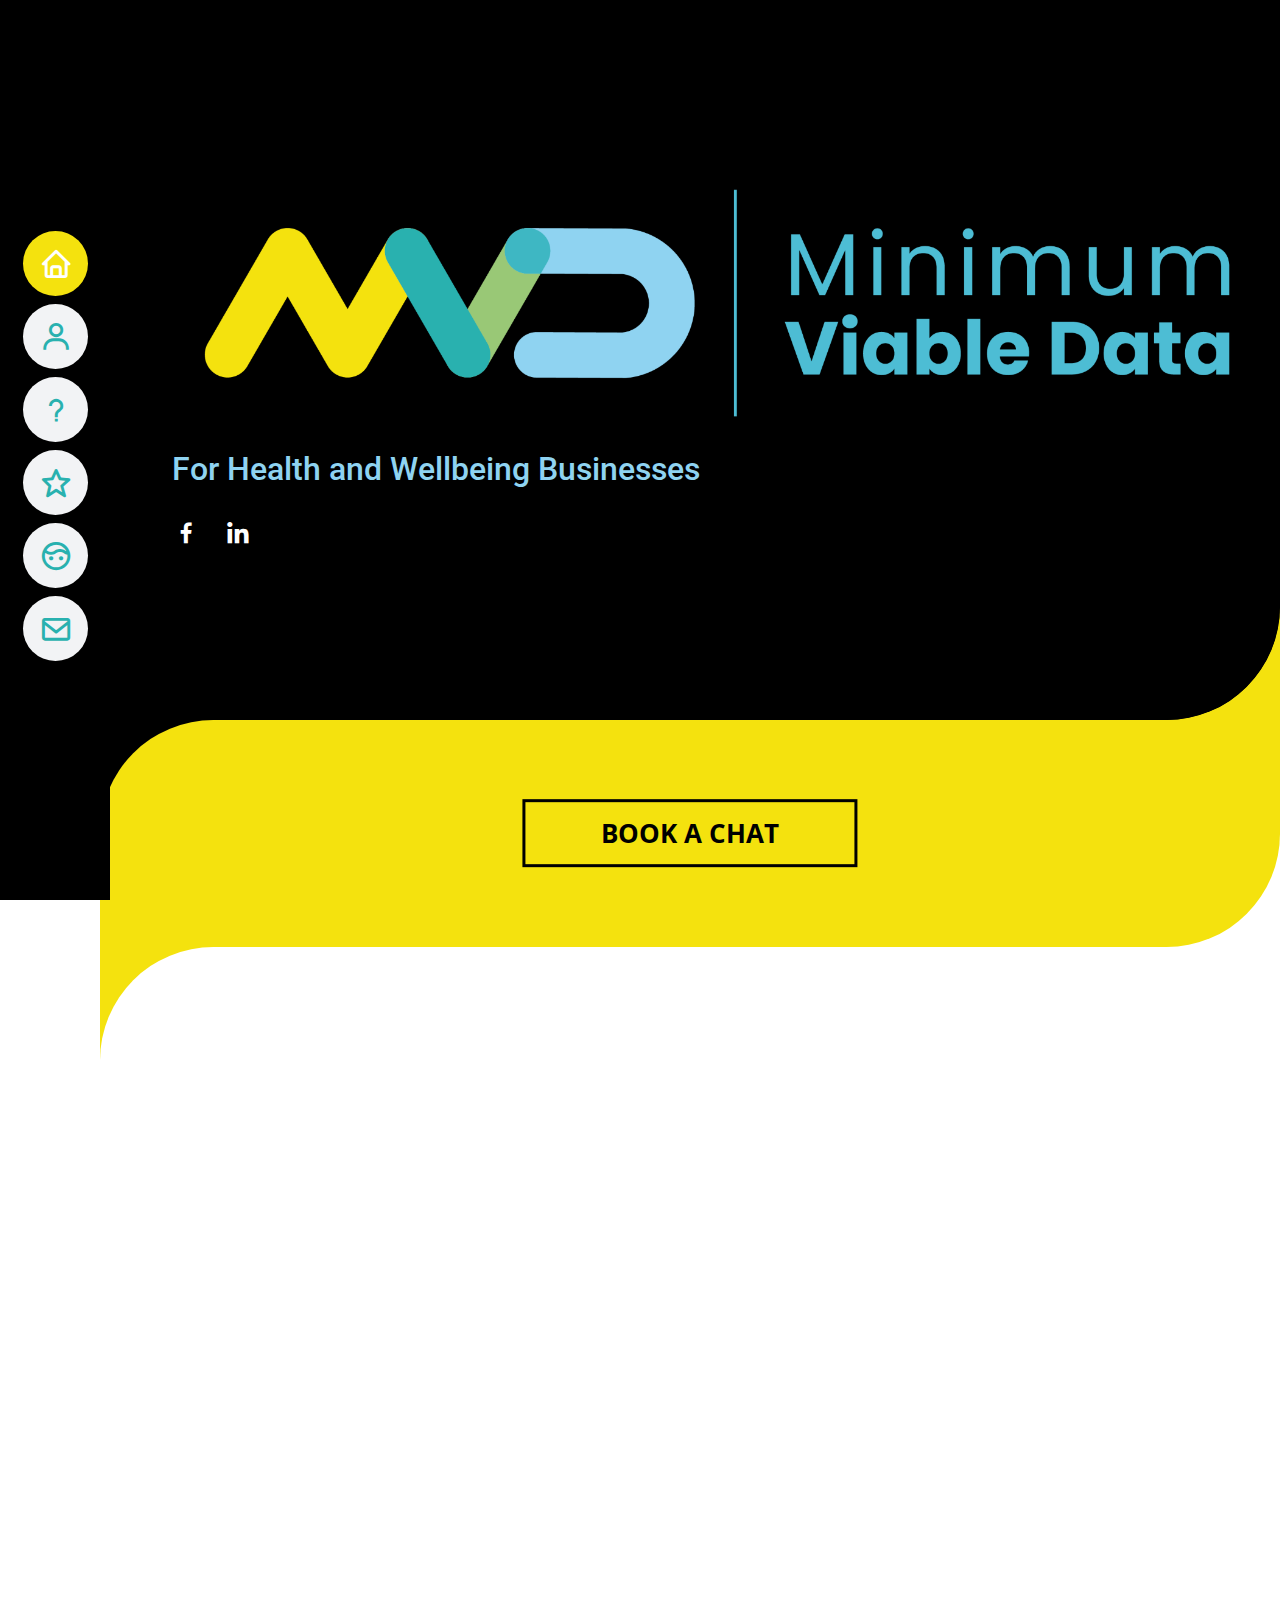
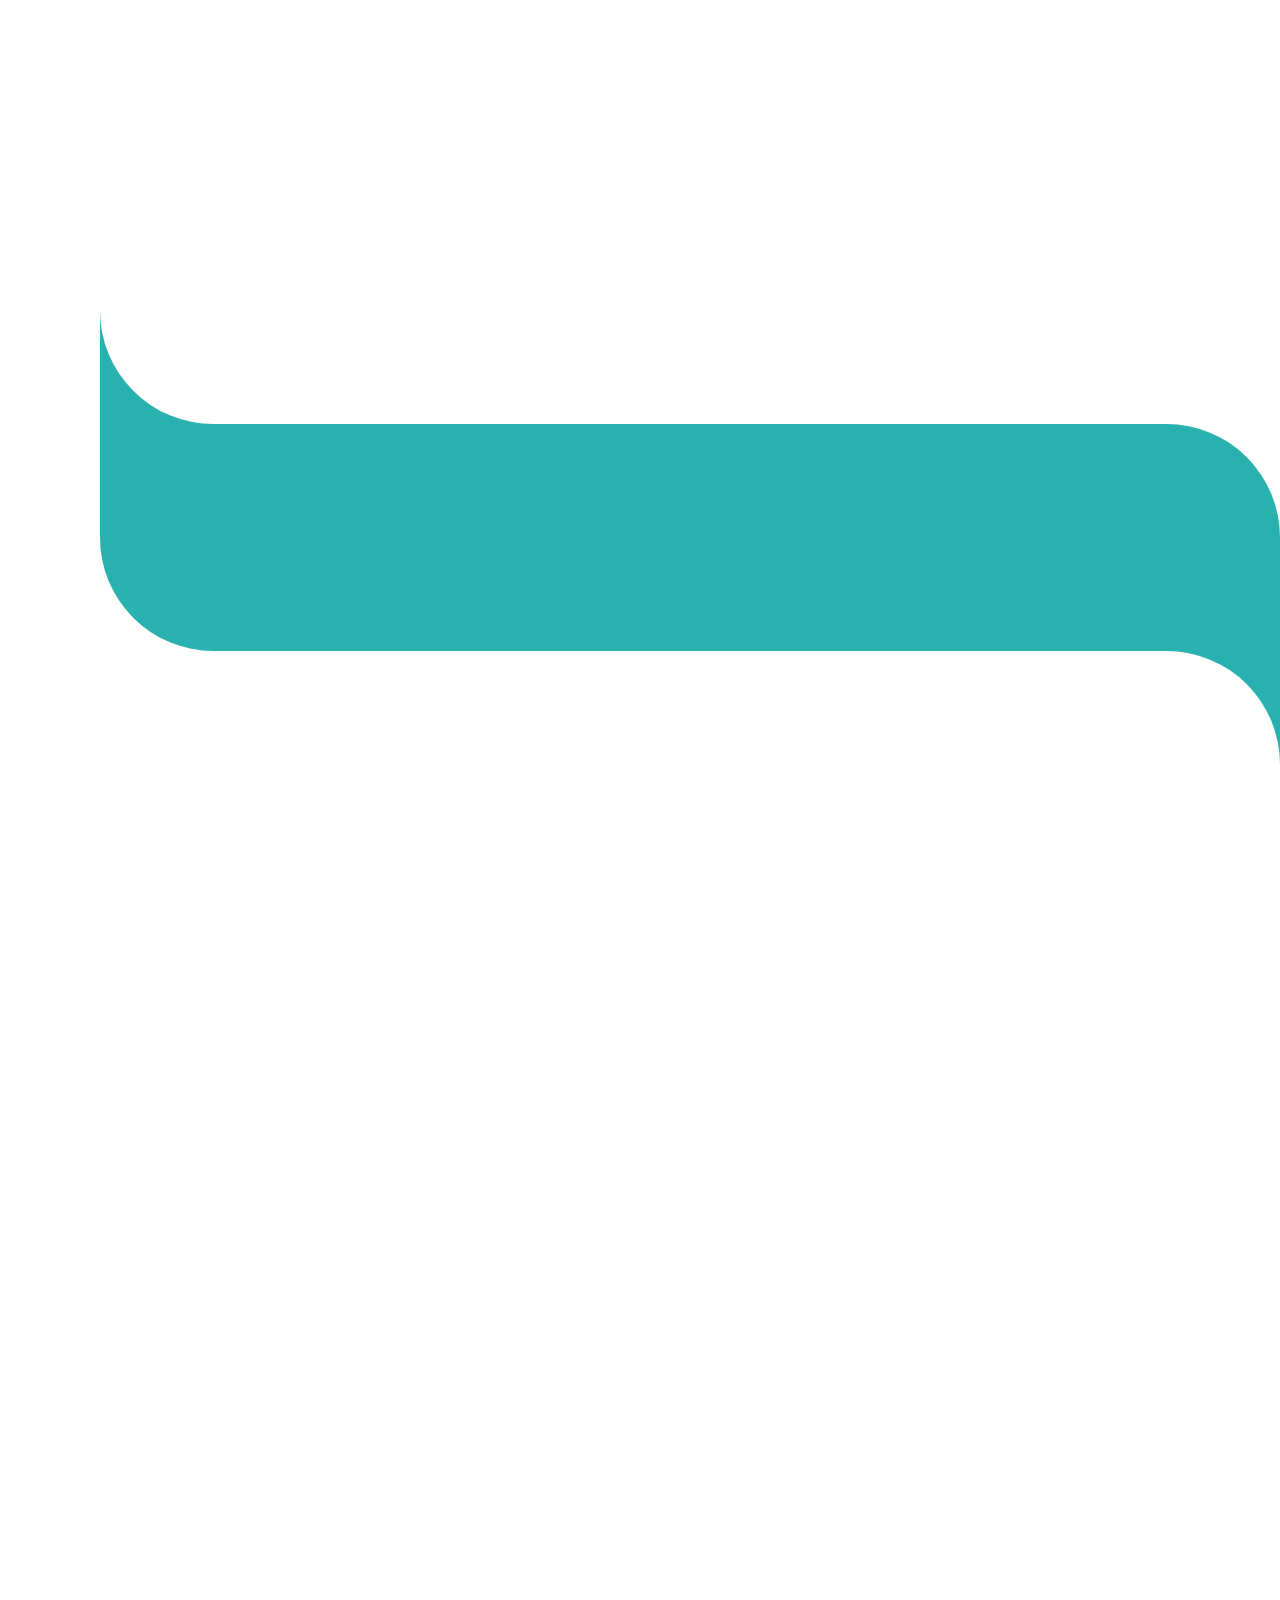
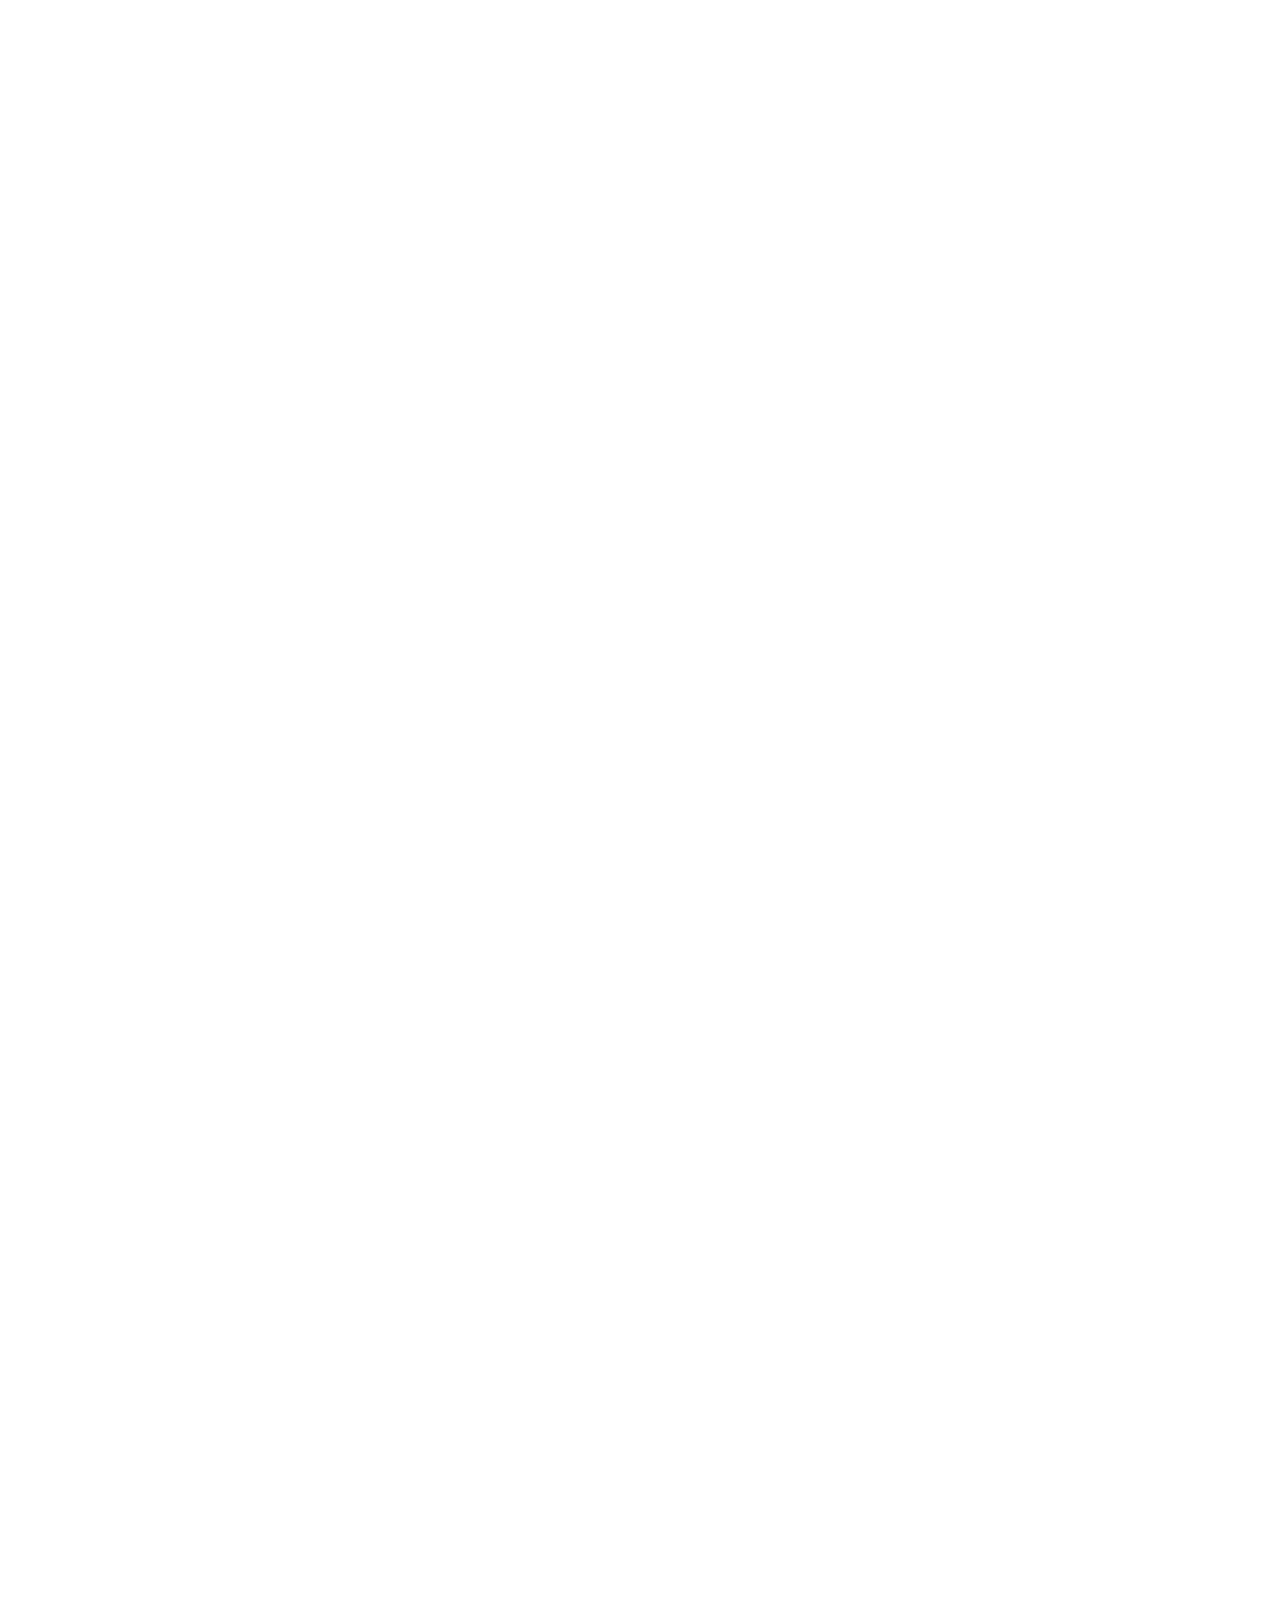
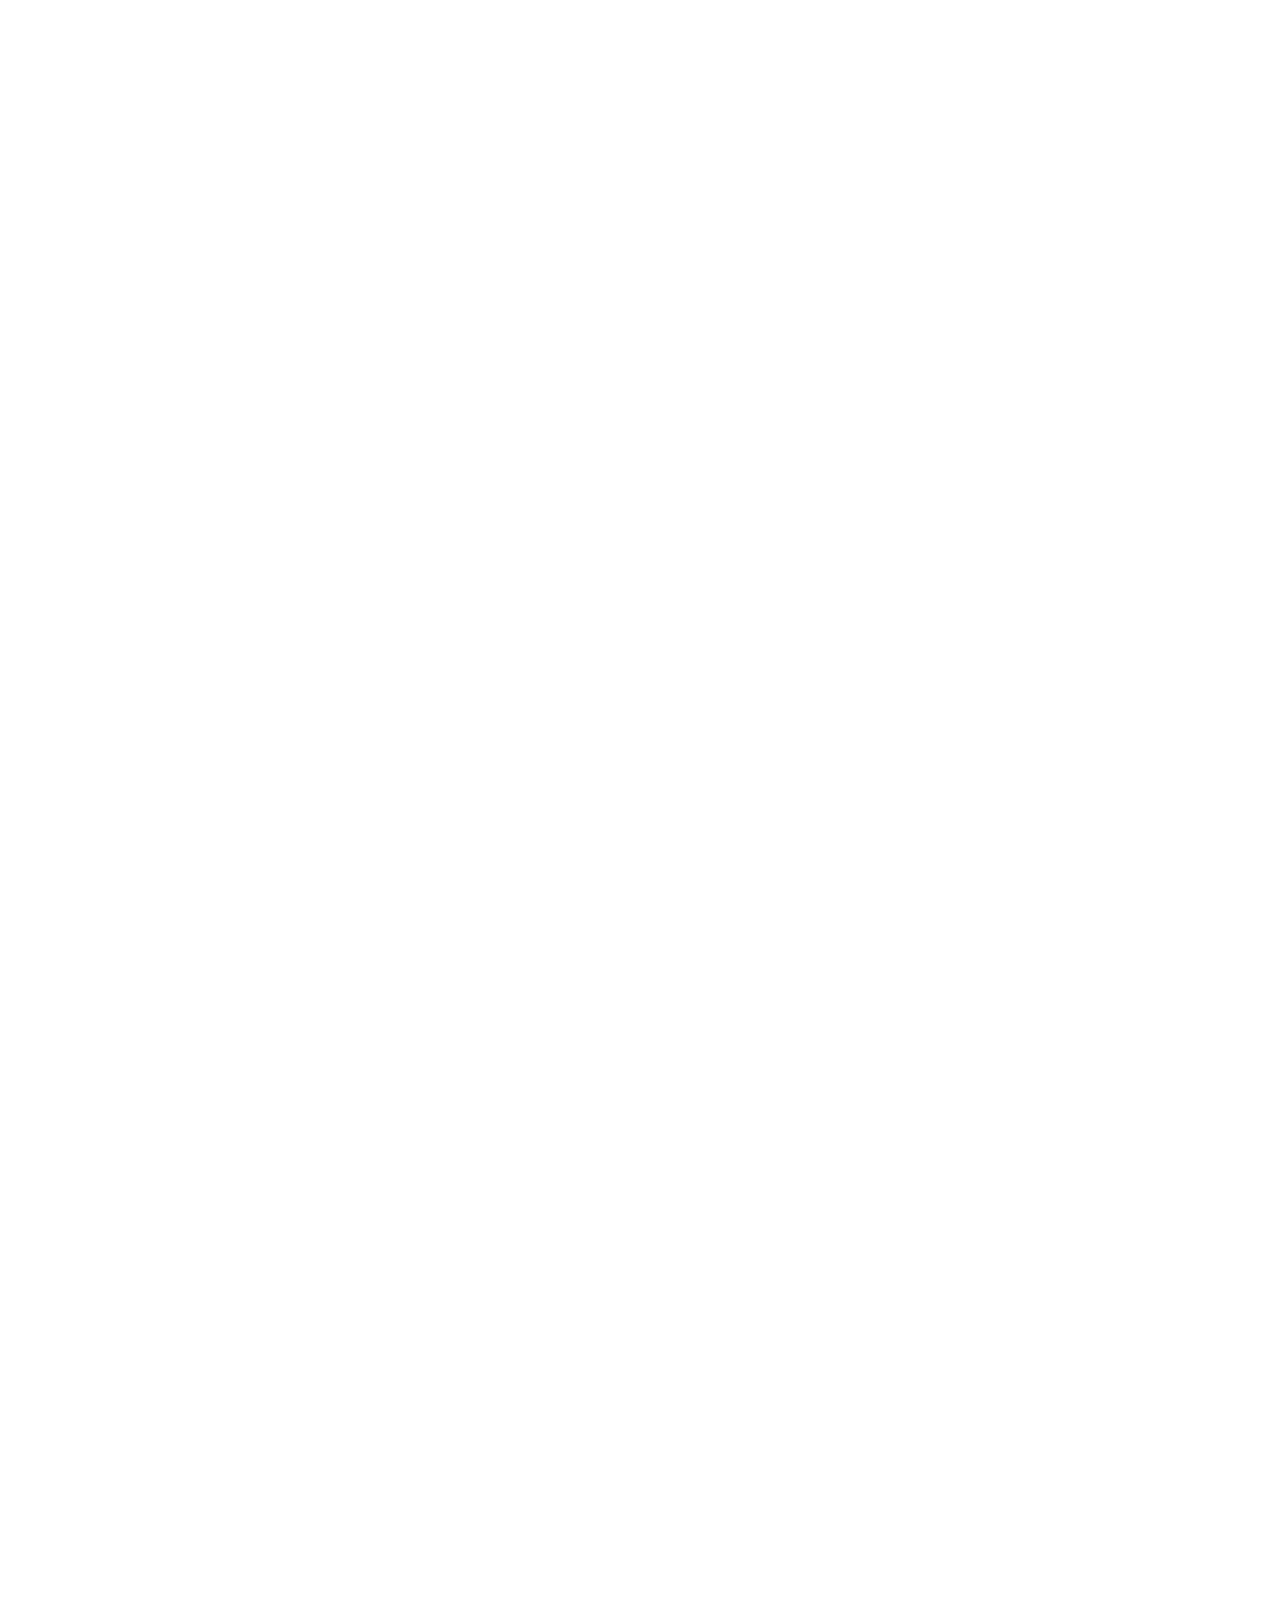
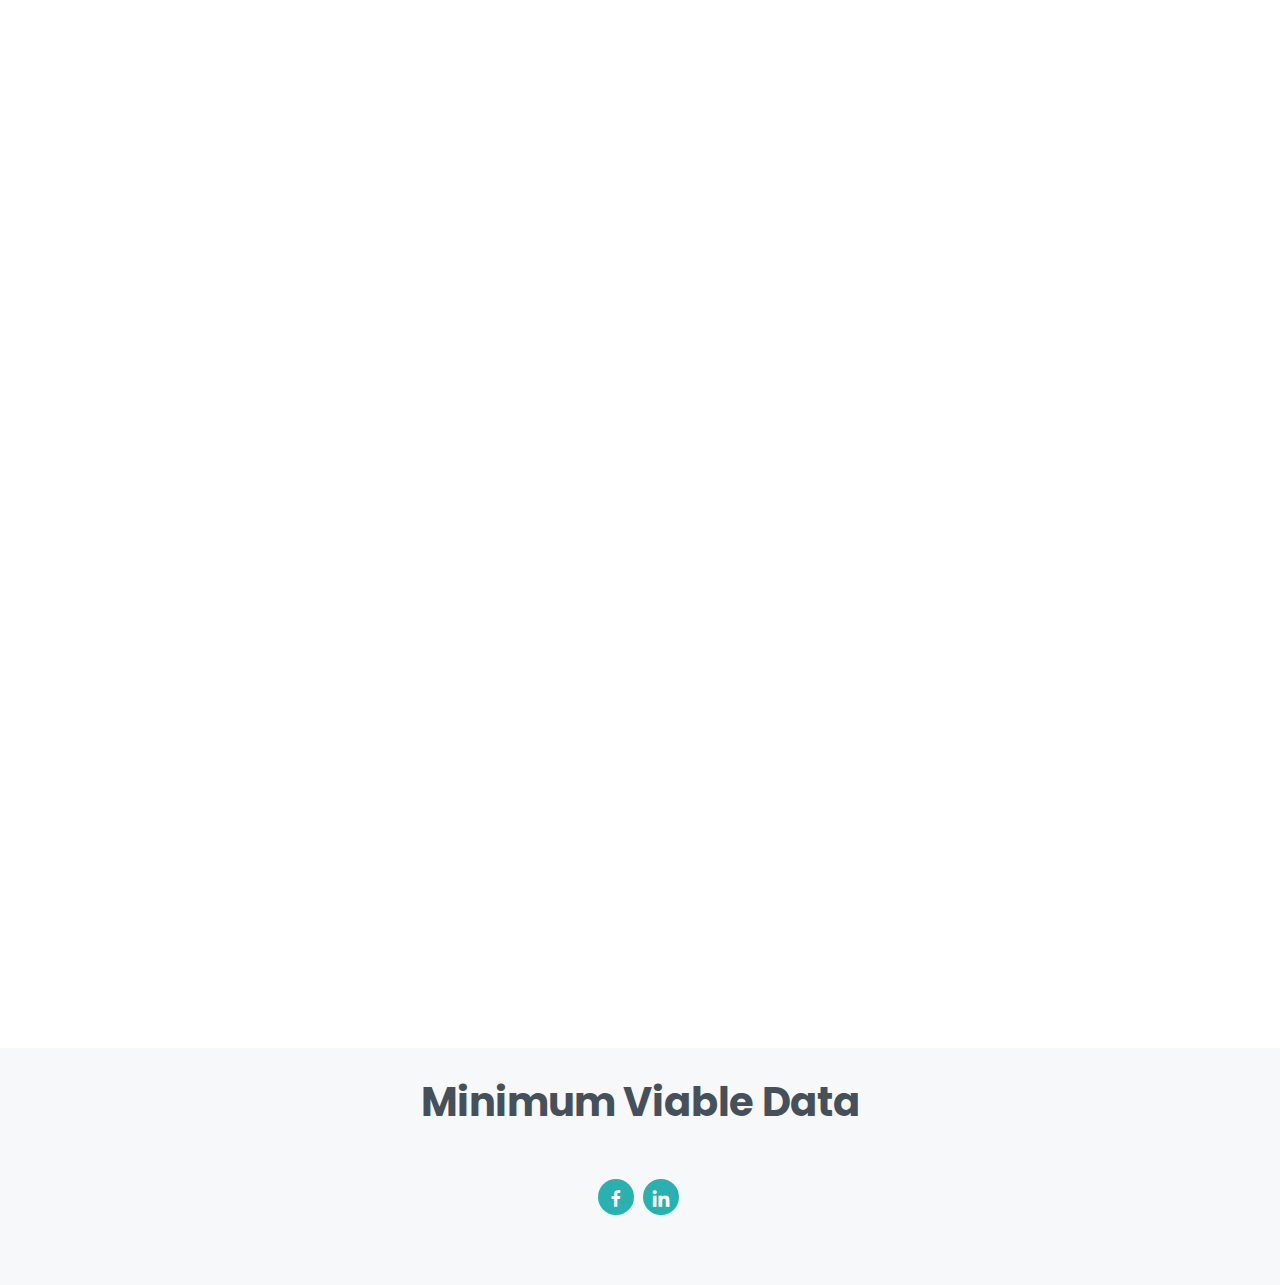
==== commit 16bd7e0d: "test" ====
--- a/index.html
+++ b/index.html
@@ -14,7 +14,7 @@
   <link href="assets/img/apple-touch-icon.png" rel="apple-touch-icon">
 
   <!-- Google Fonts -->
-  <link href="https://fonts.googleapis.com/css?family=Open+Sans:300,300i,400,400i,600,600i,700,700i|Raleway:300,300i,400,400i,500,500i,600,600i,700,700i|Poppins:300,300i,400,400i,500,500i,600,600i,700,700i" rel="stylesheet">
+  <link href="https://fonts.googleapis.com/css?family=Open+Sans:300,300i,400,400i,600,600i,700,700i|Poppins:300,300i,400,400i,500,500i,600,600i,700,700i" rel="stylesheet">
 
   <link rel="preconnect" href="https://fonts.googleapis.com">
   <link rel="preconnect" href="https://fonts.gstatic.com" crossorigin>
@@ -62,8 +62,8 @@
       
       <h2 style="color: #8fd3f1;">For Health and Wellbeing Businesses</h2>
       <div class="social-links">
-        <a href="https://www.facebook.com/groups/189826551515039" class="facebook" style="color: white;"><i class="bx bxl-facebook"></i></a>
-        <a href="https://www.linkedin.com/in/kara-burns-phd%F0%9F%94%A5-1b50b714/" class="linkedin" style="color: white;"><i class="bx bxl-linkedin"></i></a>
+        <a href="https://www.facebook.com/MinimumViableData" class="facebook" style="color: white;"><i class="bx bxl-facebook"></i></a>
+        <a href="https://www.linkedin.com/company/minimum-viable-data" class="linkedin" style="color: white;"><i class="bx bxl-linkedin"></i></a>
       </div>
     </div>
   </section><!-- End Hero -->
@@ -92,7 +92,7 @@
               <img class="col-lg-2 col-md-6 greyscale" src="images/brands/AHX.png">
               <img class="col-lg-2 col-md-6 greyscale" src="images/brands/Hearoes.jpg">
               <img class="col-lg-2 col-md-6 greyscale" src="images/brands/Linkmate.png">
-              <img class="col-lg-2 col-md-6 greyscale" src="images/brands/Net-Health-Logo.jpg">
+              <img class="col-lg-2 col-md-6 greyscale" src="images/brands/NH_Logo_Colour.png">
               <img class="col-lg-2 col-md-6 greyscale" src="images/brands/SunRamp.png">
               
             </div>
@@ -128,7 +128,7 @@
 
               <div class="swiper-slide">
                 <div class="testimonial-item">
-                  <img src="images/brands/Net-Health-Logo.jpg" class="testimonial-img brand-img greyscale" alt="">
+                  <img src="images/brands/NH_Logo_Colour.png" class="testimonial-img brand-img greyscale" alt="">
                 </div>
               </div><!-- End testimonial item -->
 
@@ -277,7 +277,7 @@
               <div>
                 <a  href='https://healthdata.net-health.com.au/'>
                   <h3>Vidya Nallamad &amp; David Hirst</h3>
-                  <h4>Net Health Data</h4>
+                  <h4>Net-Health</h4>
               </a>
             </div>
               <p>
@@ -297,7 +297,7 @@
                   <h4>Virtual Psychologist</h4>
               <p>
                 <i class="bx bxs-quote-alt-left quote-icon-left"></i>
-                Using the MVD framework she helped me clarify my understanding of the importance, potential and viability of mental health data as a product itself. I highly recommend her and the MVD framework for any busines in the wellbeing sector.
+                Using the MVD framework Kara helped me clarify my understanding of the importance, potential and viability of mental health data as a product itself. I highly recommend her and the MVD framework for any business in the wellbeing sector.
                 <i class="bx bxs-quote-alt-right quote-icon-right"></i>
               </p>
             </div>
@@ -384,7 +384,7 @@
                 <div>
                   <a  href='https://healthdata.net-health.com.au/'>
                     <h3>Vidya Nallamad &amp; David Hirst</h3>
-                    <h4>Net Health Data</h4>
+                    <h4>Net-Health</h4>
                   </a>
                 </div>
                 <p>
@@ -402,7 +402,7 @@
                 <h4>Virtual Psychologist</h4>
                 <p>
                   <i class="bx bxs-quote-alt-left quote-icon-left"></i>
-                 Using the MVD framework she helped me clarify my understanding of the importance, potential and viability of mental health data as a product itself. I highly recommend her and the MVD framework for any busines in the wellbeing sector. 
+                 Using the MVD framework Kara helped me clarify my understanding of the importance, potential and viability of mental health data as a product itself. I highly recommend her and the MVD framework for any business in the wellbeing sector.
                   <i class="bx bxs-quote-alt-right quote-icon-right"></i>
                 </p>
               </div>
@@ -473,9 +473,9 @@
                 </div>
               </div>
               <div class="member-info">
-                <h4>Kara Burns</h4>
-                <p>
-                  D. Kara Burns, PhD is an experienced health professional working
+                <h4>Dr. Kara Burns, PhD</h4>
+                <p>
+                  Dr. Kara Burns, PhD is an experienced health professional working
                   across business development, innovation, research, education and
                   transformative technologies. In 2017 she co-founded Hacking Health
                   Queensland and has developed health innovation programs for eHealth
@@ -496,7 +496,7 @@
           <div class="col-lg-4 col-md-6 d-flex align-items-stretch">
             <div class="member">
               <div class="member-img">
-                <img src="images/troy.png" class="img-fluid greyscale-image" alt="">
+                <img src="images/troy.jpg" class="img-fluid greyscale-image" alt="">
                 <div class="social">
                   <!-- <a href=""><i class="bi bi-facebook"></i></a> -->
                   <a href="https://www.linkedin.com/in/troy-haines-3a3b7518/" target="_blank"><i class="bi bi-linkedin"></i></a>
@@ -525,7 +525,7 @@
           <div class="col-lg-4 col-md-6 d-flex align-items-stretch">
             <div class="member">
               <div class="member-img">
-                <img src="images/omar.png" class="img-fluid greyscale-image" alt="">
+                <img src="images/omar.jpg" class="img-fluid greyscale-image" alt="">
                 <div class="social">
                   <!-- <a href=""><i class="bi bi-facebook"></i></a> -->
                   <a href="https://www.linkedin.com/in/omar-ibrahim-a21493b2/" target="_blank"><i class="bi bi-linkedin"></i></a>
@@ -575,7 +575,7 @@
           <div class="col-lg-4 col-md-6 d-flex align-items-stretch">
             <div class="member">
               <div class="member-img">
-                <img src="images/anuraj.png" class="img-fluid greyscale-image" alt="">
+                <img src="images/anuraj.jpg" class="img-fluid greyscale-image" alt="">
                 <div class="social">
                   <!-- <a href=""><i class="bi bi-facebook"></i></a> -->
                   <a href="https://www.linkedin.com/in/anurajgambhir/" target="_blank"><i class="bi bi-linkedin"></i></a>
@@ -679,8 +679,8 @@
       <div style="height: 1cm;"></div>
       <div class="social-links">
 
-        <a href="https://www.facebook.com/groups/189826551515039" target="_blank" class="facebook"><i class="bx bxl-facebook"></i></a>
-        <a href="https://www.linkedin.com/in/kara-burns-phd%F0%9F%94%A5-1b50b714/" target="_blank" class="linkedin"><i class="bx bxl-linkedin"></i></a>
+        <a href="https://www.facebook.com/MinimumViableData" target="_blank" class="facebook"><i class="bx bxl-facebook"></i></a>
+        <a href="https://www.linkedin.com/company/minimum-viable-data" target="_blank" class="linkedin"><i class="bx bxl-linkedin"></i></a>
       </div>
     </div>
   </footer><!-- End Footer -->
--- a/assets/css/style.css
+++ b/assets/css/style.css
@@ -460,7 +460,6 @@
 .facts .count-box p {
   padding: 0;
   margin: 0;
-  font-family: "Raleway", sans-serif;
   font-size: 18px;
 }
 
@@ -1300,7 +1299,7 @@
 
 .greyscale {
   filter: grayscale(100%);
-  height: auto;
+  height: 100%;
 }
 
 .greyscale-image {
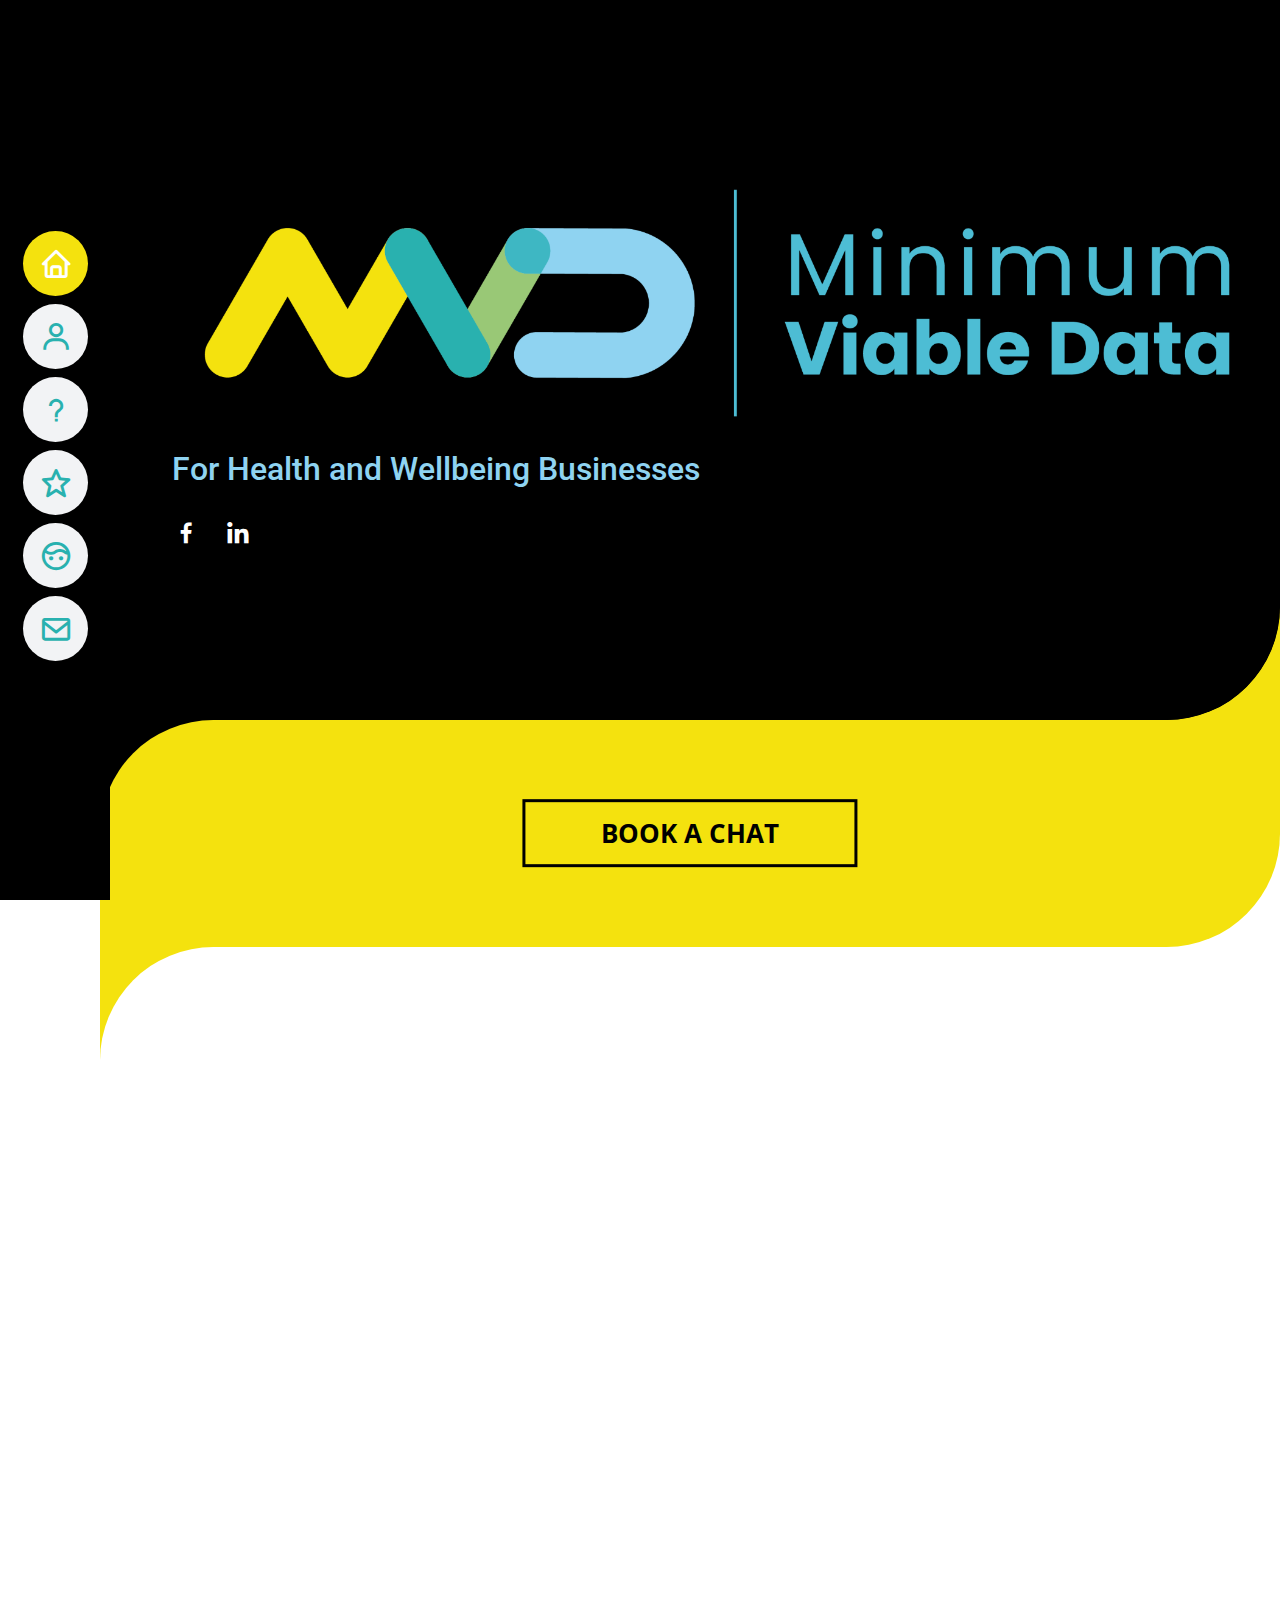
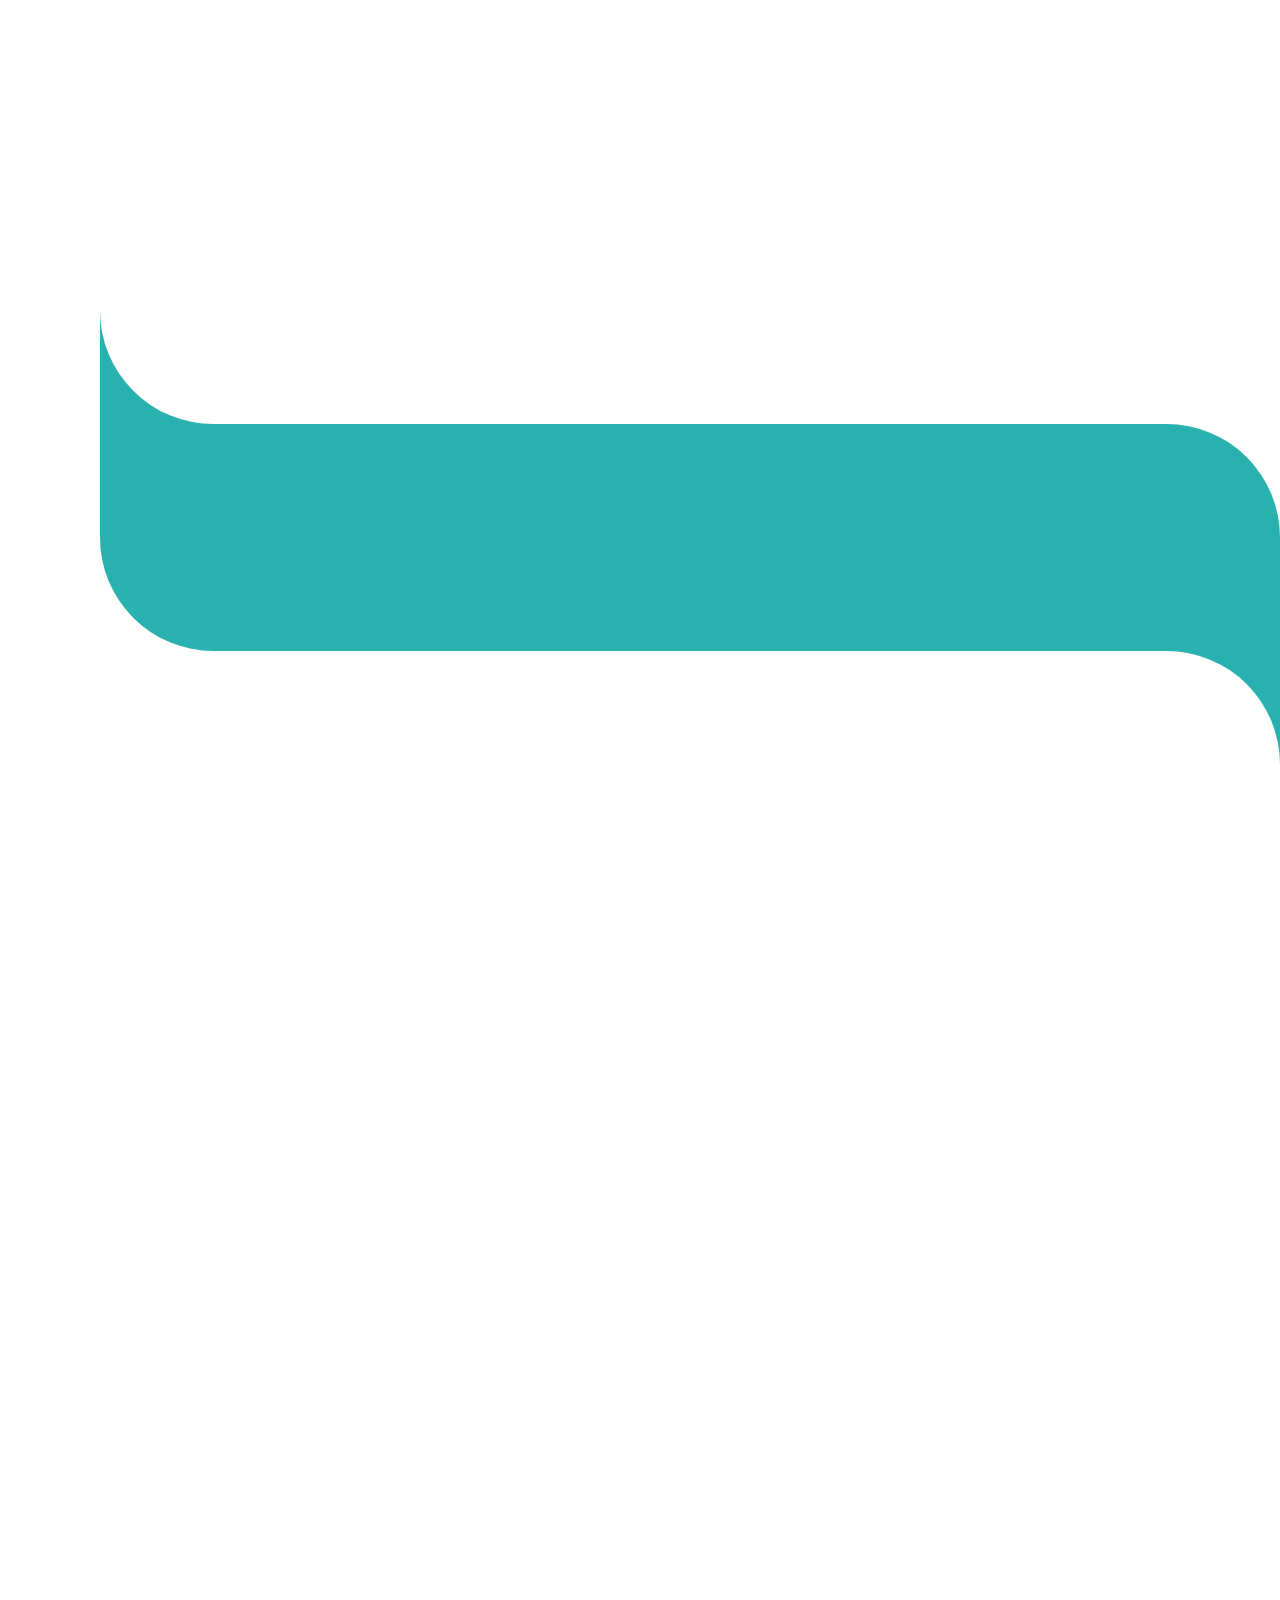
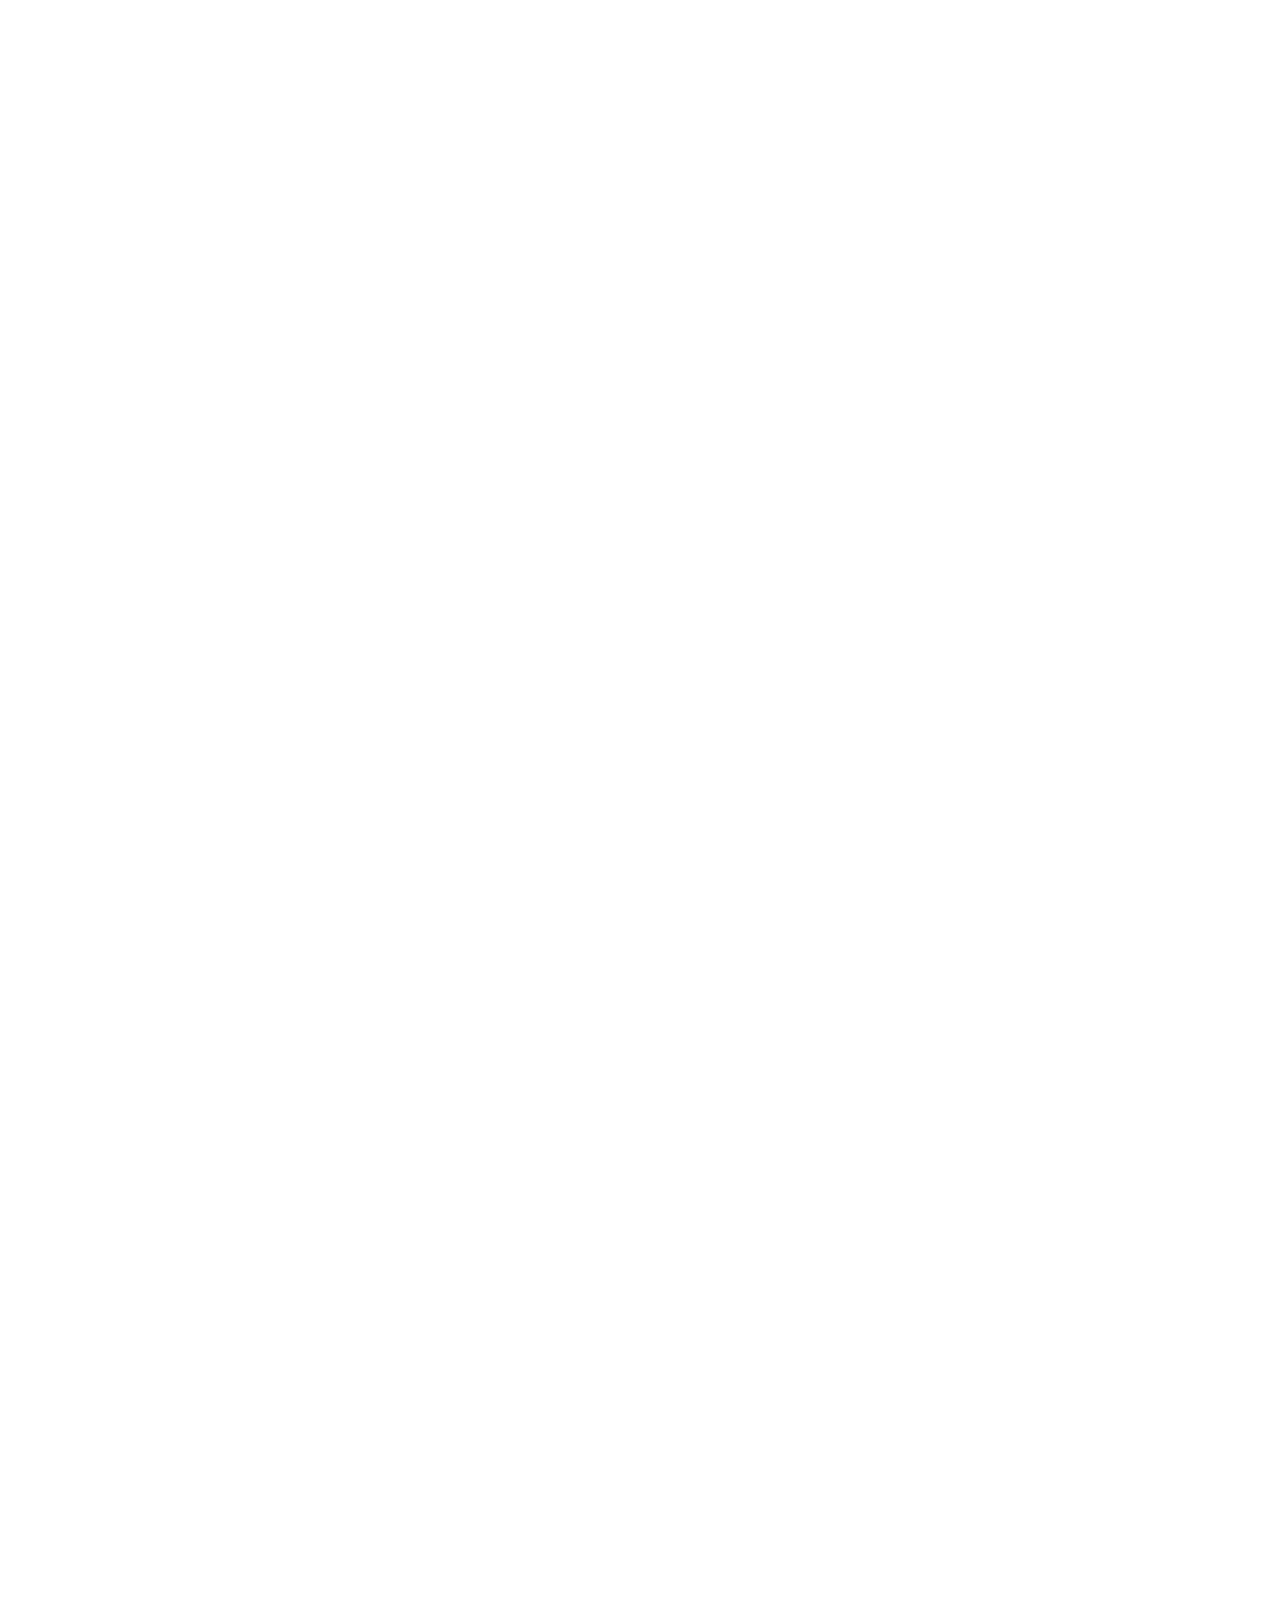
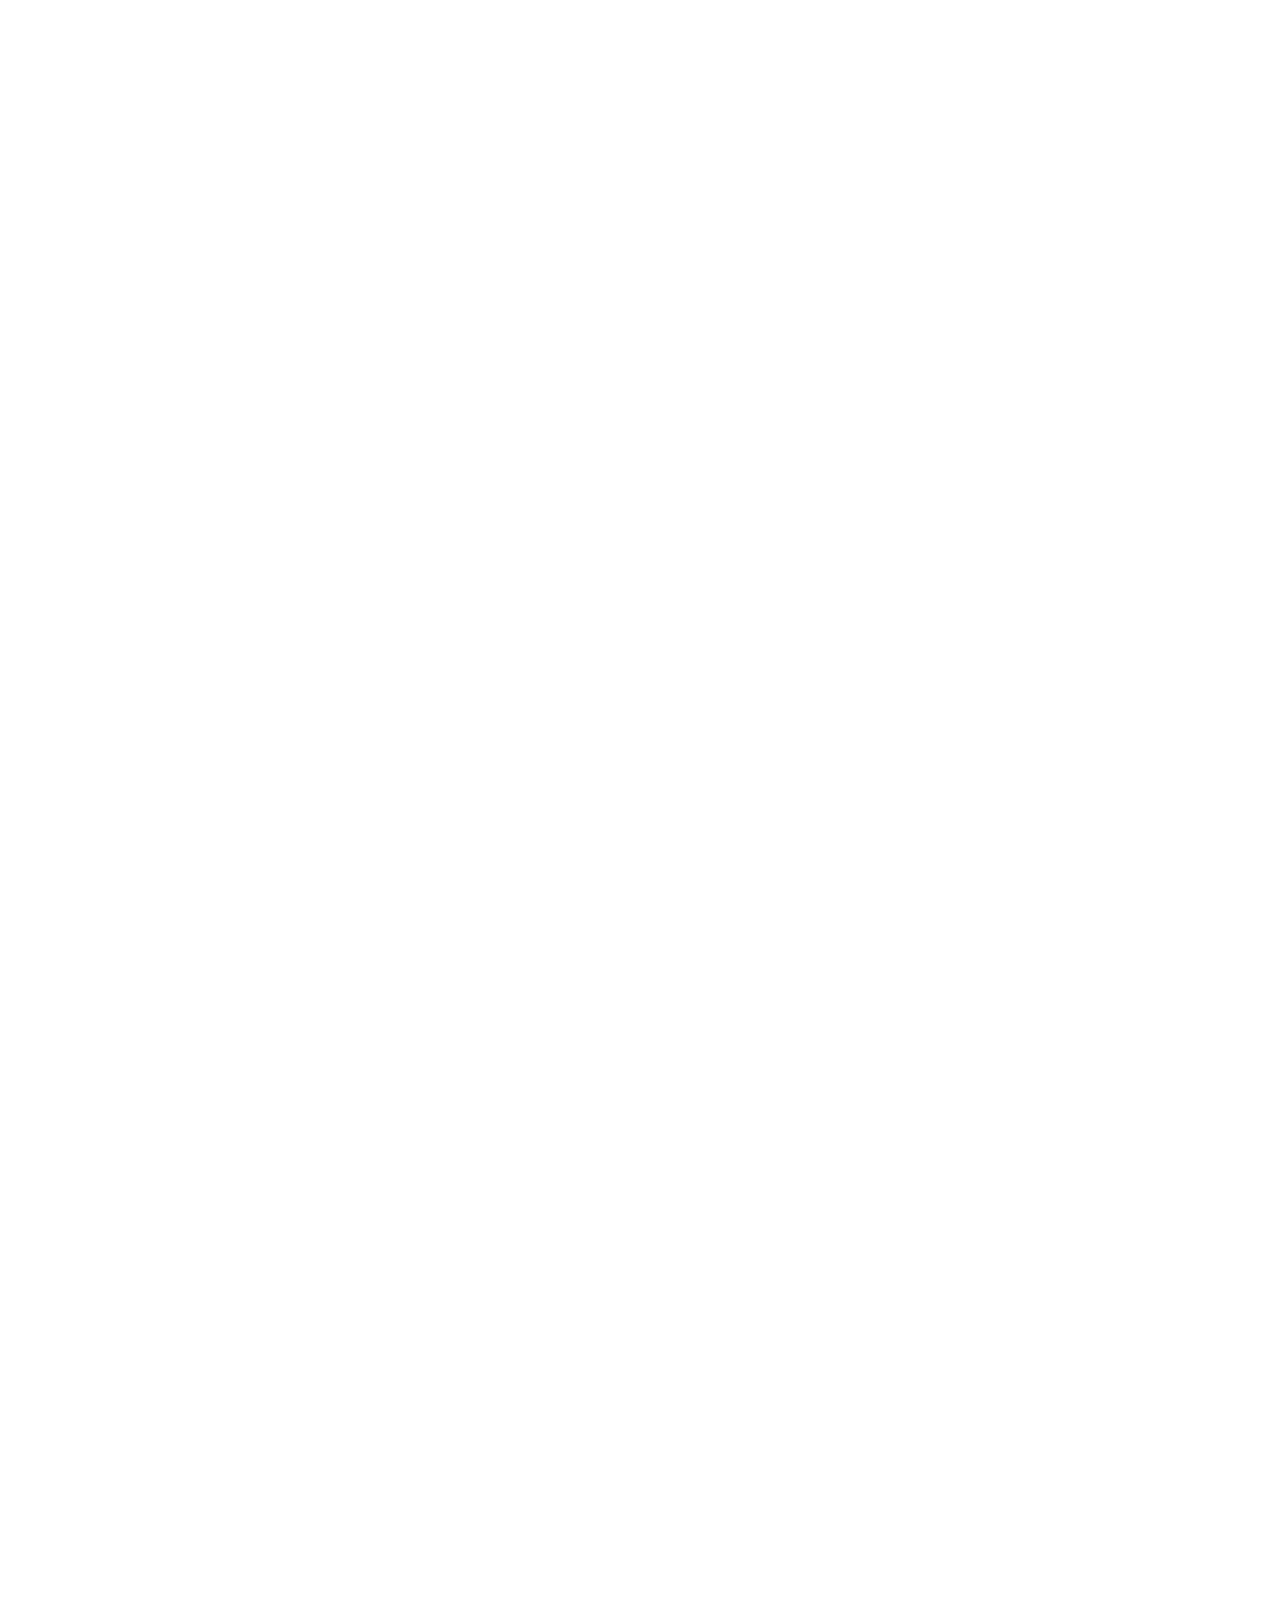
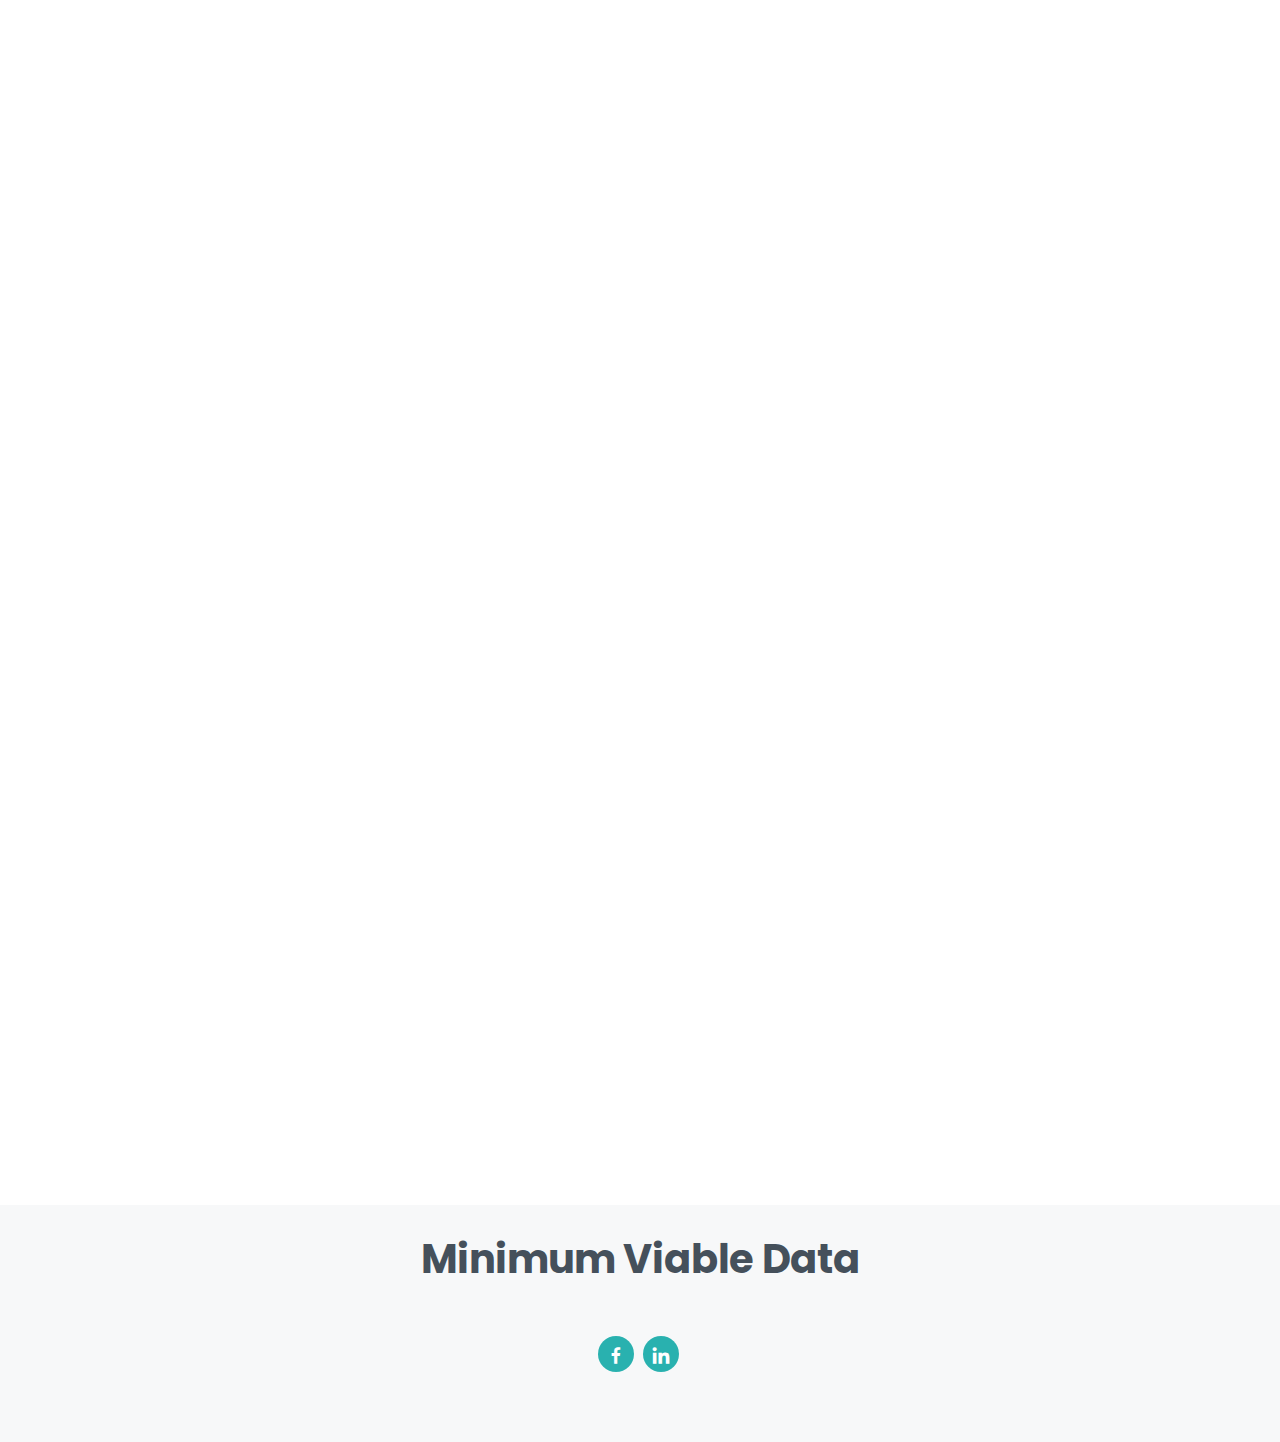
==== commit 859190b0: "added amanda" ====
--- a/index.html
+++ b/index.html
@@ -1,4 +1,4 @@
-<!DOCTYPE html>
+ <!DOCTYPE html>
 <html lang="en">
 
 <head>
@@ -178,7 +178,7 @@
         </div>
 
         <div style="height: 4cm; width: 100%; overflow: hidden; position: relative; text-align: center;">
-          <a href='images/Business Stage Matrix.pdf' class="vertical-align-all-devices" style="color: black;"><b>DOWNLOAD MORE</b></a>
+          <a href='images/MVD2021_V3.2WEB.pdf' class="vertical-align-all-devices" style="color: black;"><b>DOWNLOAD MORE</b></a>
         </div>
 
 
@@ -594,6 +594,28 @@
             </div>
           </div>
 
+          <div class="col-lg-4 col-md-6 d-flex align-items-stretch">
+            <div class="member">
+              <div class="member-img">
+                <img src="images/amanda.jfif" class="img-fluid greyscale-image" alt="">
+                <div class="social">
+                  <!-- <a href=""><i class="bi bi-facebook"></i></a> -->
+                  <a href="https://www.linkedin.com/in/amanda-bennett-a3515b3/" target="_blank"><i class="bi bi-linkedin"></i></a>
+                </div>
+              </div>
+              <div class="member-info">
+                <h4>Amanda Bennett</h4>
+                <p>
+                  Amanda is a qualified Dietitian, Epidemiologist and Coach of Innovation and Entrepreneurship with over a decade experience working in capability building and project management. More recently, Amanda applied these skills developing innovators and innovation systems for one of Queensland’s largest public health services. As a community mobiliser Amanda connects government, university, community and private sector to build a local ecosystem which has supported a range of initiatives including grass-roots innovation, hackathons, challenge-driven innovation and accelerators.    
+                </p>
+                <br>
+                <p>
+                 Prior to her innovation work, Amanda spent many years leading community-based nutrition and chronic disease prevention and management programmes in Queensland and across the Pacific where she focused on working alongside local community groups, government and leaders to understand local challenges and develop solutions which improve the health of the community.
+                </p>
+              </div>
+            </div>
+          </div>
+
         </div>
         </div>
 
@@ -637,7 +659,7 @@
 
           <div class="col-lg-8 mt-5 mt-lg-0">
 
-            <form action="https://app.99inbound.com/api/e/2NNNf6zj" method="POST" target="_blank" role="form" class="php-email-form">
+            <form action="/form.php" method="POST" target="_blank" role="form" class="php-email-form">
               <div class="row">
                 <div class="col-md-6 form-group">
                   <input type="text" name="name" class="form-control" id="name" placeholder="Your Name" required>
@@ -659,7 +681,7 @@
               </div>
               <div class="text-center"><button type="submit">Send Message</button></div>
               <div style="position: absolute; left: -5000px;">
-                <input type="checkbox" name="strong_silver_honeycomb_cape" value="1" tabindex="-1" autocomplete="no">
+                <input type="checkbox" name="american_beige_satin_jacket" value="1" tabindex="-1" autocomplete="no">
               </div>
             </form>
 
